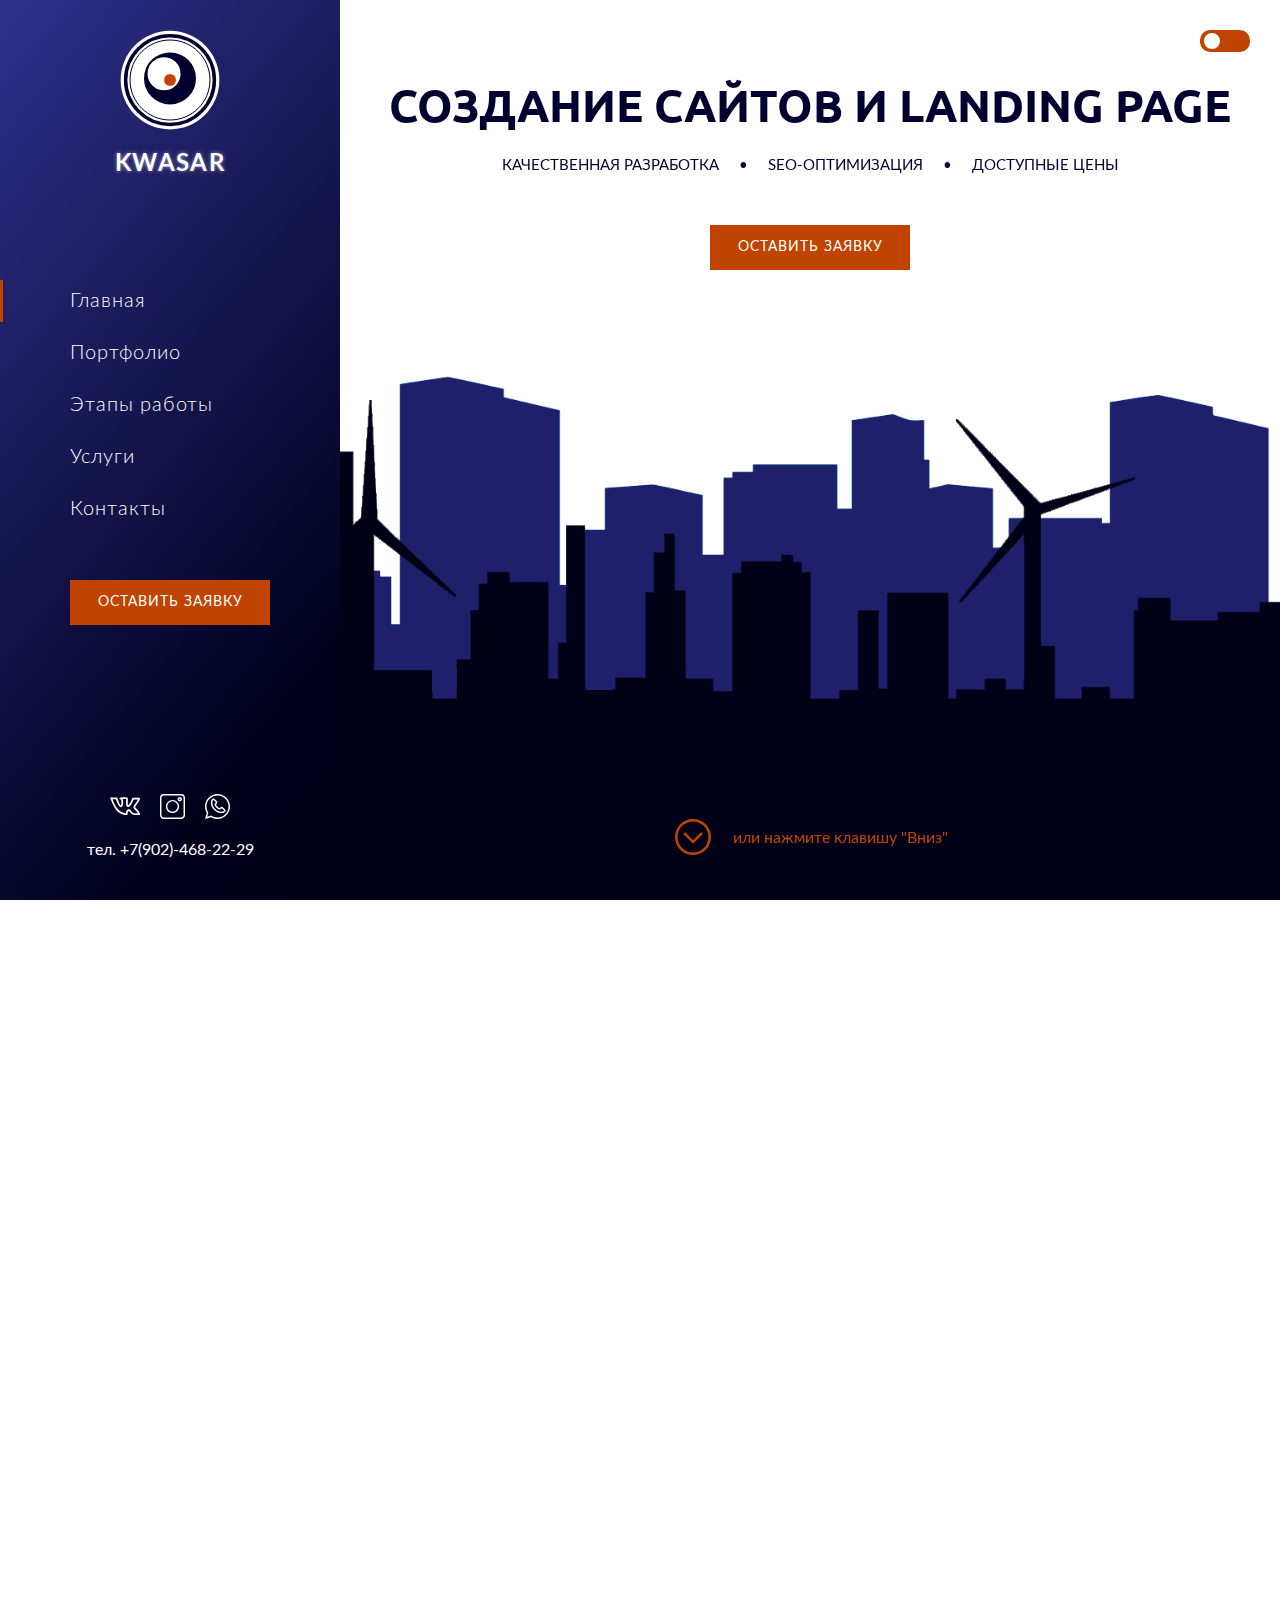
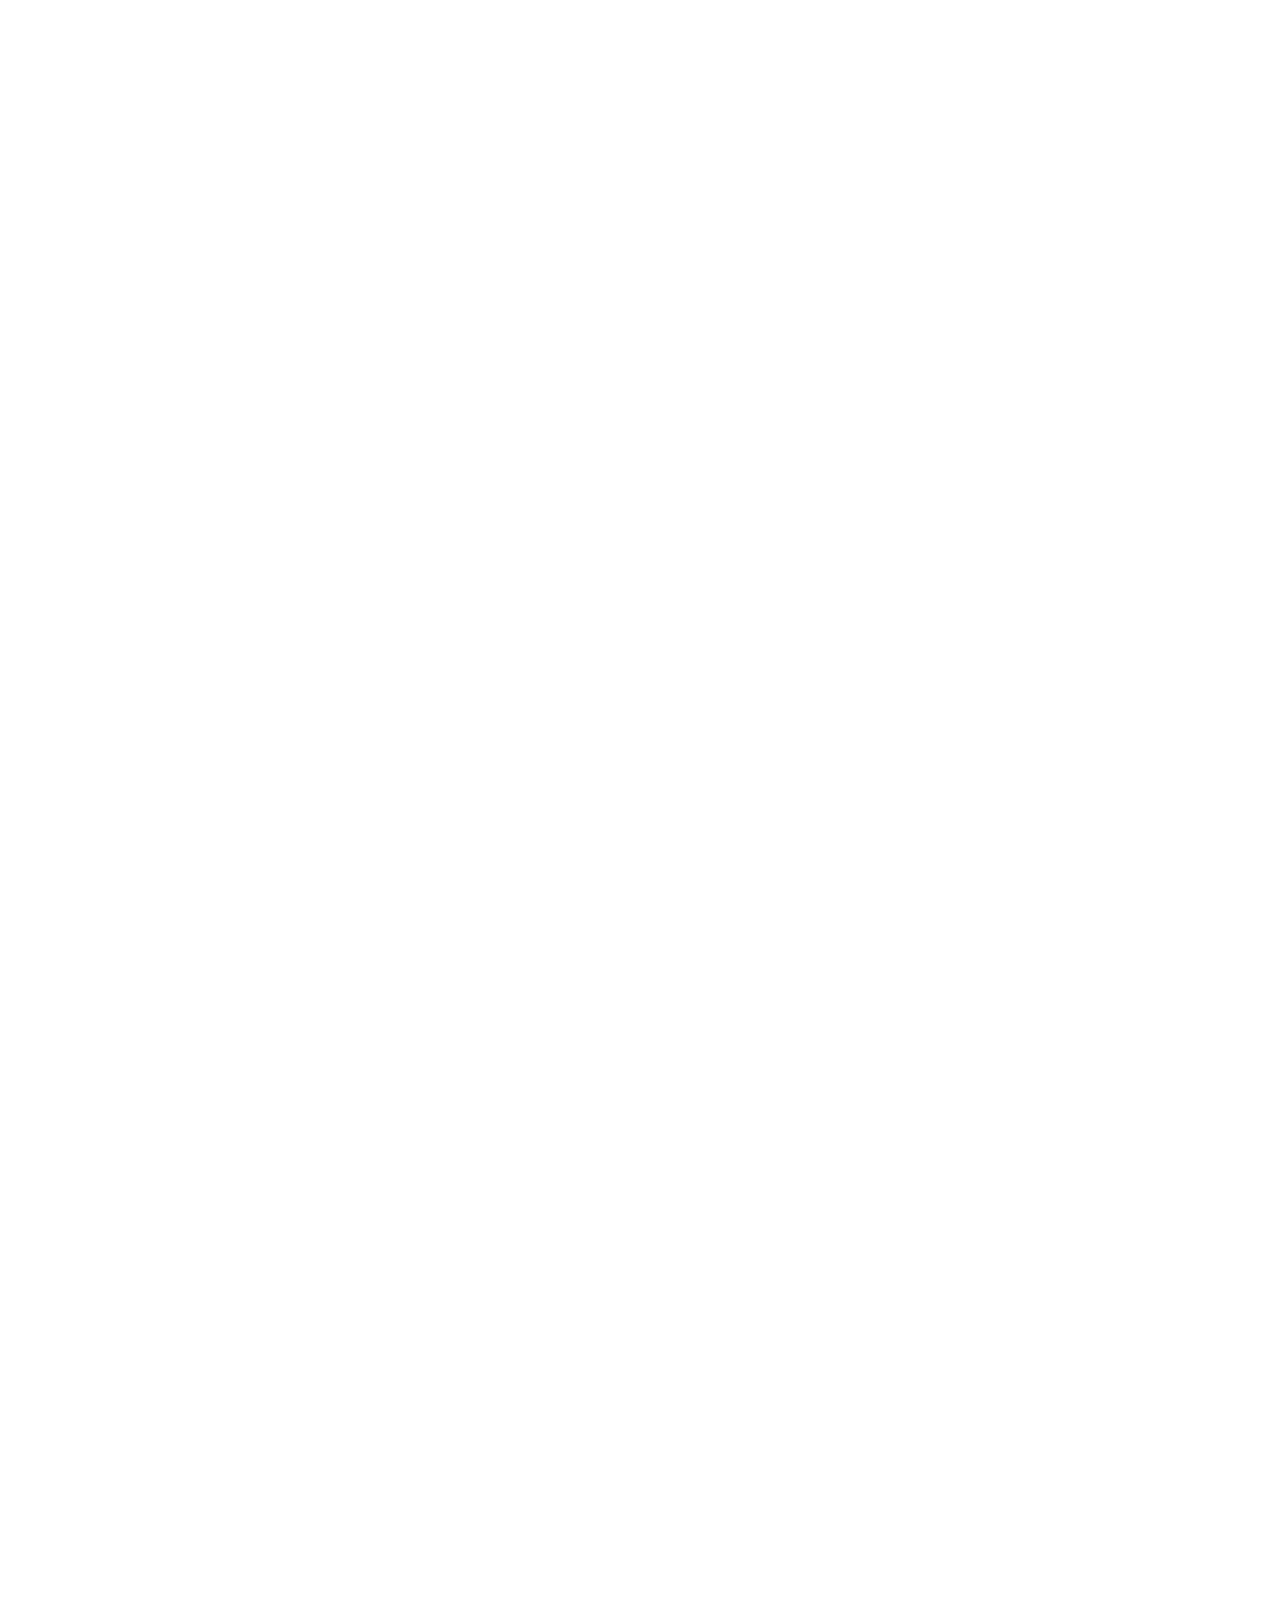
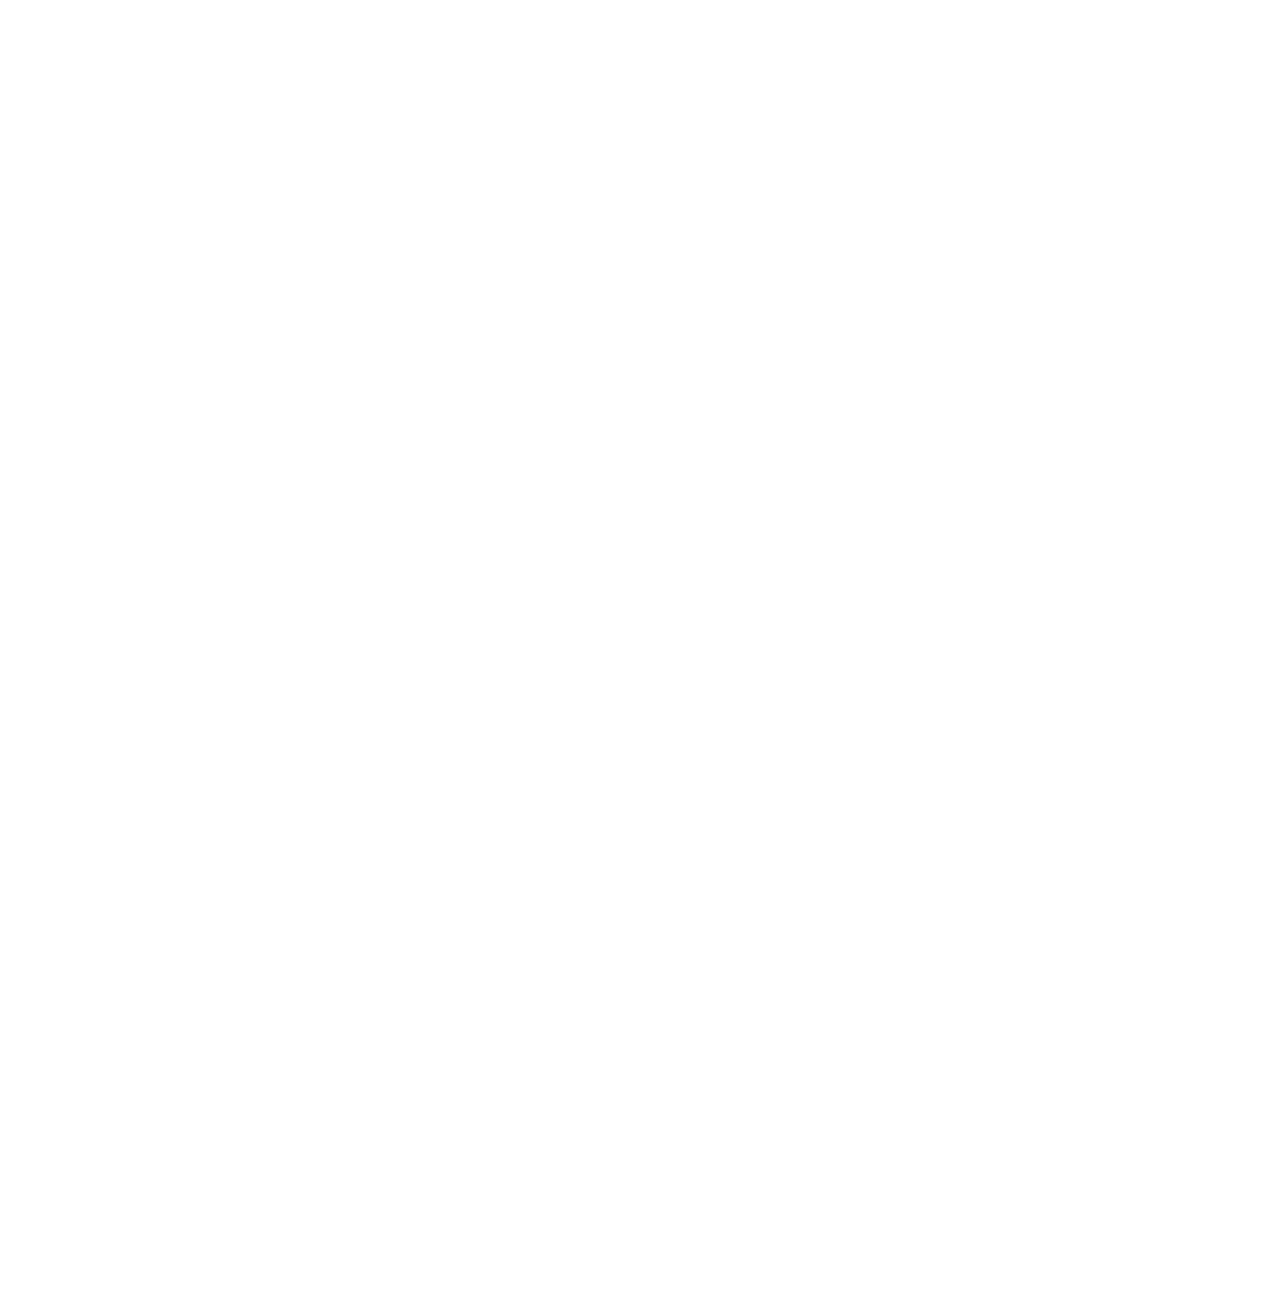
==== index.html @ 2e62e65b "v-1.0.0" ====
<!DOCTYPE html>
<html lang="ru">
<head>
	<title>Заказать Landing Page, Разработка сайтов Kwasar</title>
	<meta charset="utf-8">
	<meta name="viewport" content="width=device-width, initial-scale=1.0">
	<meta name="description" content="Нужен сайт? Разработка адаптивных сайтов и Landing Page по низким ценам. Цена лендинга - 27000 рублей. Качественная разработка, внутренняя SEO-оптимизация. Создаем посадочные страницы, Quiz-сайты и сайты-каталоги."> 
	<meta name="Keywords" content="Создание сайтов, Landin Page, Quiz-сайт, сайт-визитка, заказать лендинг">
	<link rel="shortcut icon" href="img/favicon.ico" type="image/x-icon">
	<link rel="stylesheet" type="text/css" href="css/main.css">
	<link rel="stylesheet" type="text/css" href="js/viewscroller/viewScroller.min.css">
	<link rel="stylesheet" type="text/css" href="fonts/Lato/stylesheet.css">
	<link rel="stylesheet" type="text/css" href="fonts/Ubuntu/stylesheet.css">
	<!-- Slick Style -->
	<link rel="stylesheet" type="text/css" href="js/slick/slick.css"/>
	<link rel="stylesheet" type="text/css" href="js/slick/slick-theme.css"/>
</head>
<body class="body">

<main class="main f-row">
	<!-- Sidebar -->
	<div class="sidebar f-col">
		<div class="sidebar__figure f-row">
			<div class="brand f-col">
				<img src="img/Icons/logo-white2.svg" alt="logo" width="100" class="brand__logo">  
				<h2 class="brand__sitename">Kwasar</h2>
			</div>
		</div>
		<!-- Navigation -->
		<nav class="navbar f-col">
			<div class="hamb-btn"></div>
			<ul class="navbar__list f-col">
				<li class="navbar__item active"><a href="#home" class="navbar__link data-anchor">Главная</a></li>
				<li class="navbar__item"><a href="#projects" class="navbar__link data-anchor">Портфолио</a></li>
				<li class="navbar__item"><a href="#steps" class="navbar__link data-anchor">Этапы работы</a></li>
				<li class="navbar__item"><a href="#offers" class="navbar__link data-anchor">Услуги</a></li>
				<li class="navbar__item"><a href="#contacts" class="navbar__link data-anchor">Контакты</a></li>
			</ul>
		</nav>
		<!-- Navigation (End) -->
		<!-- Action Button -->
		<div class="action-button f-row show-popup">
			<div class="action-button__line action-button__line_align_top"></div>
			<p class="action-button__par">Оставить заявку</p>
			<div class="action-button__line action-button__line_align_bottom"></div>
		</div>
		<!-- Action Button (End) -->
		<!-- Social Panel -->
		<div class="social f-col">
			<div class="social__wrapper f-row">
				<a href="https://vk.com/kwasar_web" class="social__link" rel="nofollow" target="_blank"><img src="img/Icons/vk.svg" alt="vk" width="30"></a>
				<a href="https://www.instagram.com/kwasar_web/" class="social__link" rel="nofollow" target="_blank"><img src="img/Icons/instagram.svg" alt="instagram" width="25"></a>
				<a href="https://api.whatsapp.com/send?phone=79024682229" class="social__link" rel="nofollow" target="_blank"><img src="img/Icons/whatsapp.svg" alt="whatsapp" width="25"></a>
			</div>
			<a href="tel:+79024682229" class="social__phone">тел. +7(902)-468-22-29</a>
		</div>
		<!-- Social Panel (End) -->
	</div>
	<!-- Sidebar (End) -->
	<!-- Content Area -->
	<div class="content-wrapper f-row">
		<div class="parallax">
			<div data-speed="50" class="parallax__layer1 layers"></div>
			<div data-speed="20" class="parallax__layer2 layers"></div>
		</div>
		<div class="mainbag">
			<!-- Section 1 (Header) -->
			<header data-anchor="home" class="mainview s-1 f-col header">
				<div class="hidden__anchors" id="home"></div>
				<div class="brand f-col brand_win_mobile">
					<img src="img/Icons/logo2.svg" alt="logo" width="50" class="brand__logo">  
				</div>
				<h1 class="headline headline_size_big">Создание сайтов и Landing Page</h1>
				<div class="description f-row">
					<p class="description__text">Качественная разработка</p>
					<p class="description__text description__point">•</p>
					<p class="description__text">SEO-оптимизация</p>
					<p class="description__text description__point">•</p>
					<p class="description__text">Доступные цены</p>
				</div>
				<div class="wrapper s-1__wrapper f-row">
					<div class="action-button f-row show-popup">
						<div class="action-button__line action-button__line_align_top"></div>
						<p class="action-button__par">Оставить заявку</p>
						<div class="action-button__line action-button__line_align_bottom"></div>
					</div>
				</div>
				<div class="down-panel f-row">
					<button class="vs-mainview-next scroll-down">
						<img src="img/Icons/scroll.svg" width="40" class="scroll-down__img" alt="Scroll down">
					</button>
					<p class="down-panel__par">или нажмите клавишу "Вниз"</p>
				</div>
			</header>
			<!-- Section 1 (End) -->
			<!-- Section 2 (Portfolio) -->
			<section data-anchor="projects" class="mainview s-2 f-col">
				<div class="hidden__anchors" id="projects"></div>
				<h2 class="headline">Примеры работ</h2>
				<div class="portf-container grid">
					<article class="article1 portf-container__article f-col">
						<div class="article__overlay"></div>
						<div class="article__desc f-col">
							<h2 class="article__headline">Проект "Lighter"</h2>
							<div class="wrapper f-col">
								<p class="article__price">Стоимость: 5000* руб.</p>
								<p class="article__time">Срок реализации: 5 дней</p>
								<a href="projects/lighter.html" class="show-more f-row">
									<div class="show-more__line show-more__line_align_top"></div>
									<p class="show-more__par">Подробнее</p>
									<div class="show-more__line show-more__line_align_bottom"></div>
								</a>
							</div>
						</div>
					</article>
					<article class="article2 portf-container__article f-col">
						<div class="article__overlay"></div>
						<div class="article__desc f-col">
							<h2 class="article__headline">Проект "Bestick"</h2>
							<div class="wrapper f-col">
								<p class="article__price">Стоимость: 6000* руб.</p>
								<p class="article__time">Срок реализации: 6 дней</p>
								<a href="projects/bestick.html" class="show-more f-row">
									<div class="show-more__line show-more__line_align_top"></div>
									<p class="show-more__par">Подробнее</p>
									<div class="show-more__line show-more__line_align_bottom"></div>
								</a>
							</div>
						</div>
					</article>
					<article class="article3 portf-container__article f-col">
						<div class="article__overlay"></div>
						<div class="article__desc f-col">
							<h2 class="article__headline">Проект "AGP"</h2>
							<div class="wrapper f-col">
								<p class="article__price">Стоимость: 5000* руб.</p>
								<p class="article__time">Срок реализации: 4 дня</p>
								<a href="projects/agp.html" class="show-more f-row">
									<div class="show-more__line show-more__line_align_top"></div>
									<p class="show-more__par">Подробнее</p>
									<div class="show-more__line show-more__line_align_bottom"></div>
								</a>
							</div>
						</div>
					</article>
					<article class="article4 portf-container__article f-col">
						<div class="article__overlay"></div>
						<div class="article__desc f-col">
							<h2 class="article__headline">Проект "Koles Team"</h2>
							<div class="wrapper f-col">
								<p class="article__price">Стоимость: 9000* руб.</p>
								<p class="article__time">Срок реализации: 8 дней</p>
								<a href="projects/koles.html" class="show-more f-row">
									<div class="show-more__line show-more__line_align_top"></div>
									<p class="show-more__par">Подробнее</p>
									<div class="show-more__line show-more__line_align_bottom"></div>
								</a>
							</div>
						</div>
					</article>
					<article class="article5 portf-container__article f-col">
						<div class="article__overlay"></div>
						<div class="article__desc f-col">
							<h2 class="article__headline">Проект "ITO"</h2>
							<div class="wrapper f-col">
								<p class="article__price">Стоимость: 5000* руб.</p>
								<p class="article__time">Срок реализации: 6 дней</p>
								<a href="projects/ito.html" class="show-more f-row">
									<div class="show-more__line show-more__line_align_top"></div>
									<p class="show-more__par">Подробнее</p>
									<div class="show-more__line show-more__line_align_bottom"></div>
								</a>
							</div>
						</div>
					</article>
					<article class="article6 portf-container__article f-col">
						<div class="article__overlay"></div>
						<div class="article__desc f-col">
							<h2 class="article__headline">Проект "Интуитивное Таро"</h2>
							<div class="wrapper f-col">
								<p class="article__price">Стоимость: 5000* руб.</p>
								<p class="article__time">Срок реализации: 5 дней</p>
								<a href="projects/taro.html" class="show-more f-row">
									<div class="show-more__line show-more__line_align_top"></div>
									<p class="show-more__par">Подробнее</p>
									<div class="show-more__line show-more__line_align_bottom"></div>
								</a>
							</div>
						</div>
					</article>

				</div>
				<p class="post-scriptum">Анимации интерактивных объектов и Parallax-эффекты представлены в моем профиле Instagram.</p>
				<p class="note">* - дизайн был предоставлен заказчиком</p>
			</section>
			<!-- Section 2 (End) -->		
			<!-- Section 3 (Steps) -->
			<section data-anchor="steps" class="mainview s-4 f-col">
				<div class="hidden__anchors" id="steps"></div>
				<h2 class="headline">«Как будем работать?»</h2>
				<!-- Steps -->
				<div class="f-row steps">
					<div class="f-row steps__line">
						<!-- Step 1 -->
						<div class="steps__card f-col steps__one">
							<div class="steps__number-container f-row">
								<div class="steps__circle f-row">
									<p class="steps__number">1</p>
								</div>
							</div>
							<div class="steps__icon-container f-row">
								<img src="img/Icons/list-orange.svg" alt="task" class="steps__icons">
							</div>
							<p class="steps__par">Мы начинаем с обсуждения деталей проекта и составления технического задания для работы</p>
						</div>
						<!-- Step 2 -->
						<div class="steps__card f-col steps__two">
							<div class="steps__number-container f-row">
								<div class="steps__circle f-row">
									<p class="steps__number">2</p>
								</div>
							</div>
							<div class="steps__icon-container f-row">
								<img src="img/Icons/chart-orange.svg" alt="chart" class="steps__icons">
							</div>
							<p class="steps__par">После внесения 50% предоплаты SEO-специалист (далее, сеошник) проводит анализ  конкурентов и целевой аудитории, а после - составляет семантическое ядро</p>
						</div>
						<!-- Step 3 -->
						<div class="steps__card f-col steps__three">
							<div class="steps__number-container f-row">
								<div class="steps__circle f-row">
									<p class="steps__number">3</p>
								</div>
							</div>
							<div class="steps__icon-container f-row">
								<img src="img/Icons/brush-orange.svg" alt="brush" class="steps__icons steps__icons_img_brush">
							</div>
							<p class="steps__par">Следующий этап – разработка дизайн-макета и подготовка текстового контента</p>
						</div>
						<!-- Step 4 -->
						<div class="steps__card f-col steps__four">
							<div class="steps__number-container f-row">
								<div class="steps__circle f-row">
									<p class="steps__number">4</p>
								</div>
							</div>
							<div class="steps__icon-container f-row">
								<img src="img/Icons/responsive-orange.svg" alt="layout" class="steps__icons">
							</div>
							<p class="steps__par">Время верстки сайта! Адаптация под мобильные устройства прилагается</p>
						</div>
						<!-- Step 5 -->
						<div class="steps__card f-col steps__five">
							<div class="steps__number-container f-row">
								<div class="steps__circle f-row">
									<p class="steps__number">5</p>
								</div>
							</div>
							<div class="steps__icon-container f-row">
								<img src="img/Icons/host-orange.svg" alt="host" class="steps__icons">
							</div>
							<p class="steps__par">Большая часть работы выполнена, Вы вносите оставшуюся сумму и сайт отправляется на хостинг, где получает команду «Старт»</p>
						</div>
						<!-- Step 6 -->					
						<div class="steps__card f-col steps__six">
							<div class="steps__number-container f-row">
								<div class="steps__circle f-row">
									<p class="steps__number">6</p>
								</div>
							</div>
							<div class="steps__icon-container f-row">
								<img src="img/Icons/projection-orange.svg" alt="projection" class="steps__icons">
							</div>
							<p class="steps__par">Завершающий этап: сеошник устанавливает метрики и проводит внутреннюю оптимизацию сайта на основе семантического ядра</p>
						</div>
					</div>
				</div>
			</section>
			<!-- Section 3 (End) -->
			<!-- Section 4 (Offers) -->
			<section data-anchor="offers" class="mainview s-3 f-col">
				<div class="hidden__anchors" id="offers"></div>
				<h2 class="headline">«Хочу сайт, что мне выбрать?»</h2>
				<p class="specialization">Давайте определимся с вариантом. Вы хотите прорекламировать товар или услугу и повысить уровень конверсии? Пора заказать продающую страницу. Завлечь потенциального клиента интерактивными страницами? Квиз-сайт – Ваш выбор. «У меня имеется ассортимент продукции» - Прекрасно! Разработка сайта-каталога поспособствует привлечению внимания к товару.</p>
				<div class="f-row services">
					<div class="offers offer1 f-col">
						<div class="mark f-row">
							<p class="mark__question">Что это?</p>
							<img src="img/Icons/mark.svg" class="mark__icon" alt="Question mark">
						</div>
						<div class="f-row offers__wrapper">
							<h2 class="offers__headline">Landing Page</h2>
						</div>
						<div class="height-wrapper f-col">
							<ul class="f-col offers__list">
								<li class="offers__item f-row">
									<img class="offers__check" src="img/Icons/check-box.svg" alt="checked">
									<p>Разработка дизайн-макета</p>
								</li>
								<li class="offers__item f-row">
									<img class="offers__check" src="img/Icons/check-box.svg" alt="checked">
									<p>Верстка сайта</p>
								</li>
								<li class="offers__item f-row">
									<img class="offers__check" src="img/Icons/check-box.svg" alt="checked">
									<p>Адаптация под мобильные устройства</p>
								</li>
								<li class="offers__item f-row">
									<img class="offers__check" src="img/Icons/check-box.svg" alt="checked">
									<p>SEO-продвижение</p>
								</li>
							</ul>
							<div class="wrapper f-col">
								<div class="f-col offers__info">
									<h3 class="offers__price">27000 &#8381;</h3>
									<p class="offers__time">Сроки выполнения: 9-12 дней</p>
								</div>
								<div class="action-button f-row show-popup show-details">
									<div class="action-button__line action-button__line_align_top"></div>
									<p class="action-button__par">Заказать</p>
									<div class="action-button__line action-button__line_align_bottom"></div>
								</div>
							</div>
							<div class="active-wrapper f-col">
								<p class="active-wrapper__desc">Задачей Landing Page является сбор контактных данных целевой аудитории, а также усиление эффективности рекламы и увеличение аудитории.</p>
								<p class="active-wrapper__if">Этот вариант подойдет, если Вам нужно:</p>
								<ul class="f-col active-wrapper__list">
									<li class="active-wrapper__item"><p class="active-wrapper__par">&ndash; расширить базу клиентов</p></li>
									<li class="active-wrapper__item"><p class="active-wrapper__par">&ndash; привлечь больше аудитории</p></li>
									<li class="active-wrapper__item"><p class="active-wrapper__par">&ndash; повысить эффективность рекламы товара или услуги</p></li>
								</ul>
							</div>
						</div>
					</div>
					<div class="offers offer2 f-col">
						<div class="mark f-row">
							<p class="mark__question">Что это?</p>
							<img src="img/Icons/mark.svg" class="mark__icon" alt="Question mark">
						</div>
						<div class="f-row offers__wrapper">
							<h2 class="offers__headline">Quiz-сайт</h2>
						</div>
						<div class="height-wrapper f-col">
							<ul class="f-col offers__list">
								<li class="offers__item f-row">
									<img class="offers__check" src="img/Icons/check-box.svg" alt="checked">
									<p>Разработка дизайн-макета</p>
								</li>
								<li class="offers__item f-row">
									<img class="offers__check" src="img/Icons/check-box.svg" alt="checked">
									<p>Верстка сайта</p>
								</li>
								<li class="offers__item f-row">
									<img class="offers__check" src="img/Icons/check-box.svg" alt="checked">
									<p>Адаптация под мобильные устройства</p>
								</li>
								<li class="offers__item f-row">
									<img class="offers__check" src="img/Icons/check-box.svg" alt="checked">
									<p>SEO-продвижение</p>
								</li>
								<li class="offers__item f-row">
									<img class="offers__check" src="img/Icons/check-box.svg" alt="checked">
									<p>Разработка вопросов</p>
								</li>
							</ul>
							<div class="wrapper f-col">
								<div class="f-col offers__info">
									<h3 class="offers__price">30000 &#8381;</h3>
									<p class="offers__time">Сроки выполнения: 10-13 дней</p>
								</div>
								<div class="action-button f-row show-popup show-details">
									<div class="action-button__line action-button__line_align_top"></div>
									<p class="action-button__par">Заказать</p>
									<div class="action-button__line action-button__line_align_bottom"></div>
								</div>
							</div>
							<div class="active-wrapper f-col">
								<p class="active-wrapper__desc">Представляет собой сайт-опросник, с возможностью выбора различных ответов. Основная задача сайта - сбор заявок пользователей.</p>
								<p class="active-wrapper__if">Этот вариант подойдет, если Вам нужно:</p>
								<ul class="f-col active-wrapper__list">
									<li class="active-wrapper__item"><p class="active-wrapper__par">&ndash; расширить базу клиентов</p></li>
									<li class="active-wrapper__item"><p class="active-wrapper__par">&ndash; провести анализ целевого клиента</p></li>
									<li class="active-wrapper__item"><p class="active-wrapper__par">&ndash; заинтересовать пользователя с помощью интерактивных элементов сайта</p></li>
								</ul>
							</div>
						</div>

					</div>
					<div class="offers offer3 f-col">
						<div class="mark f-row">
							<p class="mark__question">Что это?</p>
							<img src="img/Icons/mark.svg" class="mark__icon" alt="Question mark">
						</div>
						<div class="f-row offers__wrapper">
							<h2 class="offers__headline">Сайт-каталог</h2>
						</div>
						<div class="height-wrapper f-col">
							<ul class="f-col offers__list">
								<li class="offers__item f-row">
									<img class="offers__check" src="img/Icons/check-box.svg" alt="checked">
									<p>Разработка дизайн-макета</p>
								</li>
								<li class="offers__item f-row">
									<img class="offers__check" src="img/Icons/check-box.svg" alt="checked">
									<p>Верстка сайта</p>
								</li>
								<li class="offers__item f-row">
									<img class="offers__check" src="img/Icons/check-box.svg" alt="checked">
									<p>Адаптация под мобильные устройства</p>
								</li>
								<li class="offers__item f-row">
									<img class="offers__check" src="img/Icons/check-box.svg" alt="checked">
									<p>SEO-продвижение</p>
								</li>
								<li class="offers__item f-row">
									<img class="offers__check" src="img/Icons/check-box.svg" alt="checked">
									<p>Размещение карточек товаров</p>
								</li>
							</ul>
							<div class="wrapper f-col">
								<div class="f-col offers__info">
									<h3 class="offers__price">35000 &#8381;</h3>
									<p class="offers__time">Сроки выполнения: 12-14 дней</p>
								</div>
								<div class="action-button f-row show-popup show-details">
									<div class="action-button__line action-button__line_align_top"></div>
									<p class="action-button__par">Заказать</p>
									<div class="action-button__line action-button__line_align_bottom"></div>
								</div>
							</div>
							<div class="active-wrapper f-col">
								<p class="active-wrapper__desc">"Витрина", на которой представлен перечень товаров и их подробное описание.</p>
								<p class="active-wrapper__if">Этот вариант подойдет, если Вам нужно:</p>
								<ul class="f-col active-wrapper__list">
									<li class="active-wrapper__item"><p class="active-wrapper__par">&ndash; ознакомить потенциальных клиентов с ассортиментом каталога</p></li>
									<li class="active-wrapper__item"><p class="active-wrapper__par">&ndash; повысить эффективность рекламы вашего бизнеса</p></li>
								</ul>
							</div>
						</div>

					</div>
					<div class="offers offer4 f-col">
						<div class="f-row offers__wrapper">
							<h2 class="offers__headline">Индивидуальное предложение</h2>
						</div>
						<div class="height-wrapper f-col">
							<p class="offers__options">Выберите интересующие Вас опции:</p>
							<ul class="f-col offers__list">
								<li class="offers__item f-row">
									<label for="option1" id="option1-label">
										<input type="checkbox" name="option1" id="option1" class="checkboxes">
										<i></i>
									</label>
									<p>Разработка дизайн-макета</p>
								</li>
								<li class="offers__item f-row">
									<label for="option2" id="option2-label">
										<input type="checkbox" name="option2" id="option2" class="checkboxes">
										<i></i>
									</label>
									<p>Верстка сайта</p>
								</li>
								<li class="offers__item f-row">
									<label for="option3" id="option3-label">
										<input type="checkbox" name="option3" id="option3" class="checkboxes">
										<i></i>
									</label>
									<p>Адаптация под мобильные устройства</p>
								</li>
								<li class="offers__item f-row">
									<label for="option4" id="option4-label">
										<input type="checkbox" name="option4" id="option4" class="checkboxes">
										<i></i>
									</label>
									<p>SEO-продвижение</p>
								</li>
							</ul>
							<div class="wrapper f-col">
								<div class="action-button f-row show-popup show-details">
									<div class="action-button__line action-button__line_align_top"></div>
									<p class="action-button__par">Заказать</p>
									<div class="action-button__line action-button__line_align_bottom"></div>
								</div>
							</div>
						</div>
					</div>
				</div>
			</section>
			<!-- Section 4 (End) -->
			<!-- Footer -->
			<footer data-anchor="contacts" class="mainview s-5 f-col footer">
				<div class="hidden__anchors" id="contacts"></div>
				<h2 class="headline">Все еще сомневаетесь?</h2>
				<p class="feedback f-row">
					Свяжитесь со мной через форму заявки или в социальных сетях и я отвечу на интересующие вопросы.
				</p>
				<div class="s-5__wrapper f-row">
					<form class="form f-col">
						<div class="form__info f-col">
							<div class="form__wrapper f-row">
								<input type="text" name="name" class="form__name form__inputs form__focus" required="required">
								<div class="form__abs-container f-row">
									<p class="form__abs-par">Ваше имя</p>
								</div>
							</div>
							<div class="form__wrapper f-row">
								<input type="text" name="mail" class="form__mail form__inputs form__focus" required="required">
								<div class="form__abs-container f-row">
									<p class="form__abs-par">Ваш e-mail</p>
								</div>
							</div>
							<div class="form__wrapper form__message-wrapper f-row">
								<textarea class="form__message form__focus" name="message"></textarea>
								<div class="form__abs-container f-row">
									<p class="form__abs-par">Введите сообщение</p>
								</div>
							</div>
						</div>
						<div class="action-button f-row">
							<div class="action-button__line action-button__line_align_top"></div>
							<input type="submit" name="submit" class="form__submit" value="">
							<p class="action-button__par">Отправить</p>
							<div class="action-button__line action-button__line_align_bottom"></div>
						</div>
					</form>
					<div class="contacts f-col">
						<div class="contacts__container contacts__name-container f-row">
							<p class="contacts__name">kwasar web &mdash; Артём Черный</p>
						</div>				
						<div class="contacts__container f-row">
							<a href="tel:+79024682229" class="contacts__phone" target="_blank">+7(902)468-22-29</a>
						</div>
						<div class="contacts__container f-row">
							<a href="#" class="contacts__mail" target="_blank" rel="nofollow">moonmh@mail.ru</a>
						</div>
						<!-- Social Panel -->
						<div class="contacts__container contacts__soc f-row">
							<a href="https://vk.com/kwasar_web" class="contacts__link" target="_blank" rel="nofollow"><img src="img/Icons/vk-blue.svg" alt="vk" class="contacts__img contacts__img_s_big" title="VK"></a>
							<a href="https://www.instagram.com/kwasar_web/" class="contacts__link" target="_blank" rel="nofollow"><img src="img/Icons/instagram-blue.svg" alt="instagram" class="contacts__img" title="Instagram"></a>
							<a href="https://api.whatsapp.com/send?phone=79024682229" class="contacts__link" target="_blank" rel="nofollow"><img src="img/Icons/whatsapp-blue.svg" alt="whatsapp" class="contacts__img" title="What's App"></a>	
							<a href="skype:zel-ltar" class="contacts__link" target="_blank" rel="nofollow"><img src="img/Icons/skype-blue.svg" alt="skype" class="contacts__img" title="Skype"></a>		
						</div>
						<!-- Social Panel (End) -->
					</div>
				</div>
			</footer>
			<!-- Footer (End) -->
		</div>
		<!-- Toggle Button -->
		<div class="toggle-button toggle-button_status_on f-row" title="Убрать задний фон">
			<div class="toggle-button__capsule"></div>
		</div>
		<!-- Toggle Button (End) -->
	</div>
	<!-- Content Area (End) -->
	<!-- Overflow -->
	<div class="overflow f-row overflow_status_hidden">
		<form class="form f-col overflow__popup">
			<div class="form__info f-col">
				<div class="form__nomination f-row">
					<p class="form__nomination-head">Заказ &nbsp;</p>
					<p class="form__nomination-name"></p>
				</div>
				<div class="form__wrapper f-row">
					<input type="text" name="name" class="form__name form__inputs form__focus" required="required">
					<div class="form__abs-container f-row">
						<p class="form__abs-par">Ваше имя</p>
					</div>
				</div>
				<div class="form__wrapper f-row">
					<input type="text" name="mail" class="form__mail form__inputs form__focus" required="required">
					<div class="form__abs-container f-row">
						<p class="form__abs-par">Ваш e-mail</p>
					</div>
				</div>
				<div class="form__wrapper form__message-wrapper f-row">
					<textarea class="form__message form__focus" name="message"></textarea>
					<div class="form__abs-container f-row">
						<p class="form__abs-par">Введите сообщение</p>
					</div>
				</div>
			</div>
			<div class="action-button f-row">
				<div class="action-button__line action-button__line_align_top"></div>
				<input type="submit" name="submit" class="form__submit" value="">
				<p class="action-button__par">Отправить</p>
				<div class="action-button__line action-button__line_align_bottom"></div>
			</div>
			<div class="overflow__close-btn close-btn close-btn_status_inside">
				<img src="img/Icons/close.svg" alt="close" title="Закрыть" class="close-btn__img">
			</div>
		</form>
		<div class="overflow__close-btn close-btn close-btn_status_outside">
			<img src="img/Icons/close.svg" alt="close" title="Закрыть" class="close-btn__img">
		</div>
	</div>
	<!-- Overflow (End) -->
	<!-- Success -->
	<div class="overflow-message f-row overflow-message_status_hidden">
		<div class="success-message f-row">
			<p class="success-message__par">Сообщение успешно отправлено!</p>
		</div>
	</div>
</main>

<!-- jQuery Library -->
<script src="js/jquery-3.3.1.min.js"></script>	
<!-- Parallax Script -->
<script src="js/parallax.js"></script>
<!-- Menu Script -->
<script src="js/menu.js"></script>
<!-- showDesc Script -->
<script src="js/showDesc.js"></script>
<!-- focusInput Script -->
<script src="js/focusInput.js"></script>
<!-- Popup Script -->
<script src="js/popup.js"></script>
<!-- Send Mail Script -->
<script src="js/sendMail.js"></script>
<!-- ViewScroller Plugin -->
<script src="js/viewscroller/jquery.easing.min.js"></script>
<script src="js/viewscroller/jquery.mousewheel.min.js"></script>
<script src="js/viewscroller/viewScroller.min.js"></script>
<!-- ViewScroller Script -->
<script src="js/scroll.js"></script>
<!-- Slick Library -->
<script src="js/slick/slick.min.js"></script>
<!-- Slider Script -->
<script src="js/sliders.js"></script>
</body>
</html>
---- css/main.css ----
*{margin:0;padding:0;-webkit-box-sizing:inherit;box-sizing:inherit}html,body{width:100%;-webkit-box-sizing:border-box;box-sizing:border-box}.f-row{display:-webkit-box;display:-ms-flexbox;display:flex;-webkit-box-orient:horizontal;-webkit-box-direction:normal;-ms-flex-direction:row;flex-direction:row}.f-col{display:-webkit-box;display:-ms-flexbox;display:flex;-webkit-box-orient:vertical;-webkit-box-direction:normal;-ms-flex-direction:column;flex-direction:column}.grid{display:grid}a{text-decoration:none}body.body{background:#fff;display:-webkit-box;display:-ms-flexbox;display:flex;-webkit-box-pack:center;-ms-flex-pack:center;justify-content:center;-webkit-box-align:center;-ms-flex-align:center;align-items:center;height:100vh;min-height:100vh;max-height:100vh}.main{width:100%;height:100vh;max-height:100vh;min-height:100vh}.sidebar{height:100%;width:340px;position:relative;background:linear-gradient(310deg, #000016, #00001c 20%, #2f2f8b)}.sidebar__figure{margin-bottom:20px}.sidebar .action-button{margin-top:40px}.sidebar .social{margin-top:60px;-webkit-box-pack:center;-ms-flex-pack:center;justify-content:center}.sidebar__figure{width:100%;min-height:260px;-webkit-box-pack:center;-ms-flex-pack:center;justify-content:center}.brand{height:100%;padding-top:30px;-webkit-box-align:center;-ms-flex-align:center;align-items:center}.brand_win_mobile{display:none}.brand__logo{margin-bottom:20px}.brand__sitename{text-transform:uppercase;color:#fff;font-family:"Lato",sans-serif;letter-spacing:1.3px;text-shadow:0px 0px 4px rgba(255,255,255,0.5)}.navbar__list{list-style:none}.navbar__item{padding-left:70px;height:42px;background:rgba(255,255,255,0);width:100%;cursor:pointer;-webkit-transition:0.3s;transition:0.3s;position:relative;margin-bottom:10px}.navbar__item:before{content:'';position:absolute;left:0;top:0;width:3px;height:0%;background:#c04400;-webkit-transition:0.3s;transition:0.3s}.navbar__item.active:before{content:'';width:3px;height:100%}.navbar__item:hover{background:#c04400}.navbar__item:hover .navbar__link{color:#fff}.navbar__link{color:#fff;cursor:pointer;font-size:20px;height:100%;display:-webkit-box;display:-ms-flexbox;display:flex;-webkit-box-align:center;-ms-flex-align:center;align-items:center;font-family:"Lato",sans-serif;font-weight:300;letter-spacing:1px}.action-button{width:200px;height:45px;min-height:45px;-webkit-box-pack:center;-ms-flex-pack:center;justify-content:center;-webkit-box-align:center;-ms-flex-align:center;align-items:center;outline:none;cursor:pointer;border:none;position:relative;background:#c04400;text-transform:uppercase;letter-spacing:1px;font-size:14px;-ms-flex-item-align:center;align-self:center}.action-button__line{width:0%;position:absolute;height:2px;background:#c04400;-webkit-transition:0.6s;transition:0.6s}.action-button__line_align_top{top:0;left:0}.action-button__line_align_bottom{bottom:0;right:0}.action-button__par{color:#fff;-webkit-transition:0.3s;transition:0.3s;font-family:"Lato",sans-serif}.action-button:hover{background:transparent}.action-button:hover .action-button__par{color:#fff}.action-button:hover .action-button__line{width:100%}.social{-ms-flex-item-align:center;align-self:center;-webkit-box-align:center;-ms-flex-align:center;align-items:center;position:absolute;bottom:40px}.social__wrapper{margin-bottom:20px}.social__link{display:-webkit-box;display:-ms-flexbox;display:flex;-webkit-box-align:center;-ms-flex-align:center;align-items:center;margin-right:20px}.social__link:last-child{margin-right:0}.social__phone{color:#fff;font-family:"Lato",sans-serif;font-size:16px;font-weight:normal}.content-wrapper{position:relative;height:100%;width:calc(100% - 340px)}.parallax{background:#fff;position:absolute;left:0;top:0;width:100%;height:100%;overflow:hidden;z-index:-1}.parallax_status_hidden{display:none}.layers{position:absolute;left:-10%;top:0;height:100%}.parallax__bg{position:absolute;left:0;top:0;height:100%}.parallax__layer1{width:120%;background:url("../img/City1.png");background-repeat:no-repeat;background-size:cover;z-index:3}.parallax__layer2{width:120%;background:url("../img/City2.png");background-repeat:no-repeat;background-size:cover;z-index:2}.parallax__layer3{width:120%;background:url("../img/background.jpg");background-repeat:no-repeat;background-size:contain;z-index:1}.s-1{width:100%;height:100%;padding-top:130px;-webkit-box-align:center;-ms-flex-align:center;align-items:center;position:relative}.s-1 .action-button:hover .action-button__par{color:#c04400}.s-1 .description__text{margin-top:25px}.s-1__wrapper{margin-top:50px}.headline{font-size:45px;font-family:"Ubuntu",sans-serif;color:#010130;text-transform:uppercase}.headline_size_big{font-size:50px}.description__text{font-family:"Lato",sans-serif;text-transform:uppercase;font-size:15px;font-weight:400;color:#010130;margin-right:20px}.description__text:last-child{margin-right:0}.down-panel{position:absolute;-ms-flex-item-align:center;align-self:center;bottom:40px;background:transparent;-webkit-box-align:center;-ms-flex-align:center;align-items:center;-webkit-box-pack:center;-ms-flex-pack:center;justify-content:center}.down-panel .scroll-down{margin-right:20px}.scroll-down{border:none;background:transparent;cursor:pointer;outline:none}.down-panel__par{font-size:16px;color:#c04400;font-family:"Lato",sans-serif}#fullpage-wrapper{width:100%;height:100%}.s-2{width:100%;height:100%;padding:0 100px;-webkit-box-pack:center;-ms-flex-pack:center;justify-content:center;background:#fff}.s-2 .headline{margin-bottom:40px}.mainbag{width:100% !important}.portf-container{width:100%;height:500px;grid-template-areas:"article1 article2 article3" "article4 article2 article5" "article4 article6 article5";grid-gap:20px}.portf-container__article{-webkit-box-shadow:0px 0px 5px rgba(0,0,0,0.6);box-shadow:0px 0px 5px rgba(0,0,0,0.6);position:relative;cursor:pointer;padding:20px}.portf-container__article .article__overlay{position:absolute;top:0;left:0;width:100%;height:100%;-webkit-transition:0.3s;transition:0.3s;background:transparent;z-index:1}.portf-container__article:hover .article__overlay{background:rgba(0,0,0,0.8)}.portf-container__article:hover .article__desc{opacity:1}.article__desc{position:relative;z-index:2;-webkit-box-pack:justify;-ms-flex-pack:justify;justify-content:space-between;height:100%;opacity:0;-webkit-transition:0.3s;transition:0.3s}.article__desc .article__price{margin-bottom:10px}.article__desc .article__time{margin-bottom:30px}.article__headline{color:#fff;font-family:"Lato",sans-serif}.article__price{margin-bottom:10px}.article__price,.article__time{color:#fff;font-family:"Lato",sans-serif}.article1{grid-area:article1;background:url("../img/Portfolio/Lamps-preview.jpg");background-repeat:no-repeat;background-position:50% 0%;background-size:cover}.article2{grid-area:article2;background:url("../img/Portfolio/Bestick-preview.jpg");background-repeat:no-repeat;background-position:50% 0%;background-size:cover}.article3{grid-area:article3;background:url("../img/Portfolio/AGP-preview.jpg");background-repeat:no-repeat;background-position:50% 0%;background-size:cover}.article4{grid-area:article4;background:url("../img/Portfolio/Koles-preview.jpg");background-repeat:no-repeat;background-position:50% 0%;background-size:cover}.article5{grid-area:article5;background:url("../img/Portfolio/ITO-preview.jpg");background-repeat:no-repeat;background-position:50% 0%;background-size:cover}.article6{grid-area:article6;background:url("../img/Portfolio/Taro-preview.jpg");background-repeat:no-repeat;background-position:50% 0%;background-size:cover}.post-scriptum{margin-top:40px;font-family:"Lato",sans-serif;color:#010130;font-size:18px}.note{margin-top:20px;font-family:"Lato",sans-serif;color:#010130}.show-more{width:150px;height:35px;min-height:35px;-webkit-box-pack:center;-ms-flex-pack:center;justify-content:center;-webkit-box-align:center;-ms-flex-align:center;align-items:center;outline:none;cursor:pointer;border:none;position:relative;background:#c04400;text-transform:uppercase;-ms-flex-item-align:start;align-self:flex-start}.show-more__line{width:0%;position:absolute;height:2px;background:#c04400;-webkit-transition:0.6s;transition:0.6s}.show-more__line_align_top{top:0;left:0}.show-more__line_align_bottom{bottom:0;right:0}.show-more__par{color:#fff;-webkit-transition:0.3s;transition:0.3s;font-family:"Lato",sans-serif;font-size:12px;letter-spacing:1px}.show-more:hover{background:transparent}.show-more:hover .show-more__par{color:#fff}.show-more:hover .show-more__line{width:100%}.s-3{width:100%;height:100%;padding:0 100px;-webkit-box-pack:center;-ms-flex-pack:center;justify-content:center;background:rgba(255,255,255,0.3)}.s-3 .headline{margin-bottom:40px}.specialization{font-family:"Lato",sans-serif;color:#010130;font-size:18px}.services{-webkit-box-pack:center;-ms-flex-pack:center;justify-content:center;-webkit-box-align:center;-ms-flex-align:center;align-items:center;margin-top:40px}.offers{width:250px;height:420px;background:#fff;-webkit-box-shadow:2px 2px 10px rgba(0,0,0,0.7);box-shadow:2px 2px 10px rgba(0,0,0,0.7);-webkit-box-align:center;-ms-flex-align:center;align-items:center;padding:20px;margin-right:20px;overflow:hidden;position:relative}.offers:last-child{margin-right:0}.offers__headline{color:#010130;font-family:"Ubuntu",sans-serif;text-align:center}.offers__wrapper{height:60px;width:100%;-webkit-box-pack:center;-ms-flex-pack:center;justify-content:center;-webkit-box-align:center;-ms-flex-align:center;align-items:center}.offers__list{list-style:none}.offers__item{color:#010130;font-size:14px;font-family:"Lato",sans-serif;margin-bottom:10px;-webkit-box-align:center;-ms-flex-align:center;align-items:center}.offers__check{min-width:15px;width:15px;margin-right:10px}.offers__info{width:100%;-webkit-box-align:center;-ms-flex-align:center;align-items:center}.offers__price{font-size:28px;font-family:"Ubuntu",sans-serif;color:#c04400}.offers__time{font-size:13px;font-family:"Lato",sans-serif;color:#010130;margin-top:-5px}.offers .action-button:hover .action-button__par{color:#c04400}.offers .action-button{margin-top:30px}.height-wrapper{position:relative;padding-top:30px;height:calc(100% - 60px);-webkit-box-pack:justify;-ms-flex-pack:justify;justify-content:space-between;left:0;-webkit-transition:0.3s;transition:0.3s}.height-wrapper_active{left:-100%}.height-wrapper_active .offers__list,.height-wrapper_active .wrapper{opacity:0}.height-wrapper_active .active-wrapper{opacity:1}.active-wrapper{width:100%;height:100%;background:#fff;position:absolute;right:-100%;top:0;-webkit-transition:0.3s;transition:0.3s;opacity:0;-webkit-box-pack:justify;-ms-flex-pack:justify;justify-content:space-between}.active-wrapper__desc{color:#010130;font-family:"Lato",sans-serif}.active-wrapper__if{color:#c04400;font-family:"Lato",sans-serif}.active-wrapper__par{color:#010130;font-family:"Lato",sans-serif}.active-wrapper__list{list-style:none}.active-wrapper__item{margin-bottom:10px}.mark{position:absolute;right:10px;top:10px;-webkit-box-align:center;-ms-flex-align:center;align-items:center;cursor:pointer}.mark:hover .mark__question{opacity:1}.mark:hover .mark__icon{opacity:0.7}.mark__question{font-family:"Lato",sans-serif;font-size:14px;color:#010130;margin-right:5px;opacity:0;-webkit-transition:0.2s;transition:0.2s}.mark__icon{width:15px;-webkit-transition:0.2s;transition:0.2s}.offers__options{font-size:16px;font-family:"Lato",sans-serif;color:#c04400}.offer4 .offers__item input{display:none}.offer4 .offers__item label{margin-right:10px}.offer4 .offers__item i{position:relative;width:15px;height:15px;background:url("../img/Icons/empty-box.png");background-repeat:no-repeat;background-position:50% 50%;background-size:contain;display:inline-block;cursor:pointer;-webkit-box-sizing:border-box;box-sizing:border-box}.offer4 .offers__item i:before{content:'';position:absolute;left:0;top:0;background:url("../img/Icons/check.png");width:15px;height:15px;background-repeat:no-repeat;-webkit-transform:scale(0);transform:scale(0);background-position:50% 50%;background-size:contain;-webkit-transition:0.2s;transition:0.2s}.offer4 .offers__item input:checked+i:before{-webkit-transform:scale(1);transform:scale(1)}.s-4{width:100%;height:100%;padding:0 100px;-webkit-box-pack:center;-ms-flex-pack:center;justify-content:center;background:rgba(255,255,255,0.3)}.s-4 .headline{margin-bottom:40px}.steps{width:100%;-webkit-box-pack:center;-ms-flex-pack:center;justify-content:center}.steps__line{-ms-flex-wrap:wrap;flex-wrap:wrap;width:100%;-webkit-box-pack:center;-ms-flex-pack:center;justify-content:center;width:960px}.steps__card{height:230px;background:#fff;-webkit-box-shadow:2px 2px 8px rgba(0,0,0,0.7);box-shadow:2px 2px 8px rgba(0,0,0,0.7);padding:20px 15px 10px 15px;position:relative;-webkit-transition:0.3s;transition:0.3s;margin:20px 35px;-webkit-box-flex:0;-ms-flex:0 0 26%;flex:0 0 26%;max-width:220px}.steps__card:after{content:'';position:absolute;width:20px;height:20px;background:url("../img/Icons/next.svg");background-position:50% 50%;background-size:contain;background-repeat:no-repeat;right:-40px;top:45%}.steps__one{-webkit-box-ordinal-group:2;-ms-flex-order:1;order:1}.steps__two{-webkit-box-ordinal-group:3;-ms-flex-order:2;order:2}.steps__three{-webkit-box-ordinal-group:4;-ms-flex-order:3;order:3}.steps__three:after{content:'';display:none}.steps__four{-webkit-box-ordinal-group:7;-ms-flex-order:6;order:6}.steps__four:after{content:'';-webkit-transform:rotate(180deg);transform:rotate(180deg);left:-40px}.steps__five{-webkit-box-ordinal-group:6;-ms-flex-order:5;order:5}.steps__five:after{content:'';-webkit-transform:rotate(180deg);transform:rotate(180deg);left:-40px}.steps__six{-webkit-box-ordinal-group:5;-ms-flex-order:4;order:4}.steps__six:after{content:'';display:none}.steps__card:hover{-webkit-transform:scale(1.1);transform:scale(1.1)}.steps__number-container{background:#fff;width:36px;min-width:36px;height:36px;position:absolute;top:20px;left:-18px;-webkit-box-pack:center;-ms-flex-pack:center;justify-content:center;-webkit-box-align:center;-ms-flex-align:center;align-items:center;border-radius:50%}.steps__circle{-webkit-box-pack:center;-ms-flex-pack:center;justify-content:center;-webkit-box-align:center;-ms-flex-align:center;align-items:center;width:80%;height:80%;background:#2f2f8b;border-radius:50%}.steps__number{font-family:"Ubuntu",sans-serif;color:#fff;font-size:16px}.steps__icon-container{background:#fff;-webkit-box-align:center;-ms-flex-align:center;align-items:center;-webkit-box-pack:center;-ms-flex-pack:center;justify-content:center;width:100%;min-height:60px;height:60px;margin-bottom:20px}.steps__icons{width:50px}.steps__icons_img_brush{width:60px}.steps__par{color:#010130;font-family:"Lato",sans-serif;font-size:13px;text-align:center}.s-5{width:100%;height:100%;padding:0 100px;-webkit-box-pack:center;-ms-flex-pack:center;justify-content:center;background:#fff}.s-5 .headline{margin-bottom:40px}.s-5 .action-button{position:relative}.feedback{font-family:"Lato", sans-serif;color:#010130;font-size:18px;margin-bottom:40px}.form{width:400px;height:400px;background:#fff;padding:30px 20px 20px 20px;-webkit-box-pack:justify;-ms-flex-pack:justify;justify-content:space-between}.form .action-button:hover .action-button__par{color:#c04400}.s-5__wrapper{-webkit-box-align:center;-ms-flex-align:center;align-items:center;-webkit-box-pack:center;-ms-flex-pack:center;justify-content:center}.s-5__wrapper .form{margin-right:60px}.form__submit{position:absolute;top:0;left:0;width:100%;height:100%;background:transparent;border:none;cursor:pointer}.form__wrapper{width:100%;height:35px;border:2px solid #c04400;margin-bottom:30px;border-radius:4px;background:#fff;position:relative;-webkit-box-align:center;-ms-flex-align:center;align-items:center;outline:none}.form__inputs{width:100%;height:100%;border:none;background:transparent;outline:none;padding-left:15px;font-family:"Lato",sans-serif;font-size:14px;color:#010130}.form__message-wrapper{height:150px}.form__message-wrapper .form__abs-container{top:10px}.form__message{width:100%;resize:none;background:transparent;border:none;height:100%;outline:none;padding-left:15px;padding-top:15px;font-family:"Lato",sans-serif;font-size:14px;color:#010130}input:-webkit-autofill,input:-webkit-autofill:hover,input:-webkit-autofill:focus,input:-webkit-autofill:active{-webkit-box-shadow:0 0 0 30px white inset !important}.form__abs-container{left:5px;height:15px;background:#fff;padding:0px 5px;position:absolute;-webkit-transition:0.2s;transition:0.2s;outline:none;pointer-events:none;border-radius:5px}.form__abs-container_status_focus{left:20px;top:-12px !important}.form__abs-par{color:#010130;font-size:14px;font-family:"Lato",sans-serif}.contacts{background:#fff;padding:20px 20px 20px 20px}.contacts__container{margin-bottom:50px;width:100%;-webkit-box-pack:center;-ms-flex-pack:center;justify-content:center}.contacts__name-container{margin-bottom:5px}.contacts__name-container .contacts__name{color:#010130;opacity:0.5;font-size:14px;text-transform:uppercase;font-weight:bold;font-family:"Lato",sans-serif}.contacts__label{font-family:"Lato",sans-serif;font-size:18px;color:#c04400;margin-right:10px}.contacts__phone{font-size:36px;font-family:"Ubuntu",sans-serif;font-weight:bold;color:#010130}.contacts__mail{font-size:24px;font-family:"Lato",sans-serif;font-weight:300;color:#010130}.contacts__text{font-family:"Lato",sans-serif;font-size:18px;color:#c04400}.contacts__soc{-webkit-box-align:center;-ms-flex-align:center;align-items:center}.contacts__link{margin-right:20px}.contacts__link:last-child{margin-right:0}.contacts__img{width:25px}.contacts__img_s_big{width:30px}.project-body{display:-webkit-box;display:-ms-flexbox;display:flex;-webkit-box-pack:center;-ms-flex-pack:center;justify-content:center;background:#f0f0f0}.project-container{width:100%;max-width:calc(100% - 400px);width:calc(100% - 400px)}.back-btn{width:150px;height:35px;min-height:35px;-webkit-box-pack:center;-ms-flex-pack:center;justify-content:center;-webkit-box-align:center;-ms-flex-align:center;align-items:center;outline:none;cursor:pointer;border:none;position:fixed;top:40px;left:25px;background:#c04400;text-transform:uppercase;-ms-flex-item-align:start;align-self:flex-start}.back-btn__line{width:0%;position:absolute;height:2px;background:#c04400;-webkit-transition:0.6s;transition:0.6s}.back-btn__line_align_top{top:0;left:0}.back-btn__line_align_bottom{bottom:0;right:0}.back-btn__par{color:#fff;-webkit-transition:0.3s;transition:0.3s;font-family:"Lato",sans-serif;font-size:12px;letter-spacing:1px}.back-btn:hover{background:transparent}.back-btn:hover .back-btn__par{color:#c04400}.back-btn:hover .back-btn__line{width:100%}.overflow{width:100%;height:100%;position:fixed;background:rgba(0,0,0,0.8);-webkit-box-pack:center;-ms-flex-pack:center;justify-content:center;-webkit-box-align:center;-ms-flex-align:center;align-items:center;z-index:100;-webkit-transition:0.3s;transition:0.3s}.overflow_status_hidden{z-index:-5;opacity:0}.overflow_status_hidden .overflow__popup{z-index:-5;opacity:0}.overflow__popup{border-radius:5px;-webkit-box-shadow:0px 0px 10px rgba(255,255,255,0.3);box-shadow:0px 0px 10px rgba(255,255,255,0.3)}.overflow__close-btn{position:absolute;right:40px;top:40px}.close-btn{cursor:pointer}.close-btn_status_inside{display:none}.close-btn__img{width:40px;height:40px}.form__nomination{display:none;margin-bottom:30px}.form__nomination .form__nomination-head{color:#010130;font-family:"Ubuntu",sans-serif;font-size:22px}.form__nomination .form__nomination-name{color:#010130;font-family:"Ubuntu",sans-serif;font-size:22px;text-align:center}.popup-details{height:auto}.popup-details .form__nomination{display:-webkit-box;display:-ms-flexbox;display:flex}.toggle-button{position:fixed;top:30px;right:30px;z-index:10;width:50px;height:22px;background:#fff;border:1px solid #c04400;border-radius:10px;cursor:pointer;-webkit-box-align:center;-ms-flex-align:center;align-items:center;-webkit-transition:0.2s;transition:0.2s;-webkit-box-pack:end;-ms-flex-pack:end;justify-content:flex-end;padding:0px 3px}.toggle-button__capsule{right:3px;width:16px;height:16px;background:#fff;border-radius:50%;-webkit-transition:0.2s;transition:0.2s;-webkit-transform:translateX(0);transform:translateX(0);border:1px solid #c04400}.toggle-button_status_on{border:none;background:#c04400}.toggle-button_status_on .toggle-button__capsule{border:none;-webkit-transform:translateX(-27px);transform:translateX(-27px);right:auto}.hamb-btn{width:30px;height:30px;background-image:url("../img/Icons/hamb.svg");background-repeat:no-repeat;background-size:90%;border-top-left-radius:50%;border-bottom-left-radius:50%;background-position:50% 50%;display:none}.hidden__anchors{display:none;top:-40px;left:0;position:absolute}.overflow-message{position:fixed;width:100%;height:100%;z-index:60;background:transparent;-webkit-box-pack:center;-ms-flex-pack:center;justify-content:center;-webkit-box-align:center;-ms-flex-align:center;align-items:center}.overflow-message_status_hidden{display:none}.success-message{width:300px;height:50px;background:#010130;-webkit-box-pack:center;-ms-flex-pack:center;justify-content:center;-webkit-box-align:center;-ms-flex-align:center;align-items:center}.success-message__par{font-size:15px;color:#fff;font-family:"Lato",sans-serif}@media (max-width: 320px){.mainbag,html{overflow:visible !important;height:auto !important}.parallax{display:none}body.body{height:auto !important;max-height:none;min-height:auto}.content-wrapper{width:100%}.headline{font-size:20px;text-align:center;margin-bottom:20px !important}.headline_size_big{font-size:26px}.main{-webkit-box-orient:vertical;-webkit-box-direction:normal;-ms-flex-direction:column;flex-direction:column;height:auto;max-height:none;min-height:auto}.footer,.header{padding:20px 20px}.s-2,.s-3,.s-4{padding:20px 0}.s-2 .headline,.s-3 .headline,.s-4 .headline{padding:0px 20px}.s-2,.s-3{background:#f5f5f5}.portf-container{display:-webkit-box;display:-ms-flexbox;display:flex;-webkit-box-orient:vertical;-webkit-box-direction:normal;-ms-flex-direction:column;flex-direction:column;height:auto}.portf-container__article{-webkit-box-shadow:none;box-shadow:none;height:200px !important}.article__desc .article__time{margin-bottom:15px}.article__headline{font-size:20px}.note{font-size:14px;padding:0 20px}.mainview,.subview{height:auto !important}.down-panel{display:none}.s-5__wrapper{-webkit-box-orient:vertical;-webkit-box-direction:normal;-ms-flex-direction:column;flex-direction:column}.services{-webkit-box-orient:vertical;-webkit-box-direction:normal;-ms-flex-direction:column;flex-direction:column}.steps__corner-arrows,.steps__arrows{display:none}.steps__line{width:100%;-webkit-box-pack:center;-ms-flex-pack:center;justify-content:center}.steps__card{-webkit-box-flex:0;-ms-flex:none;flex:none;margin:0;width:100%;max-width:100%;-webkit-box-shadow:none;box-shadow:none;padding:10px 50px;outline:none}.steps__card:hover{-webkit-transform:scale(1);transform:scale(1)}.steps__card:after{content:'';display:none}.steps__number-container{left:20px}.steps .slick-next{z-index:5;right:20px;background:url("../img/Icons/next.svg");background-repeat:no-repeat;background-size:contain;background-position:50% 50%;cursor:pointer}.steps .slick-next:before{content:'';display:none}.steps .slick-next:hover,.steps .slick-next:focus{background:url("../img/Icons/next.svg");background-repeat:no-repeat;background-size:contain;background-position:50% 50%}.steps .slick-prev{display:none !important}.portf-container .slick-next{z-index:5;right:20px;background:url("../img/Icons/next.svg");background-repeat:no-repeat;background-size:contain;background-position:50% 50%;cursor:pointer}.portf-container .slick-next:before{content:'';display:none}.portf-container .slick-next:hover,.portf-container .slick-next:focus{background:url("../img/Icons/next.svg");background-repeat:no-repeat;background-size:contain;background-position:50% 50%}.portf-container .slick-prev{display:none !important}.services .slick-next{z-index:5;right:20px;background:url("../img/Icons/next.svg");background-repeat:no-repeat;background-size:contain;background-position:50% 50%;cursor:pointer}.services .slick-next:before{content:'';display:none}.services .slick-next:hover,.services .slick-next:focus{background:url("../img/Icons/next.svg");background-repeat:no-repeat;background-size:contain;background-position:50% 50%}.services .slick-prev{display:none !important}.toggle-button{display:none}.hamb-btn{display:-webkit-box;display:-ms-flexbox;display:flex}.sidebar{width:100%;height:40px;position:fixed;-webkit-box-orient:horizontal;-webkit-box-direction:normal;-ms-flex-direction:row;flex-direction:row;-webkit-box-align:center;-ms-flex-align:center;align-items:center;-webkit-box-pack:justify;-ms-flex-pack:justify;justify-content:space-between;padding:0 5px 0px 20px;z-index:10}.sidebar .action-button{margin:0;height:30px;min-height:30px;width:140px}.sidebar .action-button__par{font-size:11px}.sidebar .social{display:none}.navbar{z-index:20}.navbar__list{opacity:0;position:absolute;left:-200px;-webkit-transition:0.3s;transition:0.3s;top:40px;background:#fff;-webkit-box-shadow:0px 0px 12px #010130;box-shadow:0px 0px 12px #010130}.navbar__list .navbar__item{padding:0 15px}.navbar__list .navbar__item:last-child{margin-bottom:0}.navbar__list .navbar__item:before{content:'';display:none}.navbar__list .navbar__link{color:#010130;font-size:14px;font-weight:400}.navbar__list_status_visible{opacity:1;left:0px}.sidebar__figure{display:none;min-height:auto;height:100%;-webkit-box-pack:start;-ms-flex-pack:start;justify-content:flex-start;padding-left:20px}.brand{-webkit-box-orient:horizontal;-webkit-box-direction:normal;-ms-flex-direction:row;flex-direction:row;padding:0}.brand__logo{width:70px !important;margin:0 15px 0 0}.brand__sitename{font-size:20px}.brand_win_mobile{display:-webkit-box;display:-ms-flexbox;display:flex;background:#fff;margin-bottom:20px}.brand_win_mobile .brand__logo{margin-right:0}.form{width:100%}.description{-webkit-box-orient:vertical;-webkit-box-direction:normal;-ms-flex-direction:column;flex-direction:column}.description__text{display:-webkit-box;display:-ms-flexbox;display:flex;-webkit-box-align:center;-ms-flex-align:center;align-items:center}.description__text:before{content:'•';margin-right:10px}.description__point{display:none}.header{padding-top:80px;padding-bottom:60px}.header .headline{margin-bottom:40px}.post-scriptum{font-size:14px;padding:0 20px}.specialization{font-size:14px;padding:0 20px}.feedback{font-size:14px;margin-bottom:20px}.offers{-webkit-box-shadow:none;box-shadow:none;margin-right:0;outline:none;height:420px !important}.offers__options{margin-bottom:20px}.offers__list{margin-bottom:20px}.s-5__wrapper .form{margin-right:0}.contacts__container{margin-bottom:30px}.contacts__container:last-child{margin-bottom:0}.contacts__name-container{margin-bottom:5px}.contacts__name-container .contacts__name{font-size:12px}.contacts__phone{font-size:28px}.overflow__popup{width:90%;position:relative;border-radius:0}.close-btn_status_inside{display:-webkit-box;display:-ms-flexbox;display:flex;right:5px;top:5px;background:#010130;border-radius:50%;width:20px;height:20px;-webkit-box-pack:center;-ms-flex-pack:center;justify-content:center;-webkit-box-align:center;-ms-flex-align:center;align-items:center}.close-btn_status_inside .close-btn__img{width:12px;height:12px}.close-btn_status_outside{display:none}.hidden__anchors{display:block}.project-container{width:100%;max-width:100%}.back-btn{left:0;width:40px;height:40px;background-color:#c04400;background-image:url("../img/Icons/return.svg");background-repeat:no-repeat;background-position:50% 50%;background-size:70%}.back-btn__par{display:none}.back-btn:hover{background-image:url("../img/Icons/return.svg");background-repeat:no-repeat;background-position:50% 50%;background-size:70%}.s-1__wrapper{display:none}}@media (min-width: 321px) and (max-width: 374px){.mainbag,html{overflow:visible !important;height:auto !important}.parallax{display:none}body.body{height:auto !important;max-height:none;min-height:auto}.content-wrapper{width:100%}.headline{font-size:20px;text-align:center;margin-bottom:20px !important}.headline_size_big{font-size:26px}.s-2,.s-3{background:#f5f5f5}.main{-webkit-box-orient:vertical;-webkit-box-direction:normal;-ms-flex-direction:column;flex-direction:column;height:auto;max-height:none;min-height:auto}.footer,.header{padding:20px 20px}.s-2,.s-3,.s-4{padding:20px 0}.s-2 .headline,.s-3 .headline,.s-4 .headline{padding:0px 20px}.portf-container{display:-webkit-box;display:-ms-flexbox;display:flex;-webkit-box-orient:vertical;-webkit-box-direction:normal;-ms-flex-direction:column;flex-direction:column;height:auto}.portf-container__article{-webkit-box-shadow:none;box-shadow:none;height:200px !important}.article__desc .article__time{margin-bottom:15px}.article__headline{font-size:20px}.note{font-size:14px;padding:0 20px}.mainview,.subview{height:auto !important}.down-panel{display:none}.s-5__wrapper{-webkit-box-orient:vertical;-webkit-box-direction:normal;-ms-flex-direction:column;flex-direction:column}.services{-webkit-box-orient:vertical;-webkit-box-direction:normal;-ms-flex-direction:column;flex-direction:column}.steps__corner-arrows,.steps__arrows{display:none}.steps__line{width:100%;-webkit-box-pack:center;-ms-flex-pack:center;justify-content:center}.steps__card{-webkit-box-flex:0;-ms-flex:none;flex:none;margin:0;width:100%;max-width:100%;-webkit-box-shadow:none;box-shadow:none;padding:10px 50px;outline:none}.steps__card:hover{-webkit-transform:scale(1);transform:scale(1)}.steps__card:after{content:'';display:none}.steps__number-container{left:20px}.steps .slick-next{z-index:5;right:20px;background:url("../img/Icons/next.svg");background-repeat:no-repeat;background-size:contain;background-position:50% 50%;cursor:pointer}.steps .slick-next:before{content:'';display:none}.steps .slick-next:hover,.steps .slick-next:focus{background:url("../img/Icons/next.svg");background-repeat:no-repeat;background-size:contain;background-position:50% 50%}.steps .slick-prev{display:none !important}.portf-container .slick-next{z-index:5;right:20px;background:url("../img/Icons/next.svg");background-repeat:no-repeat;background-size:contain;background-position:50% 50%;cursor:pointer}.portf-container .slick-next:before{content:'';display:none}.portf-container .slick-next:hover,.portf-container .slick-next:focus{background:url("../img/Icons/next.svg");background-repeat:no-repeat;background-size:contain;background-position:50% 50%}.portf-container .slick-prev{display:none !important}.services .slick-next{z-index:5;right:20px;background:url("../img/Icons/next.svg");background-repeat:no-repeat;background-size:contain;background-position:50% 50%;cursor:pointer}.services .slick-next:before{content:'';display:none}.services .slick-next:hover,.services .slick-next:focus{background:url("../img/Icons/next.svg");background-repeat:no-repeat;background-size:contain;background-position:50% 50%}.services .slick-prev{display:none !important}.toggle-button{display:none}.hamb-btn{display:-webkit-box;display:-ms-flexbox;display:flex}.sidebar{width:100%;height:40px;position:fixed;-webkit-box-orient:horizontal;-webkit-box-direction:normal;-ms-flex-direction:row;flex-direction:row;-webkit-box-align:center;-ms-flex-align:center;align-items:center;-webkit-box-pack:justify;-ms-flex-pack:justify;justify-content:space-between;padding:0 5px 0px 20px;z-index:10}.sidebar .action-button{margin:0;height:30px;min-height:30px;width:140px}.sidebar .action-button__par{font-size:11px}.sidebar .social{display:none}.navbar{z-index:20}.navbar__list{opacity:0;position:absolute;left:-200px;-webkit-transition:0.3s;transition:0.3s;top:40px;background:#fff;-webkit-box-shadow:0px 0px 12px #010130;box-shadow:0px 0px 12px #010130}.navbar__list .navbar__item{padding:0 15px}.navbar__list .navbar__item:last-child{margin-bottom:0}.navbar__list .navbar__item:before{content:'';display:none}.navbar__list .navbar__link{color:#010130;font-size:14px;font-weight:400}.navbar__list_status_visible{opacity:1;left:0px}.sidebar__figure{display:none;min-height:auto;height:100%;-webkit-box-pack:start;-ms-flex-pack:start;justify-content:flex-start;padding-left:20px}.brand{-webkit-box-orient:horizontal;-webkit-box-direction:normal;-ms-flex-direction:row;flex-direction:row;padding:0}.brand__logo{width:70px !important;margin:0 15px 0 0}.brand__sitename{font-size:20px}.brand_win_mobile{display:-webkit-box;display:-ms-flexbox;display:flex;background:#fff;margin-bottom:20px}.brand_win_mobile .brand__logo{margin-right:0}.form{width:100%}.description{-webkit-box-orient:vertical;-webkit-box-direction:normal;-ms-flex-direction:column;flex-direction:column}.description__text{display:-webkit-box;display:-ms-flexbox;display:flex;-webkit-box-align:center;-ms-flex-align:center;align-items:center}.description__text:before{content:'•';margin-right:10px}.description__point{display:none}.header{padding-top:80px;padding-bottom:60px}.header .headline{margin-bottom:40px}.s-1__wrapper{display:none}.post-scriptum{font-size:14px;padding:0 20px}.specialization{font-size:14px;padding:0 20px}.feedback{font-size:14px;margin-bottom:20px}.offers{-webkit-box-shadow:none;box-shadow:none;margin-right:0;outline:none;height:420px !important}.offers__options{margin-bottom:20px}.offers__list{margin-bottom:20px}.s-5__wrapper .form{margin-right:0}.contacts__container{margin-bottom:30px}.contacts__container:last-child{margin-bottom:0}.contacts__name-container{margin-bottom:5px}.contacts__name-container .contacts__name{font-size:12px}.contacts__phone{font-size:28px}.overflow__popup{width:90%;position:relative;border-radius:0}.close-btn_status_inside{display:-webkit-box;display:-ms-flexbox;display:flex;right:5px;top:5px;background:#010130;border-radius:50%;width:20px;height:20px;-webkit-box-pack:center;-ms-flex-pack:center;justify-content:center;-webkit-box-align:center;-ms-flex-align:center;align-items:center}.close-btn_status_inside .close-btn__img{width:12px;height:12px}.close-btn_status_outside{display:none}.hidden__anchors{display:block}.project-container{width:100%;max-width:100%}.back-btn{left:0;width:40px;height:40px;background-color:#c04400;background-image:url("../img/Icons/return.svg");background-repeat:no-repeat;background-position:50% 50%;background-size:70%}.back-btn__par{display:none}.back-btn:hover{background-image:url("../img/Icons/return.svg");background-repeat:no-repeat;background-position:50% 50%;background-size:70%}}@media (min-width: 375px) and (max-width: 479px){.mainbag,html{overflow:visible !important;height:auto !important}.parallax{display:none}body.body{height:auto !important;max-height:none;min-height:auto}.content-wrapper{width:100%}.headline{font-size:20px;text-align:center;margin-bottom:20px !important}.headline_size_big{font-size:32px}.s-2,.s-3{background:#f5f5f5}.main{-webkit-box-orient:vertical;-webkit-box-direction:normal;-ms-flex-direction:column;flex-direction:column;height:auto;max-height:none;min-height:auto}.footer,.header{padding:20px 20px}.s-2,.s-3,.s-4{padding:20px 0}.s-2 .headline,.s-3 .headline,.s-4 .headline{padding:0px 20px}.portf-container{display:-webkit-box;display:-ms-flexbox;display:flex;-webkit-box-orient:vertical;-webkit-box-direction:normal;-ms-flex-direction:column;flex-direction:column;height:auto}.portf-container__article{-webkit-box-shadow:none;box-shadow:none;height:200px !important}.article__desc .article__time{margin-bottom:15px}.article__headline{font-size:20px}.note{font-size:14px;padding:0 20px}.mainview,.subview{height:auto !important}.down-panel{display:none}.s-5__wrapper{-webkit-box-orient:vertical;-webkit-box-direction:normal;-ms-flex-direction:column;flex-direction:column}.services{-webkit-box-orient:vertical;-webkit-box-direction:normal;-ms-flex-direction:column;flex-direction:column}.steps__corner-arrows,.steps__arrows{display:none}.steps__line{width:100%;-webkit-box-pack:center;-ms-flex-pack:center;justify-content:center}.steps__card{-webkit-box-flex:0;-ms-flex:none;flex:none;margin:0;width:100%;max-width:100%;-webkit-box-shadow:none;box-shadow:none;padding:10px 60px;outline:none}.steps__card:hover{-webkit-transform:scale(1);transform:scale(1)}.steps__card:after{content:'';display:none}.steps__number-container{left:40px}.steps .slick-next{z-index:5;right:20px;background:url("../img/Icons/next.svg");background-repeat:no-repeat;background-size:contain;background-position:50% 50%;cursor:pointer}.steps .slick-next:before{content:'';display:none}.steps .slick-next:hover,.steps .slick-next:focus{background:url("../img/Icons/next.svg");background-repeat:no-repeat;background-size:contain;background-position:50% 50%}.steps .slick-prev{display:none !important}.portf-container .slick-next{z-index:5;right:20px;background:url("../img/Icons/next.svg");background-repeat:no-repeat;background-size:contain;background-position:50% 50%;cursor:pointer}.portf-container .slick-next:before{content:'';display:none}.portf-container .slick-next:hover,.portf-container .slick-next:focus{background:url("../img/Icons/next.svg");background-repeat:no-repeat;background-size:contain;background-position:50% 50%}.portf-container .slick-prev{display:none !important}.services .slick-next{z-index:5;right:20px;background:url("../img/Icons/next.svg");background-repeat:no-repeat;background-size:contain;background-position:50% 50%;cursor:pointer}.services .slick-next:before{content:'';display:none}.services .slick-next:hover,.services .slick-next:focus{background:url("../img/Icons/next.svg");background-repeat:no-repeat;background-size:contain;background-position:50% 50%}.services .slick-prev{display:none !important}.toggle-button{display:none}.hamb-btn{display:-webkit-box;display:-ms-flexbox;display:flex}.sidebar{width:100%;height:40px;position:fixed;-webkit-box-orient:horizontal;-webkit-box-direction:normal;-ms-flex-direction:row;flex-direction:row;-webkit-box-align:center;-ms-flex-align:center;align-items:center;-webkit-box-pack:justify;-ms-flex-pack:justify;justify-content:space-between;padding:0 5px 0px 20px;z-index:10}.sidebar .action-button{margin:0;height:30px;min-height:30px;width:140px}.sidebar .action-button__par{font-size:11px}.sidebar .social{display:none}.navbar{z-index:20}.navbar__list{opacity:0;position:absolute;left:-200px;-webkit-transition:0.3s;transition:0.3s;top:40px;background:#fff;-webkit-box-shadow:0px 0px 12px #010130;box-shadow:0px 0px 12px #010130}.navbar__list .navbar__item{padding:0 15px}.navbar__list .navbar__item:last-child{margin-bottom:0}.navbar__list .navbar__item:before{content:'';display:none}.navbar__list .navbar__link{color:#010130;font-size:14px;font-weight:400}.navbar__list_status_visible{opacity:1;left:0px}.sidebar__figure{display:none;min-height:auto;height:100%;-webkit-box-pack:start;-ms-flex-pack:start;justify-content:flex-start;padding-left:20px}.brand{-webkit-box-orient:horizontal;-webkit-box-direction:normal;-ms-flex-direction:row;flex-direction:row;padding:0;height:auto}.brand__logo{width:70px !important;height:70px;margin:0 15px 0 0}.brand__sitename{font-size:20px}.brand_win_mobile{display:-webkit-box;display:-ms-flexbox;display:flex;background:#fff;margin-bottom:20px}.brand_win_mobile .brand__logo{margin-right:0}.form{width:100%;max-width:400px}.description{-webkit-box-orient:vertical;-webkit-box-direction:normal;-ms-flex-direction:column;flex-direction:column;-webkit-box-align:center;-ms-flex-align:center;align-items:center}.description__text{display:-webkit-box;display:-ms-flexbox;display:flex;-webkit-box-align:center;-ms-flex-align:center;align-items:center;margin-right:0}.description__text:before{content:'•';margin-right:10px}.description__point{display:none}.header{padding-top:80px;padding-bottom:60px}.header .headline{margin-bottom:40px}.s-1__wrapper{display:none}.post-scriptum{font-size:14px;padding:0 20px}.specialization{font-size:14px;padding:0 20px}.feedback{font-size:14px;margin-bottom:20px}.offers{-webkit-box-shadow:none;box-shadow:none;margin-right:0;outline:none;height:420px !important;padding-left:40px;padding-right:40px}.offers__options{margin-bottom:20px}.offers__list{margin-bottom:20px}.offers .mark{right:40px}.s-5__wrapper .form{margin-right:0}.contacts__container{margin-bottom:30px}.contacts__container:last-child{margin-bottom:0}.contacts__name-container{margin-bottom:5px}.contacts__name-container .contacts__name{font-size:12px}.contacts__phone{font-size:28px}.overflow__popup{width:90%;position:relative;border-radius:0}.close-btn_status_inside{display:-webkit-box;display:-ms-flexbox;display:flex;right:5px;top:5px;background:#010130;border-radius:50%;width:20px;height:20px;-webkit-box-pack:center;-ms-flex-pack:center;justify-content:center;-webkit-box-align:center;-ms-flex-align:center;align-items:center}.close-btn_status_inside .close-btn__img{width:12px;height:12px}.close-btn_status_outside{display:none}.hidden__anchors{display:block}.project-container{width:100%;max-width:100%}.back-btn{left:0;width:40px;height:40px;background-color:#c04400;background-image:url("../img/Icons/return.svg");background-repeat:no-repeat;background-position:50% 50%;background-size:70%}.back-btn__par{display:none}.back-btn:hover{background-image:url("../img/Icons/return.svg");background-repeat:no-repeat;background-position:50% 50%;background-size:70%}}@media (min-width: 480px) and (max-width: 639px){.mainbag,html{overflow:visible !important;height:auto !important}.parallax{display:none}body.body{height:auto !important;max-height:none;min-height:auto}.content-wrapper{width:100%}.headline{font-size:24px;text-align:center;margin-bottom:20px !important}.headline_size_big{font-size:32px}.s-2,.s-3{background:#f5f5f5}.main{-webkit-box-orient:vertical;-webkit-box-direction:normal;-ms-flex-direction:column;flex-direction:column;height:auto;max-height:none;min-height:auto}.footer,.header{padding:20px 20px}.s-2,.s-3,.s-4{padding:20px 0}.s-2 .headline,.s-3 .headline,.s-4 .headline{padding:0px 20px}.portf-container{display:-webkit-box;display:-ms-flexbox;display:flex;-webkit-box-orient:vertical;-webkit-box-direction:normal;-ms-flex-direction:column;flex-direction:column;height:auto}.portf-container__article{-webkit-box-shadow:none;box-shadow:none;height:300px !important}.note{padding:0 20px}.mainview,.subview{height:auto !important}.down-panel{display:none}.s-5__wrapper{-webkit-box-orient:vertical;-webkit-box-direction:normal;-ms-flex-direction:column;flex-direction:column}.services{-webkit-box-orient:vertical;-webkit-box-direction:normal;-ms-flex-direction:column;flex-direction:column}.steps__corner-arrows,.steps__arrows{display:none}.steps__line{width:100%;-webkit-box-pack:center;-ms-flex-pack:center;justify-content:center}.steps__card{-webkit-box-flex:0;-ms-flex:none;flex:none;margin:0;width:100%;max-width:100%;-webkit-box-shadow:none;box-shadow:none;padding:10px 30px;outline:none}.steps__card:hover{-webkit-transform:scale(1);transform:scale(1)}.steps__card:after{content:'';display:none}.steps__number-container{left:30px}.steps .slick-next{z-index:5;right:20px;background:url("../img/Icons/next.svg");background-repeat:no-repeat;background-size:contain;background-position:50% 50%;cursor:pointer;top:40% !important}.steps .slick-next:before{content:'';display:none}.steps .slick-next:hover,.steps .slick-next:focus{background:url("../img/Icons/next.svg");background-repeat:no-repeat;background-size:contain;background-position:50% 50%}.steps .slick-prev{display:none !important}.portf-container .slick-next{z-index:5;right:20px;background:url("../img/Icons/next.svg");background-repeat:no-repeat;background-size:contain;background-position:50% 50%;cursor:pointer}.portf-container .slick-next:before{content:'';display:none}.portf-container .slick-next:hover,.portf-container .slick-next:focus{background:url("../img/Icons/next.svg");background-repeat:no-repeat;background-size:contain;background-position:50% 50%}.portf-container .slick-prev{display:none !important}.services .slick-next{z-index:5;right:20px;background:url("../img/Icons/next.svg");background-repeat:no-repeat;background-size:contain;background-position:50% 50%;cursor:pointer}.services .slick-next:before{content:'';display:none}.services .slick-next:hover,.services .slick-next:focus{background:url("../img/Icons/next.svg");background-repeat:no-repeat;background-size:contain;background-position:50% 50%}.services .slick-prev{display:none !important}.toggle-button{display:none}.hamb-btn{display:-webkit-box;display:-ms-flexbox;display:flex}.sidebar{width:100%;height:40px;position:fixed;-webkit-box-orient:horizontal;-webkit-box-direction:normal;-ms-flex-direction:row;flex-direction:row;-webkit-box-align:center;-ms-flex-align:center;align-items:center;-webkit-box-pack:justify;-ms-flex-pack:justify;justify-content:space-between;padding:0 5px 0px 20px;z-index:10}.sidebar .action-button{margin:0;height:30px;min-height:30px;width:140px}.sidebar .action-button__par{font-size:11px}.sidebar .social{display:none}.navbar{z-index:20}.navbar__list{opacity:0;position:absolute;left:-200px;-webkit-transition:0.3s;transition:0.3s;top:40px;background:#fff;-webkit-box-shadow:0px 0px 12px #010130;box-shadow:0px 0px 12px #010130}.navbar__list .navbar__item{padding:0 15px}.navbar__list .navbar__item:last-child{margin-bottom:0}.navbar__list .navbar__item:before{content:'';display:none}.navbar__list .navbar__link{color:#010130;font-size:14px;font-weight:400}.navbar__list_status_visible{opacity:1;left:0px}.sidebar__figure{display:none;min-height:auto;height:100%;-webkit-box-pack:start;-ms-flex-pack:start;justify-content:flex-start;padding-left:20px}.brand{-webkit-box-orient:horizontal;-webkit-box-direction:normal;-ms-flex-direction:row;flex-direction:row;padding:0}.brand__logo{width:70px !important;margin:0 15px 0 0}.brand__sitename{font-size:20px}.brand_win_mobile{display:-webkit-box;display:-ms-flexbox;display:flex;background:#fff;margin-bottom:20px}.brand_win_mobile .brand__logo{margin-right:0}.form{width:100%;max-width:400px}.description{-webkit-box-orient:vertical;-webkit-box-direction:normal;-ms-flex-direction:column;flex-direction:column;-webkit-box-align:center;-ms-flex-align:center;align-items:center}.description__text{display:-webkit-box;display:-ms-flexbox;display:flex;-webkit-box-align:center;-ms-flex-align:center;align-items:center;margin-right:0}.description__text:before{content:'•';margin-right:10px}.description__point{display:none}.header{padding-top:80px;padding-bottom:60px}.header .headline{margin-bottom:40px}.s-1__wrapper{display:none}.post-scriptum{font-size:16px;padding:0 20px}.specialization{font-size:16px;padding:0 20px}.feedback{font-size:16px;margin-bottom:20px}.offers{-webkit-box-shadow:none;box-shadow:none;margin-right:0;outline:none;height:420px !important;padding-left:90px;padding-right:90px}.offers__options{margin-bottom:20px}.offers__list{margin-bottom:20px}.offers .mark{right:40px}.s-5__wrapper .form{margin-right:0}.contacts__container:last-child{margin-bottom:0}.contacts__name-container{margin-bottom:5px}.overflow__popup{width:90%;position:relative;border-radius:0}.close-btn_status_inside{display:-webkit-box;display:-ms-flexbox;display:flex;right:5px;top:5px;background:#010130;border-radius:50%;width:20px;height:20px;-webkit-box-pack:center;-ms-flex-pack:center;justify-content:center;-webkit-box-align:center;-ms-flex-align:center;align-items:center}.close-btn_status_inside .close-btn__img{width:12px;height:12px}.close-btn_status_outside{display:none}.hidden__anchors{display:block}.project-container{width:100%;max-width:100%}.back-btn{left:0;width:40px;height:40px;background-color:#c04400;background-image:url("../img/Icons/return.svg");background-repeat:no-repeat;background-position:50% 50%;background-size:70%}.back-btn__par{display:none}.back-btn:hover{background-image:url("../img/Icons/return.svg");background-repeat:no-repeat;background-position:50% 50%;background-size:70%}}@media (min-width: 640px) and (max-width: 767px){.mainbag,html{overflow:visible !important;height:auto !important}.parallax{display:none}body.body{height:auto !important;max-height:none;min-height:auto}.content-wrapper{width:100%}.headline{font-size:24px;text-align:center;margin-bottom:20px !important}.headline_size_big{font-size:40px}.s-2,.s-3{background:#f5f5f5}.main{-webkit-box-orient:vertical;-webkit-box-direction:normal;-ms-flex-direction:column;flex-direction:column;height:auto;max-height:none;min-height:auto}.header{padding:20px 20px}.footer{padding:20px 40px}.s-2,.s-3,.s-4{padding:20px 0}.s-2 .headline,.s-3 .headline,.s-4 .headline{padding:0px 20px}.portf-container{display:-webkit-box;display:-ms-flexbox;display:flex;-webkit-box-orient:vertical;-webkit-box-direction:normal;-ms-flex-direction:column;flex-direction:column;height:auto}.portf-container__article{-webkit-box-shadow:none;box-shadow:none;height:400px !important}.note{padding:0 40px}.mainview,.subview{height:auto !important}.down-panel{display:none}.s-5__wrapper{-webkit-box-orient:vertical;-webkit-box-direction:normal;-ms-flex-direction:column;flex-direction:column}.services{-webkit-box-orient:vertical;-webkit-box-direction:normal;-ms-flex-direction:column;flex-direction:column}.steps__corner-arrows,.steps__arrows{display:none}.steps__line{width:100%;-webkit-box-pack:center;-ms-flex-pack:center;justify-content:center}.steps__card{-webkit-box-flex:0;-ms-flex:none;flex:none;margin:0;width:100%;max-width:100%;-webkit-box-shadow:none;box-shadow:none;padding:10px 40px;outline:none}.steps__card:hover{-webkit-transform:scale(1);transform:scale(1)}.steps__card:after{content:'';display:none}.steps__number-container{left:40px}.steps .slick-next{z-index:5;right:20px;background:url("../img/Icons/next.svg");background-repeat:no-repeat;background-size:contain;background-position:50% 50%;cursor:pointer;top:40% !important}.steps .slick-next:before{content:'';display:none}.steps .slick-next:hover,.steps .slick-next:focus{background:url("../img/Icons/next.svg");background-repeat:no-repeat;background-size:contain;background-position:50% 50%}.steps .slick-prev{display:none !important}.portf-container .slick-next{z-index:5;right:20px;background:url("../img/Icons/next.svg");background-repeat:no-repeat;background-size:contain;background-position:50% 50%;cursor:pointer}.portf-container .slick-next:before{content:'';display:none}.portf-container .slick-next:hover,.portf-container .slick-next:focus{background:url("../img/Icons/next.svg");background-repeat:no-repeat;background-size:contain;background-position:50% 50%}.portf-container .slick-prev{display:none !important}.services .slick-next{z-index:5;right:20px;background:url("../img/Icons/next.svg");background-repeat:no-repeat;background-size:contain;background-position:50% 50%;cursor:pointer}.services .slick-next:before{content:'';display:none}.services .slick-next:hover,.services .slick-next:focus{background:url("../img/Icons/next.svg");background-repeat:no-repeat;background-size:contain;background-position:50% 50%}.services .slick-prev{display:none !important}.toggle-button{display:none}.hamb-btn{display:-webkit-box;display:-ms-flexbox;display:flex}.sidebar{width:100%;height:40px;position:fixed;-webkit-box-orient:horizontal;-webkit-box-direction:normal;-ms-flex-direction:row;flex-direction:row;-webkit-box-align:center;-ms-flex-align:center;align-items:center;-webkit-box-pack:justify;-ms-flex-pack:justify;justify-content:space-between;padding:0 5px 0px 20px;z-index:10}.sidebar .action-button{margin:0;height:30px;min-height:30px;width:140px}.sidebar .action-button__par{font-size:11px}.sidebar .social{display:none}.navbar{z-index:20}.navbar__list{opacity:0;position:absolute;left:-200px;-webkit-transition:0.3s;transition:0.3s;top:40px;background:#fff;-webkit-box-shadow:0px 0px 12px #010130;box-shadow:0px 0px 12px #010130}.navbar__list .navbar__item{padding:0 15px}.navbar__list .navbar__item:last-child{margin-bottom:0}.navbar__list .navbar__item:before{content:'';display:none}.navbar__list .navbar__link{color:#010130;font-size:14px;font-weight:400}.navbar__list_status_visible{opacity:1;left:0px}.sidebar__figure{display:none;min-height:auto;height:100%;-webkit-box-pack:start;-ms-flex-pack:start;justify-content:flex-start;padding-left:20px}.brand{-webkit-box-orient:horizontal;-webkit-box-direction:normal;-ms-flex-direction:row;flex-direction:row;padding:0}.brand__logo{width:70px !important;margin:0 15px 0 0}.brand__sitename{font-size:20px}.brand_win_mobile{display:-webkit-box;display:-ms-flexbox;display:flex;background:#fff;margin-bottom:20px}.brand_win_mobile .brand__logo{margin-right:0;width:80px !important}.form{width:100%;max-width:400px}.description__text{text-align:center}.header{padding-top:80px;padding-bottom:60px}.header .headline{margin-bottom:40px}.s-1__wrapper{display:none}.post-scriptum{font-size:16px;padding:0 40px}.specialization{font-size:16px;padding:0 40px}.feedback{font-size:16px;margin-bottom:20px}.offers{-webkit-box-shadow:none;box-shadow:none;margin-right:0;outline:none;height:420px !important;padding-left:90px;padding-right:90px}.offers__options{margin-bottom:20px}.offers__list{margin-bottom:20px}.offers .mark{right:40px}.s-5__wrapper .form{margin-right:0}.contacts__container:last-child{margin-bottom:0}.contacts__name-container{margin-bottom:5px}.overflow__popup{width:90%;position:relative;border-radius:0}.close-btn_status_inside{display:-webkit-box;display:-ms-flexbox;display:flex;right:5px;top:5px;background:#010130;border-radius:50%;width:20px;height:20px;-webkit-box-pack:center;-ms-flex-pack:center;justify-content:center;-webkit-box-align:center;-ms-flex-align:center;align-items:center}.close-btn_status_inside .close-btn__img{width:12px;height:12px}.close-btn_status_outside{display:none}.hidden__anchors{display:block}.project-container{max-width:calc(100% - 240px);width:calc(100% - 240px)}.back-btn{left:10px;width:100px}}@media (min-width: 768px) and (max-width: 991px){.mainbag,html{overflow:visible !important;height:auto !important}.parallax{display:none}body.body{height:auto !important;max-height:none;min-height:auto}.content-wrapper{width:100%}.headline{font-size:30px;text-align:center;margin-bottom:20px !important}.headline_size_big{font-size:50px}.s-2,.s-3{background:#f5f5f5}.main{-webkit-box-orient:vertical;-webkit-box-direction:normal;-ms-flex-direction:column;flex-direction:column;height:auto;max-height:none;min-height:auto}.header{padding:20px 20px}.footer{padding:20px 40px}.s-2,.s-3,.s-4{padding:20px 0}.s-2 .headline,.s-3 .headline,.s-4 .headline{padding:0px 20px}.portf-container{display:-webkit-box;display:-ms-flexbox;display:flex;-webkit-box-orient:vertical;-webkit-box-direction:normal;-ms-flex-direction:column;flex-direction:column;height:auto}.portf-container__article{-webkit-box-shadow:none;box-shadow:none;height:250px !important}.note{padding:0 40px}.mainview,.subview{height:auto !important}.down-panel{display:none}.s-5__wrapper{-webkit-box-orient:vertical;-webkit-box-direction:normal;-ms-flex-direction:column;flex-direction:column}.services{-webkit-box-orient:vertical;-webkit-box-direction:normal;-ms-flex-direction:column;flex-direction:column}.steps__corner-arrows,.steps__arrows{display:none}.steps__line{width:100%;-webkit-box-pack:center;-ms-flex-pack:center;justify-content:center}.steps__card{-webkit-box-flex:0;-ms-flex:none;flex:none;margin:0;width:100%;max-width:100%;-webkit-box-shadow:none;box-shadow:none;padding:10px 20px;outline:none}.steps__card:hover{-webkit-transform:scale(1);transform:scale(1)}.steps__card:after{content:'';display:none}.steps__number-container{left:20px}.steps .slick-next{z-index:5;right:20px;background:url("../img/Icons/next.svg");background-repeat:no-repeat;background-size:contain;background-position:50% 50%;cursor:pointer;top:40% !important}.steps .slick-next:before{content:'';display:none}.steps .slick-next:hover,.steps .slick-next:focus{background:url("../img/Icons/next.svg");background-repeat:no-repeat;background-size:contain;background-position:50% 50%}.steps .slick-prev{display:none !important}.portf-container .slick-next{z-index:5;right:20px;background:url("../img/Icons/next.svg");background-repeat:no-repeat;background-size:contain;background-position:50% 50%;cursor:pointer}.portf-container .slick-next:before{content:'';display:none}.portf-container .slick-next:hover,.portf-container .slick-next:focus{background:url("../img/Icons/next.svg");background-repeat:no-repeat;background-size:contain;background-position:50% 50%}.portf-container .slick-prev{display:none !important}.services .slick-next{z-index:5;right:20px;background:url("../img/Icons/next.svg");background-repeat:no-repeat;background-size:contain;background-position:50% 50%;cursor:pointer}.services .slick-next:before{content:'';display:none}.services .slick-next:hover,.services .slick-next:focus{background:url("../img/Icons/next.svg");background-repeat:no-repeat;background-size:contain;background-position:50% 50%}.services .slick-prev{display:none !important}.toggle-button{display:none}.sidebar{width:100%;height:40px;position:fixed;-webkit-box-orient:horizontal;-webkit-box-direction:normal;-ms-flex-direction:row;flex-direction:row;-webkit-box-align:center;-ms-flex-align:center;align-items:center;-webkit-box-pack:justify;-ms-flex-pack:justify;justify-content:space-between;padding:0 5px 0px 20px;z-index:10}.sidebar .action-button{margin:0;height:30px;min-height:30px;width:140px}.sidebar .action-button__par{font-size:11px}.sidebar .social{display:none}.navbar{z-index:20}.navbar__list{-webkit-box-orient:horizontal;-webkit-box-direction:normal;-ms-flex-direction:row;flex-direction:row}.navbar__list .navbar__item{padding:0 10px;margin:0;height:40px}.navbar__list .navbar__item:before{content:'';display:none}.navbar__list .navbar__link{white-space:nowrap;font-size:14px;font-weight:400}.navbar__list_status_visible{opacity:1;left:0px}.sidebar__figure{display:none;min-height:auto;height:100%;-webkit-box-pack:start;-ms-flex-pack:start;justify-content:flex-start;padding-left:20px}.brand{-webkit-box-orient:horizontal;-webkit-box-direction:normal;-ms-flex-direction:row;flex-direction:row;padding:0}.brand__logo{width:70px !important;margin:0 15px 0 0}.brand__sitename{font-size:20px}.brand_win_mobile{display:-webkit-box;display:-ms-flexbox;display:flex;background:#fff;margin-bottom:20px}.brand_win_mobile .brand__logo{margin-right:0;width:80px !important}.form{width:100%;max-width:400px}.description__text{text-align:center}.header{padding-top:80px;padding-bottom:60px}.header .headline{margin-bottom:40px}.s-1__wrapper{display:none}.post-scriptum{padding:0 40px}.specialization{padding:0 40px}.feedback{margin-bottom:20px}.offers{-webkit-box-shadow:none;box-shadow:none;margin-right:0;outline:none;height:450px !important}.offers__options{margin-bottom:20px}.offers__list{margin-bottom:20px}.offers .mark{right:40px}.s-5__wrapper .form{margin-right:0}.contacts__container:last-child{margin-bottom:0}.contacts__name-container{margin-bottom:5px}.overflow__popup{width:90%;position:relative;border-radius:0}.hidden__anchors{display:block}.project-container{max-width:calc(100% - 240px);width:calc(100% - 240px)}.back-btn{left:10px;width:100px}}@media (min-width: 992px) and (max-width: 1279px){.mainbag,html{overflow:visible !important;height:auto !important}.parallax{display:none}body.body{height:auto !important;max-height:none;min-height:auto}.content-wrapper{width:100%}.headline{margin-bottom:20px !important;text-align:center}.s-2,.s-3{background:#f5f5f5}.main{-webkit-box-orient:vertical;-webkit-box-direction:normal;-ms-flex-direction:column;flex-direction:column;height:auto;max-height:none;min-height:auto}.s-1.header{padding:80px 20px 80px 20px;height:100vh !important;min-height:100vh;max-height:100vh;-webkit-box-pack:justify;-ms-flex-pack:justify;justify-content:space-between}.description{margin-top:-150px}.footer{padding:20px 40px}.s-3,.s-4{padding:20px 0}.s-3 .headline,.s-4 .headline{padding:0px 20px}.s-2{padding:20px 20px}.note{padding:0 40px}.mainview,.subview{height:auto !important}.down-panel{display:none}.steps__corner-arrows,.steps__arrows{display:none}.offers:after{content:'';position:absolute;right:0;top:100px;bottom:100px;background:#c04400;width:1px}.offers:last-child:after{content:'';display:none}.toggle-button{display:none}.sidebar{width:100%;height:40px;position:fixed;-webkit-box-orient:horizontal;-webkit-box-direction:normal;-ms-flex-direction:row;flex-direction:row;-webkit-box-align:center;-ms-flex-align:center;align-items:center;-webkit-box-pack:justify;-ms-flex-pack:justify;justify-content:space-between;padding:0 5px 0px 20px;z-index:10}.sidebar .action-button{margin:0;height:30px;min-height:30px;width:140px}.sidebar .action-button__par{font-size:11px}.sidebar .social{display:none}.navbar{z-index:20}.navbar__list{-webkit-box-orient:horizontal;-webkit-box-direction:normal;-ms-flex-direction:row;flex-direction:row}.navbar__list .navbar__item{padding:0 10px;margin:0;height:40px}.navbar__list .navbar__item:before{content:'';display:none}.navbar__list .navbar__link{white-space:nowrap;font-size:14px;font-weight:400}.navbar__list_status_visible{opacity:1;left:0px}.sidebar__figure{display:none;min-height:auto;height:100%;-webkit-box-pack:start;-ms-flex-pack:start;justify-content:flex-start;padding-left:20px}.brand{-webkit-box-orient:horizontal;-webkit-box-direction:normal;-ms-flex-direction:row;flex-direction:row;padding:0}.brand__logo{width:70px !important;margin:0 15px 0 0}.brand__sitename{font-size:20px}.brand_win_mobile{display:-webkit-box;display:-ms-flexbox;display:flex;background:#fff;height:80px}.brand_win_mobile .brand__logo{margin-right:0;width:80px !important}.form{width:100%;max-width:400px}.description__text{text-align:center}.header .headline{margin-bottom:20px}.post-scriptum{padding:0 40px}.specialization{padding:0 40px}.feedback{margin-bottom:20px;-webkit-box-pack:center;-ms-flex-pack:center;justify-content:center;text-align:center}.offers{-webkit-box-shadow:none;box-shadow:none;margin-right:0;outline:none;height:450px !important}.offers__options{margin-bottom:20px}.offers__list{margin-bottom:20px}.offers .mark{right:40px}.s-5__wrapper .form{margin-right:0}.contacts__container:last-child{margin-bottom:0}.contacts__name-container{margin-bottom:5px}.overflow__popup{width:90%;position:relative;border-radius:0}.hidden__anchors{display:block}}@media (min-width: 1280px) and (max-width: 1359px){.s-1{padding-top:80px}.headline_size_big{font-size:45px}.s-2,.s-3,.footer{padding:0px 50px}.s-4{padding:0}.s-4 .headline{padding-left:50px}.offers{-webkit-box-shadow:none;box-shadow:none;border:1px solid #010130;height:420px !important}.services .slick-next{right:-20px;z-index:5;background:url("../img/Icons/next.svg");background-repeat:no-repeat;background-size:contain;background-position:50% 50%;cursor:pointer}.services .slick-next:before{content:'';display:none}.services .slick-next:hover,.services .slick-next:focus{background:url("../img/Icons/next.svg");background-repeat:no-repeat;background-size:contain;background-position:50% 50%}.services .slick-prev{display:none !important}}@media (min-width: 1360px) and (max-width: 1509px){.s-1{padding-top:80px}.s-2,.s-3,.footer{padding:0px 50px}.s-4{padding:0}.s-4 .headline{padding-left:50px}.offers{margin-right:10px}.offers__headline{font-size:20px}}@media (min-width: 1920px){.headline{font-size:50px}.headline_size_big{font-size:60px}.description__text{font-size:20px}.s-1__wrapper .action-button{width:250px;height:60px}.navbar{margin-top:80px}.post-scriptum,.specialization,.feedback{font-size:22px}.note{font-size:20px}.steps__card{max-width:300px;height:270px}.steps__par{font-size:18px}.steps__line{width:1100px}.steps__number-container{width:44px;min-width:44px;height:44px;left:-22px}.steps__number{font-size:18px}.form{width:500px;height:500px}.form__wrapper{height:45px}.form__message-wrapper{height:200px}.form__inputs{font-size:16px}.form__message{font-size:16px}.form__abs-par{font-size:16px}.contacts__phone{font-size:40px}.contacts__name-container .contacts__name{font-size:16px}.contacts__mail{font-size:28px}.offers{width:300px;height:450px}.offers__item{font-size:16px}.article__headline{font-size:28px}.article__price,.article__time{font-size:20px}}

/*# sourceMappingURL=main.css.map */
---- js/viewscroller/viewScroller.min.css ----
/*! 
 * =================================================
 * viewScroller
 * Version: 2.1.1
 * Copyright (c) 2016 Marcin Gierczak
 * http://www.viewdesic.com
 * =================================================
 */.mainbag,html{overflow-y:hidden}body,html{margin:0;height:100%}html{overflow-x:hidden}.vs-center-wrap{display:table;width:100%;height:100%}.vs-center{display:table-cell;vertical-align:middle;text-align:center}.mainview,.subview{position:relative;height:100%;width:100%;vertical-align:bottom}.mainbag{position:relative;height:100%;width:100%}.mainview{font-size:16px;white-space:normal}.subbag{overflow:hidden;height:100%;white-space:nowrap;font-size:0}.subview{display:inline-block;font-size:16px;white-space:normal}
---- fonts/Lato/stylesheet.css ----
/* This stylesheet generated by Transfonter (https://transfonter.org) on February 13, 2018 8:55 AM */

@font-face {
    font-family: 'Lato Hairline';
    src: url('Lato-Hairline.eot');
    src: local('Lato Hairline'), local('Lato-Hairline'),
        url('Lato-Hairline.eot?#iefix') format('embedded-opentype'),
        url('Lato-Hairline.woff') format('woff'),
        url('Lato-Hairline.ttf') format('truetype');
    font-weight: 100;
    font-style: normal;
}

@font-face {
    font-family: 'Lato';
    src: url('Lato-Heavy.eot');
    src: local('Lato Heavy'), local('Lato-Heavy'),
        url('Lato-Heavy.eot?#iefix') format('embedded-opentype'),
        url('Lato-Heavy.woff') format('woff'),
        url('Lato-Heavy.ttf') format('truetype');
    font-weight: 900;
    font-style: normal;
}

/*@font-face {
    font-family: 'Lato';
    src: url('Lato-HeavyItalic.eot');
    src: local('Lato Heavy Italic'), local('Lato-HeavyItalic'),
        url('Lato-HeavyItalic.eot?#iefix') format('embedded-opentype'),
        url('Lato-HeavyItalic.woff') format('woff'),
        url('Lato-HeavyItalic.ttf') format('truetype');
    font-weight: 900;
    font-style: italic;
}*/

@font-face {
    font-family: 'Lato';
    src: url('Lato-Regular.eot');
    src: local('Lato Regular'), local('Lato-Regular'),
        url('Lato-Regular.eot?#iefix') format('embedded-opentype'),
        url('Lato-Regular.woff') format('woff'),
        url('Lato-Regular.ttf') format('truetype');
    font-weight: normal;
    font-style: normal;
}

@font-face {
    font-family: 'Lato';
    src: url('Lato-Black.eot');
    src: local('Lato Black'), local('Lato-Black'),
        url('Lato-Black.eot?#iefix') format('embedded-opentype'),
        url('Lato-Black.woff') format('woff'),
        url('Lato-Black.ttf') format('truetype');
    font-weight: 900;
    font-style: normal;
}

/*@font-face {
    font-family: 'Lato';
    src: url('Lato-SemiboldItalic.eot');
    src: local('Lato Semibold Italic'), local('Lato-SemiboldItalic'),
        url('Lato-SemiboldItalic.eot?#iefix') format('embedded-opentype'),
        url('Lato-SemiboldItalic.woff') format('woff'),
        url('Lato-SemiboldItalic.ttf') format('truetype');
    font-weight: 600;
    font-style: italic;
}*/

/*@font-face {
    font-family: 'Lato';
    src: url('Lato-BlackItalic.eot');
    src: local('Lato Black Italic'), local('Lato-BlackItalic'),
        url('Lato-BlackItalic.eot?#iefix') format('embedded-opentype'),
        url('Lato-BlackItalic.woff') format('woff'),
        url('Lato-BlackItalic.ttf') format('truetype');
    font-weight: 900;
    font-style: italic;
}*/

@font-face {
    font-family: 'Lato Hairline';
    src: url('Lato-HairlineItalic.eot');
    src: local('Lato Hairline Italic'), local('Lato-HairlineItalic'),
        url('Lato-HairlineItalic.eot?#iefix') format('embedded-opentype'),
        url('Lato-HairlineItalic.woff') format('woff'),
        url('Lato-HairlineItalic.ttf') format('truetype');
    font-weight: 100;
    font-style: italic;
}

/*@font-face {
    font-family: 'Lato';
    src: url('Lato-MediumItalic.eot');
    src: local('Lato Medium Italic'), local('Lato-MediumItalic'),
        url('Lato-MediumItalic.eot?#iefix') format('embedded-opentype'),
        url('Lato-MediumItalic.woff') format('woff'),
        url('Lato-MediumItalic.ttf') format('truetype');
    font-weight: 500;
    font-style: italic;
}*/

/*@font-face {
    font-family: 'Lato';
    src: url('Lato-ThinItalic.eot');
    src: local('Lato Thin Italic'), local('Lato-ThinItalic'),
        url('Lato-ThinItalic.eot?#iefix') format('embedded-opentype'),
        url('Lato-ThinItalic.woff') format('woff'),
        url('Lato-ThinItalic.ttf') format('truetype');
    font-weight: 100;
    font-style: italic;
}*/

@font-face {
    font-family: 'Lato';
    src: url('Lato-Thin.eot');
    src: local('Lato Thin'), local('Lato-Thin'),
        url('Lato-Thin.eot?#iefix') format('embedded-opentype'),
        url('Lato-Thin.woff') format('woff'),
        url('Lato-Thin.ttf') format('truetype');
    font-weight: 100;
    font-style: normal;
}

@font-face {
    font-family: 'Lato';
    src: url('Lato-Medium.eot');
    src: local('Lato Medium'), local('Lato-Medium'),
        url('Lato-Medium.eot?#iefix') format('embedded-opentype'),
        url('Lato-Medium.woff') format('woff'),
        url('Lato-Medium.ttf') format('truetype');
    font-weight: 500;
    font-style: normal;
}

/*@font-face {
    font-family: 'Lato';
    src: url('Lato-Italic.eot');
    src: local('Lato Italic'), local('Lato-Italic'),
        url('Lato-Italic.eot?#iefix') format('embedded-opentype'),
        url('Lato-Italic.woff') format('woff'),
        url('Lato-Italic.ttf') format('truetype');
    font-weight: normal;
    font-style: italic;
}*/

@font-face {
    font-family: 'Lato';
    src: url('Lato-Semibold.eot');
    src: local('Lato Semibold'), local('Lato-Semibold'),
        url('Lato-Semibold.eot?#iefix') format('embedded-opentype'),
        url('Lato-Semibold.woff') format('woff'),
        url('Lato-Semibold.ttf') format('truetype');
    font-weight: 600;
    font-style: normal;
}

@font-face {
    font-family: 'Lato';
    src: url('Lato-Bold.eot');
    src: local('Lato Bold'), local('Lato-Bold'),
        url('Lato-Bold.eot?#iefix') format('embedded-opentype'),
        url('Lato-Bold.woff') format('woff'),
        url('Lato-Bold.ttf') format('truetype');
    font-weight: bold;
    font-style: normal;
}

/*@font-face {
    font-family: 'Lato';
    src: url('Lato-BoldItalic.eot');
    src: local('Lato Bold Italic'), local('Lato-BoldItalic'),
        url('Lato-BoldItalic.eot?#iefix') format('embedded-opentype'),
        url('Lato-BoldItalic.woff') format('woff'),
        url('Lato-BoldItalic.ttf') format('truetype');
    font-weight: bold;
    font-style: italic;
}*/

/*@font-face {
    font-family: 'Lato';
    src: url('Lato-LightItalic.eot');
    src: local('Lato Light Italic'), local('Lato-LightItalic'),
        url('Lato-LightItalic.eot?#iefix') format('embedded-opentype'),
        url('Lato-LightItalic.woff') format('woff'),
        url('Lato-LightItalic.ttf') format('truetype');
    font-weight: 300;
    font-style: italic;
}*/

@font-face {
    font-family: 'Lato';
    src: url('Lato-Light.eot');
    src: local('Lato Light'), local('Lato-Light'),
        url('Lato-Light.eot?#iefix') format('embedded-opentype'),
        url('Lato-Light.woff') format('woff'),
        url('Lato-Light.ttf') format('truetype');
    font-weight: 300;
    font-style: normal;
}
---- fonts/Ubuntu/stylesheet.css ----
/* This stylesheet generated by Transfonter (https://transfonter.org) on February 25, 2018 4:05 PM */

@font-face {
    font-family: 'Ubuntu';
    src: url('Ubuntu-Regular.eot');
    src: local('Ubuntu Regular'), local('Ubuntu-Regular'),
        url('Ubuntu-Regular.eot?#iefix') format('embedded-opentype'),
        url('Ubuntu-Regular.woff') format('woff'),
        url('Ubuntu-Regular.ttf') format('truetype');
    font-weight: normal;
    font-style: normal;
}

@font-face {
    font-family: 'Ubuntu';
    src: url('Ubuntu-Light.eot');
    src: local('Ubuntu Light'), local('Ubuntu-Light'),
        url('Ubuntu-Light.eot?#iefix') format('embedded-opentype'),
        url('Ubuntu-Light.woff') format('woff'),
        url('Ubuntu-Light.ttf') format('truetype');
    font-weight: 300;
    font-style: normal;
}

@font-face {
    font-family: 'Ubuntu';
    src: url('Ubuntu-LightItalic.eot');
    src: local('Ubuntu Light Italic'), local('Ubuntu-LightItalic'),
        url('Ubuntu-LightItalic.eot?#iefix') format('embedded-opentype'),
        url('Ubuntu-LightItalic.woff') format('woff'),
        url('Ubuntu-LightItalic.ttf') format('truetype');
    font-weight: 300;
    font-style: italic;
}

@font-face {
    font-family: 'Ubuntu';
    src: url('Ubuntu-Medium.eot');
    src: local('Ubuntu Medium'), local('Ubuntu-Medium'),
        url('Ubuntu-Medium.eot?#iefix') format('embedded-opentype'),
        url('Ubuntu-Medium.woff') format('woff'),
        url('Ubuntu-Medium.ttf') format('truetype');
    font-weight: 500;
    font-style: normal;
}

@font-face {
    font-family: 'Ubuntu';
    src: url('Ubuntu-Italic.eot');
    src: local('Ubuntu Italic'), local('Ubuntu-Italic'),
        url('Ubuntu-Italic.eot?#iefix') format('embedded-opentype'),
        url('Ubuntu-Italic.woff') format('woff'),
        url('Ubuntu-Italic.ttf') format('truetype');
    font-weight: normal;
    font-style: italic;
}

@font-face {
    font-family: 'Ubuntu';
    src: url('Ubuntu-Bold.eot');
    src: local('Ubuntu Bold'), local('Ubuntu-Bold'),
        url('Ubuntu-Bold.eot?#iefix') format('embedded-opentype'),
        url('Ubuntu-Bold.woff') format('woff'),
        url('Ubuntu-Bold.ttf') format('truetype');
    font-weight: bold;
    font-style: normal;
}

@font-face {
    font-family: 'Ubuntu';
    src: url('Ubuntu-BoldItalic.eot');
    src: local('Ubuntu Bold Italic'), local('Ubuntu-BoldItalic'),
        url('Ubuntu-BoldItalic.eot?#iefix') format('embedded-opentype'),
        url('Ubuntu-BoldItalic.woff') format('woff'),
        url('Ubuntu-BoldItalic.ttf') format('truetype');
    font-weight: bold;
    font-style: italic;
}

@font-face {
    font-family: 'Ubuntu';
    src: url('Ubuntu-MediumItalic.eot');
    src: local('Ubuntu Medium Italic'), local('Ubuntu-MediumItalic'),
        url('Ubuntu-MediumItalic.eot?#iefix') format('embedded-opentype'),
        url('Ubuntu-MediumItalic.woff') format('woff'),
        url('Ubuntu-MediumItalic.ttf') format('truetype');
    font-weight: 500;
    font-style: italic;
}
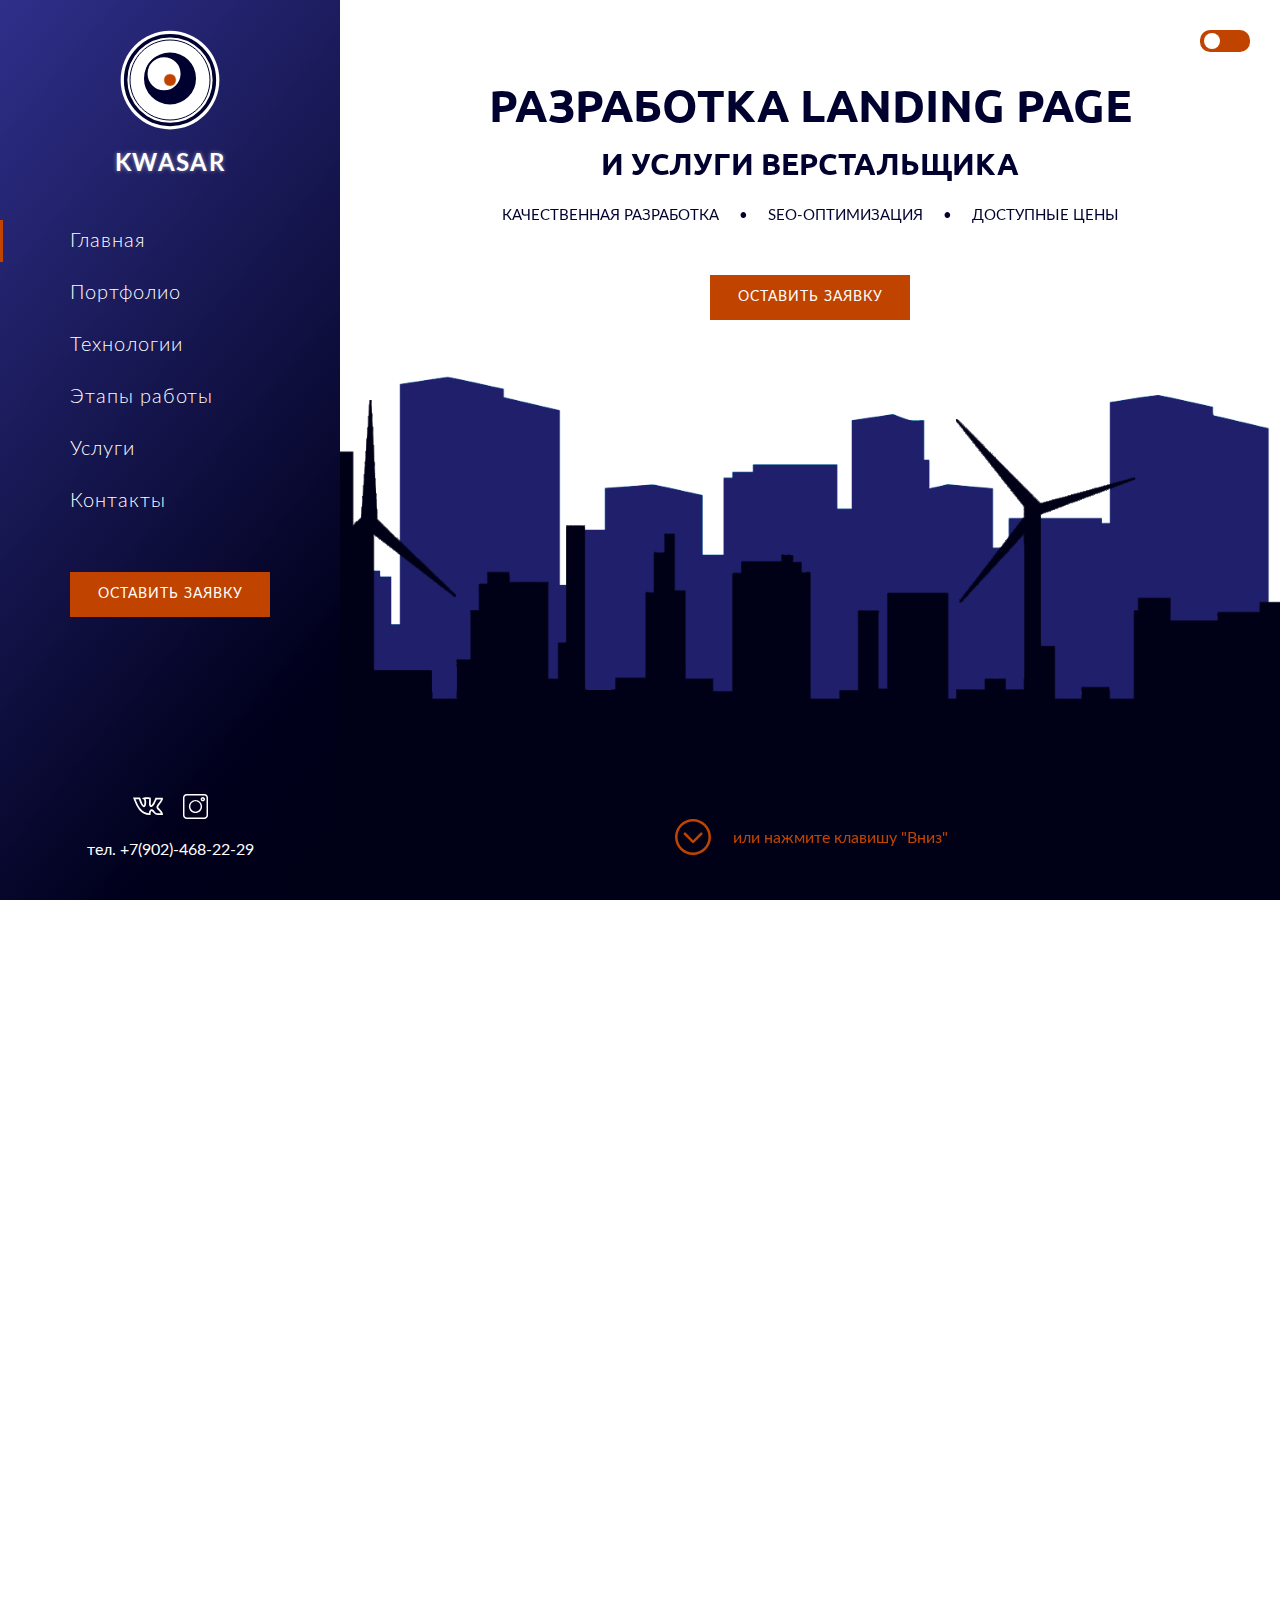
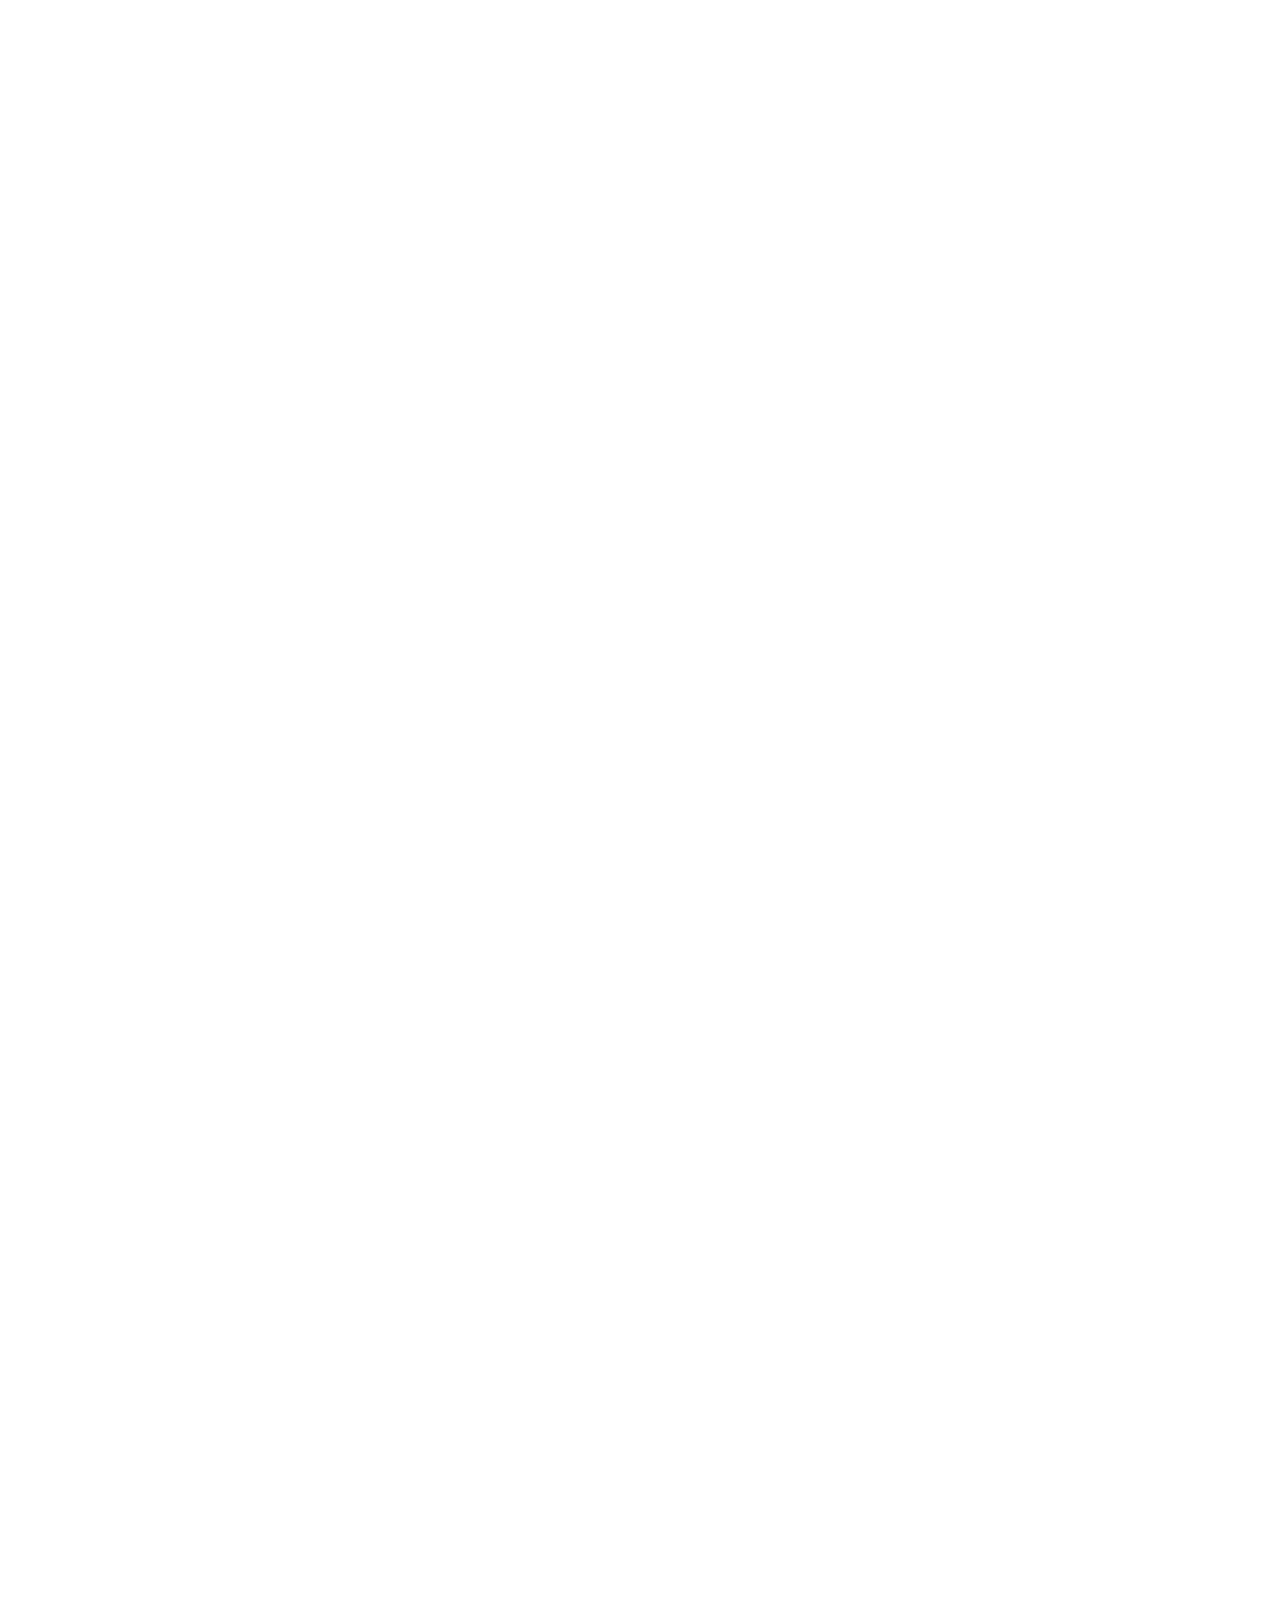
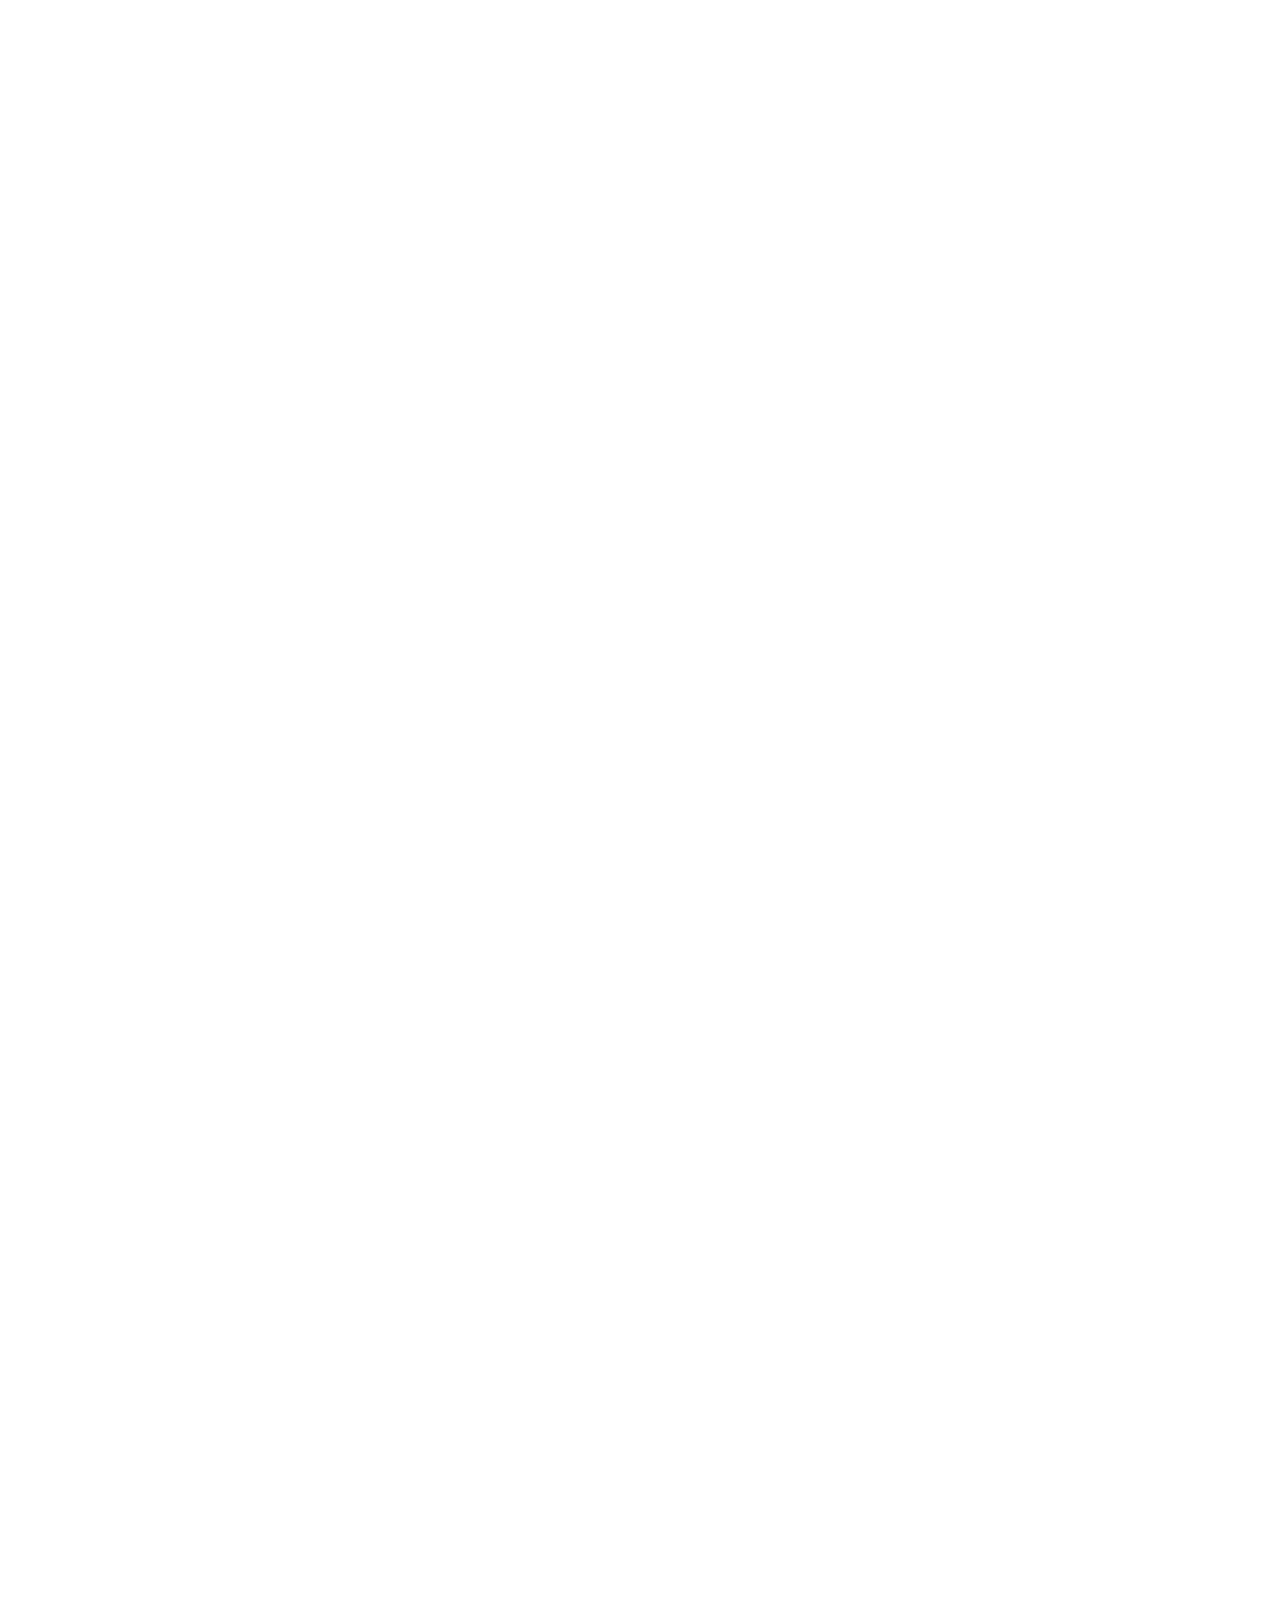
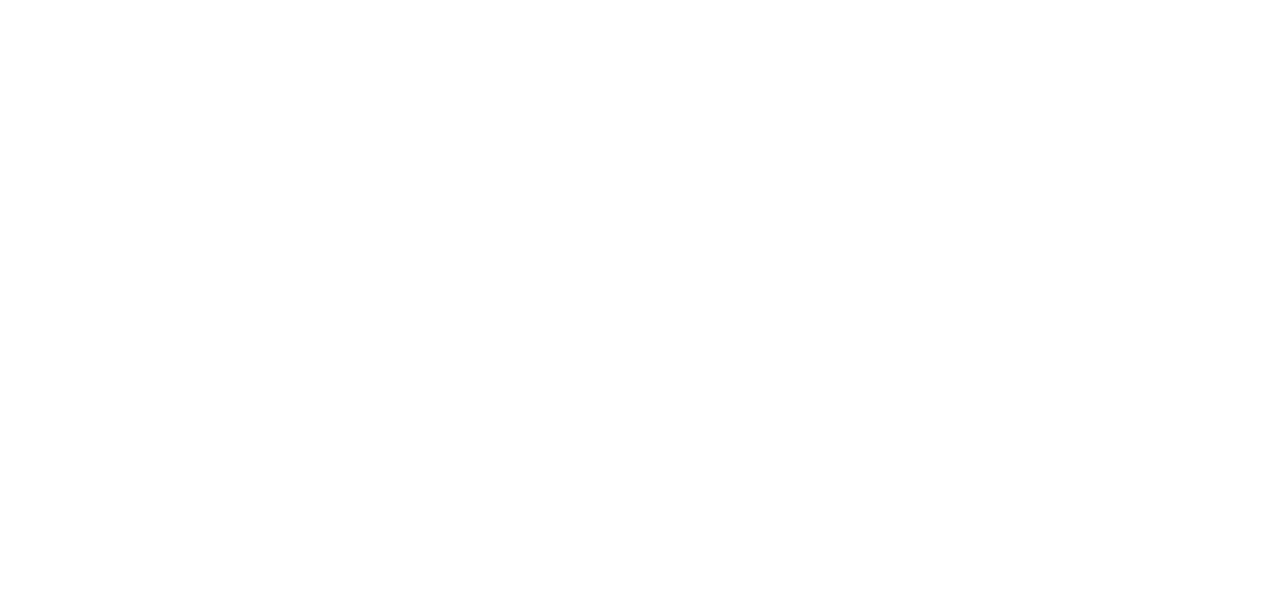
==== commit 280bc91d: "v-1.0.2" ====
--- a/index.html
+++ b/index.html
@@ -4,8 +4,8 @@
 	<title>Заказать Landing Page, Разработка сайтов Kwasar</title>
 	<meta charset="utf-8">
 	<meta name="viewport" content="width=device-width, initial-scale=1.0">
-	<meta name="description" content="Нужен сайт? Разработка адаптивных сайтов и Landing Page по низким ценам. Цена лендинга - 27000 рублей. Качественная разработка, внутренняя SEO-оптимизация. Создаем посадочные страницы, Quiz-сайты и сайты-каталоги."> 
-	<meta name="Keywords" content="Создание сайтов, Landin Page, Quiz-сайт, сайт-визитка, заказать лендинг">
+	<meta name="description" content="Нужен сайт или верстка? Создание Landing Page по низким ценам. Цена лендинга - 27000 рублей. Качественная разработка, внутренняя SEO-оптимизация. Предоставляю услуги верстальщика."> 
+	<meta name="yandex-verification" content="966e4f2eb8a16497" />
 	<link rel="shortcut icon" href="img/favicon.ico" type="image/x-icon">
 	<link rel="stylesheet" type="text/css" href="css/main.css">
 	<link rel="stylesheet" type="text/css" href="js/viewscroller/viewScroller.min.css">
@@ -14,6 +14,21 @@
 	<!-- Slick Style -->
 	<link rel="stylesheet" type="text/css" href="js/slick/slick.css"/>
 	<link rel="stylesheet" type="text/css" href="js/slick/slick-theme.css"/>
+	<!-- Yandex.Metrika counter -->
+    <script type="text/javascript" >
+       (function(m,e,t,r,i,k,a){m[i]=m[i]||function(){(m[i].a=m[i].a||[]).push(arguments)};
+       m[i].l=1*new Date();k=e.createElement(t),a=e.getElementsByTagName(t)[0],k.async=1,k.src=r,a.parentNode.insertBefore(k,a)})
+       (window, document, "script", "https://mc.yandex.ru/metrika/tag.js", "ym");
+    
+       ym(53958547, "init", {
+            clickmap:true,
+            trackLinks:true,
+            accurateTrackBounce:true
+       });
+    </script>
+    <noscript><div><img src="https://mc.yandex.ru/watch/53958547" style="position:absolute; left:-9999px;" alt="" /></div></noscript>
+    <!-- /Yandex.Metrika counter -->
+    <meta name="google-site-verification" content="ZdHkwTeoanhHfQ43Z2rJuYllT5_80Gqb3pRApJroxLo" />
 </head>
 <body class="body">
 
@@ -32,6 +47,7 @@
 			<ul class="navbar__list f-col">
 				<li class="navbar__item active"><a href="#home" class="navbar__link data-anchor">Главная</a></li>
 				<li class="navbar__item"><a href="#projects" class="navbar__link data-anchor">Портфолио</a></li>
+				<li class="navbar__item"><a href="#tech" class="navbar__link data-anchor">Технологии</a></li>
 				<li class="navbar__item"><a href="#steps" class="navbar__link data-anchor">Этапы работы</a></li>
 				<li class="navbar__item"><a href="#offers" class="navbar__link data-anchor">Услуги</a></li>
 				<li class="navbar__item"><a href="#contacts" class="navbar__link data-anchor">Контакты</a></li>
@@ -50,7 +66,6 @@
 			<div class="social__wrapper f-row">
 				<a href="https://vk.com/kwasar_web" class="social__link" rel="nofollow" target="_blank"><img src="img/Icons/vk.svg" alt="vk" width="30"></a>
 				<a href="https://www.instagram.com/kwasar_web/" class="social__link" rel="nofollow" target="_blank"><img src="img/Icons/instagram.svg" alt="instagram" width="25"></a>
-				<a href="https://api.whatsapp.com/send?phone=79024682229" class="social__link" rel="nofollow" target="_blank"><img src="img/Icons/whatsapp.svg" alt="whatsapp" width="25"></a>
 			</div>
 			<a href="tel:+79024682229" class="social__phone">тел. +7(902)-468-22-29</a>
 		</div>
@@ -70,7 +85,10 @@
 				<div class="brand f-col brand_win_mobile">
 					<img src="img/Icons/logo2.svg" alt="logo" width="50" class="brand__logo">  
 				</div>
-				<h1 class="headline headline_size_big">Создание сайтов и Landing Page</h1>
+				<div class="header-wrapper f-col">
+					<h1 class="headline headline_size_big">Разработка Landing Page</h1>
+					<h2 class="headline_size_small">и услуги верстальщика</h2>
+				</div>
 				<div class="description f-row">
 					<p class="description__text">Качественная разработка</p>
 					<p class="description__text description__point">•</p>
@@ -101,11 +119,11 @@
 					<article class="article1 portf-container__article f-col">
 						<div class="article__overlay"></div>
 						<div class="article__desc f-col">
-							<h2 class="article__headline">Проект "Lighter"</h2>
+							<h2 class="article__headline">"Lighter"</h2>
 							<div class="wrapper f-col">
 								<p class="article__price">Стоимость: 5000* руб.</p>
 								<p class="article__time">Срок реализации: 5 дней</p>
-								<a href="projects/lighter.html" class="show-more f-row">
+								<a href="projects/lighter.php" class="show-more f-row" rel="nofollow">
 									<div class="show-more__line show-more__line_align_top"></div>
 									<p class="show-more__par">Подробнее</p>
 									<div class="show-more__line show-more__line_align_bottom"></div>
@@ -116,11 +134,11 @@
 					<article class="article2 portf-container__article f-col">
 						<div class="article__overlay"></div>
 						<div class="article__desc f-col">
-							<h2 class="article__headline">Проект "Bestick"</h2>
+							<h2 class="article__headline">"Bestick"</h2>
 							<div class="wrapper f-col">
 								<p class="article__price">Стоимость: 6000* руб.</p>
 								<p class="article__time">Срок реализации: 6 дней</p>
-								<a href="projects/bestick.html" class="show-more f-row">
+								<a href="projects/bestick.php" class="show-more f-row" rel="nofollow">
 									<div class="show-more__line show-more__line_align_top"></div>
 									<p class="show-more__par">Подробнее</p>
 									<div class="show-more__line show-more__line_align_bottom"></div>
@@ -131,11 +149,11 @@
 					<article class="article3 portf-container__article f-col">
 						<div class="article__overlay"></div>
 						<div class="article__desc f-col">
-							<h2 class="article__headline">Проект "AGP"</h2>
+							<h2 class="article__headline">"AGP"</h2>
 							<div class="wrapper f-col">
 								<p class="article__price">Стоимость: 5000* руб.</p>
 								<p class="article__time">Срок реализации: 4 дня</p>
-								<a href="projects/agp.html" class="show-more f-row">
+								<a href="projects/agp.php" class="show-more f-row" rel="nofollow">
 									<div class="show-more__line show-more__line_align_top"></div>
 									<p class="show-more__par">Подробнее</p>
 									<div class="show-more__line show-more__line_align_bottom"></div>
@@ -146,11 +164,11 @@
 					<article class="article4 portf-container__article f-col">
 						<div class="article__overlay"></div>
 						<div class="article__desc f-col">
-							<h2 class="article__headline">Проект "Koles Team"</h2>
+							<h2 class="article__headline">"Koles Team"</h2>
 							<div class="wrapper f-col">
 								<p class="article__price">Стоимость: 9000* руб.</p>
 								<p class="article__time">Срок реализации: 8 дней</p>
-								<a href="projects/koles.html" class="show-more f-row">
+								<a href="projects/koles.php" class="show-more f-row" rel="nofollow">
 									<div class="show-more__line show-more__line_align_top"></div>
 									<p class="show-more__par">Подробнее</p>
 									<div class="show-more__line show-more__line_align_bottom"></div>
@@ -161,11 +179,11 @@
 					<article class="article5 portf-container__article f-col">
 						<div class="article__overlay"></div>
 						<div class="article__desc f-col">
-							<h2 class="article__headline">Проект "ITO"</h2>
+							<h2 class="article__headline">"ITO"</h2>
 							<div class="wrapper f-col">
 								<p class="article__price">Стоимость: 5000* руб.</p>
 								<p class="article__time">Срок реализации: 6 дней</p>
-								<a href="projects/ito.html" class="show-more f-row">
+								<a href="projects/ito.php" class="show-more f-row" rel="nofollow">
 									<div class="show-more__line show-more__line_align_top"></div>
 									<p class="show-more__par">Подробнее</p>
 									<div class="show-more__line show-more__line_align_bottom"></div>
@@ -176,11 +194,11 @@
 					<article class="article6 portf-container__article f-col">
 						<div class="article__overlay"></div>
 						<div class="article__desc f-col">
-							<h2 class="article__headline">Проект "Интуитивное Таро"</h2>
+							<h2 class="article__headline">"Интуитивное Таро"</h2>
 							<div class="wrapper f-col">
 								<p class="article__price">Стоимость: 5000* руб.</p>
 								<p class="article__time">Срок реализации: 5 дней</p>
-								<a href="projects/taro.html" class="show-more f-row">
+								<a href="projects/taro.php" class="show-more f-row" rel="nofollow">
 									<div class="show-more__line show-more__line_align_top"></div>
 									<p class="show-more__par">Подробнее</p>
 									<div class="show-more__line show-more__line_align_bottom"></div>
@@ -190,10 +208,21 @@
 					</article>
 
 				</div>
-				<p class="post-scriptum">Анимации интерактивных объектов и Parallax-эффекты представлены в моем профиле Instagram.</p>
 				<p class="note">* - дизайн был предоставлен заказчиком</p>
 			</section>
-			<!-- Section 2 (End) -->		
+			<!-- Section 2 (End) -->
+			<!-- Section 6 (Parallax) -->
+			<section data-anchor="tech" class="mainview s-6 f-col">
+				<div class="hidden__anchors" id="tech"></div>
+				<h2 class="headline">Parallax &mdash; оригинальное дизайн-решение</h2>
+				<p class="effects">При верстке макетов я часто использую параллакс-эффекты.  Общую картину дополняют интерактивные объекты, обеспечивающие взаимодействие пользователя с веб-сайтом. Чем сильнее клиента заинтересует дизайн и его отзывчивость, тем выше вероятность, что он просмотрит ресурс до конца и свяжется с вами. </p>
+				<p class="effects">Ниже я привел пример одного из вариантов реализации параллакса.</p>
+				<div class="example f-row">
+					<div class="example__play"></div>
+					<img src="img/preview.jpg" alt="Garden Estúdio Illustrations"  class="example__img">
+				</div>
+			</section>
+			<!-- Section 6 (End)	 -->
 			<!-- Section 3 (Steps) -->
 			<section data-anchor="steps" class="mainview s-4 f-col">
 				<div class="hidden__anchors" id="steps"></div>
@@ -223,7 +252,7 @@
 							<div class="steps__icon-container f-row">
 								<img src="img/Icons/chart-orange.svg" alt="chart" class="steps__icons">
 							</div>
-							<p class="steps__par">После внесения 50% предоплаты SEO-специалист (далее, сеошник) проводит анализ  конкурентов и целевой аудитории, а после - составляет семантическое ядро</p>
+							<p class="steps__par">После внесения 50% предоплаты SEO-специалист (далее, сеошник) проводит анализ конкурентов и целевого рынка, а после - составляет семантическое ядро</p>
 						</div>
 						<!-- Step 3 -->
 						<div class="steps__card f-col steps__three">
@@ -247,7 +276,7 @@
 							<div class="steps__icon-container f-row">
 								<img src="img/Icons/responsive-orange.svg" alt="layout" class="steps__icons">
 							</div>
-							<p class="steps__par">Время верстки сайта! Адаптация под мобильные устройства прилагается</p>
+							<p class="steps__par">Время верстки по макету! Сюда же включается адаптация под смартфоны и планшеты</p>
 						</div>
 						<!-- Step 5 -->
 						<div class="steps__card f-col steps__five">
@@ -271,7 +300,7 @@
 							<div class="steps__icon-container f-row">
 								<img src="img/Icons/projection-orange.svg" alt="projection" class="steps__icons">
 							</div>
-							<p class="steps__par">Завершающий этап: сеошник устанавливает метрики и проводит внутреннюю оптимизацию сайта на основе семантического ядра</p>
+							<p class="steps__par">Завершающий этап: сеошник устанавливает метрики и проводит внутреннюю оптимизацию на основе семантического ядра</p>
 						</div>
 					</div>
 				</div>
@@ -280,8 +309,10 @@
 			<!-- Section 4 (Offers) -->
 			<section data-anchor="offers" class="mainview s-3 f-col">
 				<div class="hidden__anchors" id="offers"></div>
-				<h2 class="headline">«Хочу сайт, что мне выбрать?»</h2>
-				<p class="specialization">Давайте определимся с вариантом. Вы хотите прорекламировать товар или услугу и повысить уровень конверсии? Пора заказать продающую страницу. Завлечь потенциального клиента интерактивными страницами? Квиз-сайт – Ваш выбор. «У меня имеется ассортимент продукции» - Прекрасно! Разработка сайта-каталога поспособствует привлечению внимания к товару.</p>
+				<h2 class="headline">«Что мне выбрать?»</h2>
+				<p class="specialization">Давайте определимся с вариантом. Если Вам нужен лендинг под ключ, Вы можете сбросить всю ответственность на меня. Я сам связываюсь с дизайнером, копирайтером и SEO-специалистом, после чего мы начинаем работу по алгоритму, описанному выше. По окончанию, Вы получаете готовый конверсионный сайт, который начнет повышать интерес к Вашему товару или услуге.<br/>
+				Если же Вы уже имеете дизайн-макет на руках, контент продуман,  SEO-специалист ожидает своего выхода и Вы ищете именно разработчика-верстальщика – напишите мне и мы обговорим индивидуальную цену за проект.
+				</p>
 				<div class="f-row services">
 					<div class="offers offer1 f-col">
 						<div class="mark f-row">
@@ -295,19 +326,23 @@
 							<ul class="f-col offers__list">
 								<li class="offers__item f-row">
 									<img class="offers__check" src="img/Icons/check-box.svg" alt="checked">
-									<p>Разработка дизайн-макета</p>
-								</li>
-								<li class="offers__item f-row">
-									<img class="offers__check" src="img/Icons/check-box.svg" alt="checked">
-									<p>Верстка сайта</p>
-								</li>
-								<li class="offers__item f-row">
-									<img class="offers__check" src="img/Icons/check-box.svg" alt="checked">
-									<p>Адаптация под мобильные устройства</p>
-								</li>
-								<li class="offers__item f-row">
-									<img class="offers__check" src="img/Icons/check-box.svg" alt="checked">
-									<p>SEO-продвижение</p>
+									Индивидуальный дизайн
+								</li>
+								<li class="offers__item f-row">
+									<img class="offers__check" src="img/Icons/check-box.svg" alt="checked">
+									Мультилендинг
+								</li>
+								<li class="offers__item f-row">
+									<img class="offers__check" src="img/Icons/check-box.svg" alt="checked">
+									Адаптивность
+								</li>
+								<li class="offers__item f-row">
+									<img class="offers__check" src="img/Icons/check-box.svg" alt="checked">
+									Внутренняя оптимизация
+								</li>
+								<li class="offers__item f-row">
+									<img class="offers__check" src="img/Icons/check-box.svg" alt="checked">
+									Счетчик посещаемости
 								</li>
 							</ul>
 							<div class="wrapper f-col">
@@ -322,7 +357,7 @@
 								</div>
 							</div>
 							<div class="active-wrapper f-col">
-								<p class="active-wrapper__desc">Задачей Landing Page является сбор контактных данных целевой аудитории, а также усиление эффективности рекламы и увеличение аудитории.</p>
+								<p class="active-wrapper__desc">Задачей такого ресурса является сбор контактных данных заинтересованых потребителей, а также усиление эффективности рекламы и увеличение аудитории.</p>
 								<p class="active-wrapper__if">Этот вариант подойдет, если Вам нужно:</p>
 								<ul class="f-col active-wrapper__list">
 									<li class="active-wrapper__item"><p class="active-wrapper__par">&ndash; расширить базу клиентов</p></li>
@@ -338,35 +373,34 @@
 							<img src="img/Icons/mark.svg" class="mark__icon" alt="Question mark">
 						</div>
 						<div class="f-row offers__wrapper">
-							<h2 class="offers__headline">Quiz-сайт</h2>
+							<h2 class="offers__headline">Услуги верстальщика</h2>
 						</div>
 						<div class="height-wrapper f-col">
 							<ul class="f-col offers__list">
 								<li class="offers__item f-row">
 									<img class="offers__check" src="img/Icons/check-box.svg" alt="checked">
-									<p>Разработка дизайн-макета</p>
-								</li>
-								<li class="offers__item f-row">
-									<img class="offers__check" src="img/Icons/check-box.svg" alt="checked">
-									<p>Верстка сайта</p>
-								</li>
-								<li class="offers__item f-row">
-									<img class="offers__check" src="img/Icons/check-box.svg" alt="checked">
-									<p>Адаптация под мобильные устройства</p>
-								</li>
-								<li class="offers__item f-row">
-									<img class="offers__check" src="img/Icons/check-box.svg" alt="checked">
-									<p>SEO-продвижение</p>
-								</li>
-								<li class="offers__item f-row">
-									<img class="offers__check" src="img/Icons/check-box.svg" alt="checked">
-									<p>Разработка вопросов</p>
+									Семантический подход
+								</li>
+								<li class="offers__item f-row">
+									<img class="offers__check" src="img/Icons/check-box.svg" alt="checked">
+									Адаптивная верстка
+								</li>
+								<li class="offers__item f-row">
+									<img class="offers__check" src="img/Icons/check-box.svg" alt="checked">
+									Гарантия валидности документа
+								</li>
+								<li class="offers__item f-row">
+									<img class="offers__check" src="img/Icons/check-box.svg" alt="checked">
+									Использование БЭМ
+								</li>
+								<li class="offers__item f-row">
+									<img class="offers__check" src="img/Icons/check-box.svg" alt="checked">
+									JavaScript-интерактив
 								</li>
 							</ul>
 							<div class="wrapper f-col">
 								<div class="f-col offers__info">
-									<h3 class="offers__price">30000 &#8381;</h3>
-									<p class="offers__time">Сроки выполнения: 10-13 дней</p>
+									<h3 class="offers__price offers__price_size_low">Цена договорная</h3>
 								</div>
 								<div class="action-button f-row show-popup show-details">
 									<div class="action-button__line action-button__line_align_top"></div>
@@ -375,71 +409,16 @@
 								</div>
 							</div>
 							<div class="active-wrapper f-col">
-								<p class="active-wrapper__desc">Представляет собой сайт-опросник, с возможностью выбора различных ответов. Основная задача сайта - сбор заявок пользователей.</p>
-								<p class="active-wrapper__if">Этот вариант подойдет, если Вам нужно:</p>
+								<p class="active-wrapper__desc">Семантика задает смысл документу, исходный код будет предельно понятен. <br/>Адаптивная верстка подстраивает сайт под разрешения всех мобильных устройств.<br/>
+								JavaScript-интерактив подразумевает то, что Ваши задумки касательно анимации на сайте будут реализованы.</p>
+								<p class="active-wrapper__if">Этот вариант подойдет, если Вам нужна:</p>
 								<ul class="f-col active-wrapper__list">
-									<li class="active-wrapper__item"><p class="active-wrapper__par">&ndash; расширить базу клиентов</p></li>
-									<li class="active-wrapper__item"><p class="active-wrapper__par">&ndash; провести анализ целевого клиента</p></li>
-									<li class="active-wrapper__item"><p class="active-wrapper__par">&ndash; заинтересовать пользователя с помощью интерактивных элементов сайта</p></li>
+									<li class="active-wrapper__item"><p class="active-wrapper__par">&ndash; качественная верстка по готовому дизайну</p></li>
 								</ul>
 							</div>
 						</div>
-
-					</div>
-					<div class="offers offer3 f-col">
-						<div class="mark f-row">
-							<p class="mark__question">Что это?</p>
-							<img src="img/Icons/mark.svg" class="mark__icon" alt="Question mark">
-						</div>
-						<div class="f-row offers__wrapper">
-							<h2 class="offers__headline">Сайт-каталог</h2>
-						</div>
-						<div class="height-wrapper f-col">
-							<ul class="f-col offers__list">
-								<li class="offers__item f-row">
-									<img class="offers__check" src="img/Icons/check-box.svg" alt="checked">
-									<p>Разработка дизайн-макета</p>
-								</li>
-								<li class="offers__item f-row">
-									<img class="offers__check" src="img/Icons/check-box.svg" alt="checked">
-									<p>Верстка сайта</p>
-								</li>
-								<li class="offers__item f-row">
-									<img class="offers__check" src="img/Icons/check-box.svg" alt="checked">
-									<p>Адаптация под мобильные устройства</p>
-								</li>
-								<li class="offers__item f-row">
-									<img class="offers__check" src="img/Icons/check-box.svg" alt="checked">
-									<p>SEO-продвижение</p>
-								</li>
-								<li class="offers__item f-row">
-									<img class="offers__check" src="img/Icons/check-box.svg" alt="checked">
-									<p>Размещение карточек товаров</p>
-								</li>
-							</ul>
-							<div class="wrapper f-col">
-								<div class="f-col offers__info">
-									<h3 class="offers__price">35000 &#8381;</h3>
-									<p class="offers__time">Сроки выполнения: 12-14 дней</p>
-								</div>
-								<div class="action-button f-row show-popup show-details">
-									<div class="action-button__line action-button__line_align_top"></div>
-									<p class="action-button__par">Заказать</p>
-									<div class="action-button__line action-button__line_align_bottom"></div>
-								</div>
-							</div>
-							<div class="active-wrapper f-col">
-								<p class="active-wrapper__desc">"Витрина", на которой представлен перечень товаров и их подробное описание.</p>
-								<p class="active-wrapper__if">Этот вариант подойдет, если Вам нужно:</p>
-								<ul class="f-col active-wrapper__list">
-									<li class="active-wrapper__item"><p class="active-wrapper__par">&ndash; ознакомить потенциальных клиентов с ассортиментом каталога</p></li>
-									<li class="active-wrapper__item"><p class="active-wrapper__par">&ndash; повысить эффективность рекламы вашего бизнеса</p></li>
-								</ul>
-							</div>
-						</div>
-
-					</div>
-					<div class="offers offer4 f-col">
+					</div>
+					<!-- <div class="offers offer4 f-col">
 						<div class="f-row offers__wrapper">
 							<h2 class="offers__headline">Индивидуальное предложение</h2>
 						</div>
@@ -472,7 +451,7 @@
 										<input type="checkbox" name="option4" id="option4" class="checkboxes">
 										<i></i>
 									</label>
-									<p>SEO-продвижение</p>
+									<p>SEO-оптимизация</p>
 								</li>
 							</ul>
 							<div class="wrapper f-col">
@@ -483,7 +462,7 @@
 								</div>
 							</div>
 						</div>
-					</div>
+					</div> -->
 				</div>
 			</section>
 			<!-- Section 4 (End) -->
@@ -492,10 +471,10 @@
 				<div class="hidden__anchors" id="contacts"></div>
 				<h2 class="headline">Все еще сомневаетесь?</h2>
 				<p class="feedback f-row">
-					Свяжитесь со мной через форму заявки или в социальных сетях и я отвечу на интересующие вопросы.
+					Свяжитесь со мной, и я отвечу на интересующие вопросы.
 				</p>
 				<div class="s-5__wrapper f-row">
-					<form class="form f-col">
+					<form class="form f-col" action="mail.php" method="post">
 						<div class="form__info f-col">
 							<div class="form__wrapper f-row">
 								<input type="text" name="name" class="form__name form__inputs form__focus" required="required">
@@ -530,15 +509,10 @@
 						<div class="contacts__container f-row">
 							<a href="tel:+79024682229" class="contacts__phone" target="_blank">+7(902)468-22-29</a>
 						</div>
-						<div class="contacts__container f-row">
-							<a href="#" class="contacts__mail" target="_blank" rel="nofollow">moonmh@mail.ru</a>
-						</div>
 						<!-- Social Panel -->
 						<div class="contacts__container contacts__soc f-row">
 							<a href="https://vk.com/kwasar_web" class="contacts__link" target="_blank" rel="nofollow"><img src="img/Icons/vk-blue.svg" alt="vk" class="contacts__img contacts__img_s_big" title="VK"></a>
 							<a href="https://www.instagram.com/kwasar_web/" class="contacts__link" target="_blank" rel="nofollow"><img src="img/Icons/instagram-blue.svg" alt="instagram" class="contacts__img" title="Instagram"></a>
-							<a href="https://api.whatsapp.com/send?phone=79024682229" class="contacts__link" target="_blank" rel="nofollow"><img src="img/Icons/whatsapp-blue.svg" alt="whatsapp" class="contacts__img" title="What's App"></a>	
-							<a href="skype:zel-ltar" class="contacts__link" target="_blank" rel="nofollow"><img src="img/Icons/skype-blue.svg" alt="skype" class="contacts__img" title="Skype"></a>		
 						</div>
 						<!-- Social Panel (End) -->
 					</div>
@@ -555,7 +529,7 @@
 	<!-- Content Area (End) -->
 	<!-- Overflow -->
 	<div class="overflow f-row overflow_status_hidden">
-		<form class="form f-col overflow__popup">
+		<form class="form f-col overflow__popup" action="mail.php" method="post">
 			<div class="form__info f-col">
 				<div class="form__nomination f-row">
 					<p class="form__nomination-head">Заказ &nbsp;</p>
@@ -615,8 +589,8 @@
 <script src="js/focusInput.js"></script>
 <!-- Popup Script -->
 <script src="js/popup.js"></script>
-<!-- Send Mail Script -->
-<script src="js/sendMail.js"></script>
+<!-- Gif Run Script -->
+<script src="js/gifRun.js"></script>
 <!-- ViewScroller Plugin -->
 <script src="js/viewscroller/jquery.easing.min.js"></script>
 <script src="js/viewscroller/jquery.mousewheel.min.js"></script>
--- a/css/main.css
+++ b/css/main.css
@@ -1,3 +1,2 @@
-*{margin:0;padding:0;-webkit-box-sizing:inherit;box-sizing:inherit}html,body{width:100%;-webkit-box-sizing:border-box;box-sizing:border-box}.f-row{display:-webkit-box;display:-ms-flexbox;display:flex;-webkit-box-orient:horizontal;-webkit-box-direction:normal;-ms-flex-direction:row;flex-direction:row}.f-col{display:-webkit-box;display:-ms-flexbox;display:flex;-webkit-box-orient:vertical;-webkit-box-direction:normal;-ms-flex-direction:column;flex-direction:column}.grid{display:grid}a{text-decoration:none}body.body{background:#fff;display:-webkit-box;display:-ms-flexbox;display:flex;-webkit-box-pack:center;-ms-flex-pack:center;justify-content:center;-webkit-box-align:center;-ms-flex-align:center;align-items:center;height:100vh;min-height:100vh;max-height:100vh}.main{width:100%;height:100vh;max-height:100vh;min-height:100vh}.sidebar{height:100%;width:340px;position:relative;background:linear-gradient(310deg, #000016, #00001c 20%, #2f2f8b)}.sidebar__figure{margin-bottom:20px}.sidebar .action-button{margin-top:40px}.sidebar .social{margin-top:60px;-webkit-box-pack:center;-ms-flex-pack:center;justify-content:center}.sidebar__figure{width:100%;min-height:260px;-webkit-box-pack:center;-ms-flex-pack:center;justify-content:center}.brand{height:100%;padding-top:30px;-webkit-box-align:center;-ms-flex-align:center;align-items:center}.brand_win_mobile{display:none}.brand__logo{margin-bottom:20px}.brand__sitename{text-transform:uppercase;color:#fff;font-family:"Lato",sans-serif;letter-spacing:1.3px;text-shadow:0px 0px 4px rgba(255,255,255,0.5)}.navbar__list{list-style:none}.navbar__item{padding-left:70px;height:42px;background:rgba(255,255,255,0);width:100%;cursor:pointer;-webkit-transition:0.3s;transition:0.3s;position:relative;margin-bottom:10px}.navbar__item:before{content:'';position:absolute;left:0;top:0;width:3px;height:0%;background:#c04400;-webkit-transition:0.3s;transition:0.3s}.navbar__item.active:before{content:'';width:3px;height:100%}.navbar__item:hover{background:#c04400}.navbar__item:hover .navbar__link{color:#fff}.navbar__link{color:#fff;cursor:pointer;font-size:20px;height:100%;display:-webkit-box;display:-ms-flexbox;display:flex;-webkit-box-align:center;-ms-flex-align:center;align-items:center;font-family:"Lato",sans-serif;font-weight:300;letter-spacing:1px}.action-button{width:200px;height:45px;min-height:45px;-webkit-box-pack:center;-ms-flex-pack:center;justify-content:center;-webkit-box-align:center;-ms-flex-align:center;align-items:center;outline:none;cursor:pointer;border:none;position:relative;background:#c04400;text-transform:uppercase;letter-spacing:1px;font-size:14px;-ms-flex-item-align:center;align-self:center}.action-button__line{width:0%;position:absolute;height:2px;background:#c04400;-webkit-transition:0.6s;transition:0.6s}.action-button__line_align_top{top:0;left:0}.action-button__line_align_bottom{bottom:0;right:0}.action-button__par{color:#fff;-webkit-transition:0.3s;transition:0.3s;font-family:"Lato",sans-serif}.action-button:hover{background:transparent}.action-button:hover .action-button__par{color:#fff}.action-button:hover .action-button__line{width:100%}.social{-ms-flex-item-align:center;align-self:center;-webkit-box-align:center;-ms-flex-align:center;align-items:center;position:absolute;bottom:40px}.social__wrapper{margin-bottom:20px}.social__link{display:-webkit-box;display:-ms-flexbox;display:flex;-webkit-box-align:center;-ms-flex-align:center;align-items:center;margin-right:20px}.social__link:last-child{margin-right:0}.social__phone{color:#fff;font-family:"Lato",sans-serif;font-size:16px;font-weight:normal}.content-wrapper{position:relative;height:100%;width:calc(100% - 340px)}.parallax{background:#fff;position:absolute;left:0;top:0;width:100%;height:100%;overflow:hidden;z-index:-1}.parallax_status_hidden{display:none}.layers{position:absolute;left:-10%;top:0;height:100%}.parallax__bg{position:absolute;left:0;top:0;height:100%}.parallax__layer1{width:120%;background:url("../img/City1.png");background-repeat:no-repeat;background-size:cover;z-index:3}.parallax__layer2{width:120%;background:url("../img/City2.png");background-repeat:no-repeat;background-size:cover;z-index:2}.parallax__layer3{width:120%;background:url("../img/background.jpg");background-repeat:no-repeat;background-size:contain;z-index:1}.s-1{width:100%;height:100%;padding-top:130px;-webkit-box-align:center;-ms-flex-align:center;align-items:center;position:relative}.s-1 .action-button:hover .action-button__par{color:#c04400}.s-1 .description__text{margin-top:25px}.s-1__wrapper{margin-top:50px}.headline{font-size:45px;font-family:"Ubuntu",sans-serif;color:#010130;text-transform:uppercase}.headline_size_big{font-size:50px}.description__text{font-family:"Lato",sans-serif;text-transform:uppercase;font-size:15px;font-weight:400;color:#010130;margin-right:20px}.description__text:last-child{margin-right:0}.down-panel{position:absolute;-ms-flex-item-align:center;align-self:center;bottom:40px;background:transparent;-webkit-box-align:center;-ms-flex-align:center;align-items:center;-webkit-box-pack:center;-ms-flex-pack:center;justify-content:center}.down-panel .scroll-down{margin-right:20px}.scroll-down{border:none;background:transparent;cursor:pointer;outline:none}.down-panel__par{font-size:16px;color:#c04400;font-family:"Lato",sans-serif}#fullpage-wrapper{width:100%;height:100%}.s-2{width:100%;height:100%;padding:0 100px;-webkit-box-pack:center;-ms-flex-pack:center;justify-content:center;background:#fff}.s-2 .headline{margin-bottom:40px}.mainbag{width:100% !important}.portf-container{width:100%;height:500px;grid-template-areas:"article1 article2 article3" "article4 article2 article5" "article4 article6 article5";grid-gap:20px}.portf-container__article{-webkit-box-shadow:0px 0px 5px rgba(0,0,0,0.6);box-shadow:0px 0px 5px rgba(0,0,0,0.6);position:relative;cursor:pointer;padding:20px}.portf-container__article .article__overlay{position:absolute;top:0;left:0;width:100%;height:100%;-webkit-transition:0.3s;transition:0.3s;background:transparent;z-index:1}.portf-container__article:hover .article__overlay{background:rgba(0,0,0,0.8)}.portf-container__article:hover .article__desc{opacity:1}.article__desc{position:relative;z-index:2;-webkit-box-pack:justify;-ms-flex-pack:justify;justify-content:space-between;height:100%;opacity:0;-webkit-transition:0.3s;transition:0.3s}.article__desc .article__price{margin-bottom:10px}.article__desc .article__time{margin-bottom:30px}.article__headline{color:#fff;font-family:"Lato",sans-serif}.article__price{margin-bottom:10px}.article__price,.article__time{color:#fff;font-family:"Lato",sans-serif}.article1{grid-area:article1;background:url("../img/Portfolio/Lamps-preview.jpg");background-repeat:no-repeat;background-position:50% 0%;background-size:cover}.article2{grid-area:article2;background:url("../img/Portfolio/Bestick-preview.jpg");background-repeat:no-repeat;background-position:50% 0%;background-size:cover}.article3{grid-area:article3;background:url("../img/Portfolio/AGP-preview.jpg");background-repeat:no-repeat;background-position:50% 0%;background-size:cover}.article4{grid-area:article4;background:url("../img/Portfolio/Koles-preview.jpg");background-repeat:no-repeat;background-position:50% 0%;background-size:cover}.article5{grid-area:article5;background:url("../img/Portfolio/ITO-preview.jpg");background-repeat:no-repeat;background-position:50% 0%;background-size:cover}.article6{grid-area:article6;background:url("../img/Portfolio/Taro-preview.jpg");background-repeat:no-repeat;background-position:50% 0%;background-size:cover}.post-scriptum{margin-top:40px;font-family:"Lato",sans-serif;color:#010130;font-size:18px}.note{margin-top:20px;font-family:"Lato",sans-serif;color:#010130}.show-more{width:150px;height:35px;min-height:35px;-webkit-box-pack:center;-ms-flex-pack:center;justify-content:center;-webkit-box-align:center;-ms-flex-align:center;align-items:center;outline:none;cursor:pointer;border:none;position:relative;background:#c04400;text-transform:uppercase;-ms-flex-item-align:start;align-self:flex-start}.show-more__line{width:0%;position:absolute;height:2px;background:#c04400;-webkit-transition:0.6s;transition:0.6s}.show-more__line_align_top{top:0;left:0}.show-more__line_align_bottom{bottom:0;right:0}.show-more__par{color:#fff;-webkit-transition:0.3s;transition:0.3s;font-family:"Lato",sans-serif;font-size:12px;letter-spacing:1px}.show-more:hover{background:transparent}.show-more:hover .show-more__par{color:#fff}.show-more:hover .show-more__line{width:100%}.s-3{width:100%;height:100%;padding:0 100px;-webkit-box-pack:center;-ms-flex-pack:center;justify-content:center;background:rgba(255,255,255,0.3)}.s-3 .headline{margin-bottom:40px}.specialization{font-family:"Lato",sans-serif;color:#010130;font-size:18px}.services{-webkit-box-pack:center;-ms-flex-pack:center;justify-content:center;-webkit-box-align:center;-ms-flex-align:center;align-items:center;margin-top:40px}.offers{width:250px;height:420px;background:#fff;-webkit-box-shadow:2px 2px 10px rgba(0,0,0,0.7);box-shadow:2px 2px 10px rgba(0,0,0,0.7);-webkit-box-align:center;-ms-flex-align:center;align-items:center;padding:20px;margin-right:20px;overflow:hidden;position:relative}.offers:last-child{margin-right:0}.offers__headline{color:#010130;font-family:"Ubuntu",sans-serif;text-align:center}.offers__wrapper{height:60px;width:100%;-webkit-box-pack:center;-ms-flex-pack:center;justify-content:center;-webkit-box-align:center;-ms-flex-align:center;align-items:center}.offers__list{list-style:none}.offers__item{color:#010130;font-size:14px;font-family:"Lato",sans-serif;margin-bottom:10px;-webkit-box-align:center;-ms-flex-align:center;align-items:center}.offers__check{min-width:15px;width:15px;margin-right:10px}.offers__info{width:100%;-webkit-box-align:center;-ms-flex-align:center;align-items:center}.offers__price{font-size:28px;font-family:"Ubuntu",sans-serif;color:#c04400}.offers__time{font-size:13px;font-family:"Lato",sans-serif;color:#010130;margin-top:-5px}.offers .action-button:hover .action-button__par{color:#c04400}.offers .action-button{margin-top:30px}.height-wrapper{position:relative;padding-top:30px;height:calc(100% - 60px);-webkit-box-pack:justify;-ms-flex-pack:justify;justify-content:space-between;left:0;-webkit-transition:0.3s;transition:0.3s}.height-wrapper_active{left:-100%}.height-wrapper_active .offers__list,.height-wrapper_active .wrapper{opacity:0}.height-wrapper_active .active-wrapper{opacity:1}.active-wrapper{width:100%;height:100%;background:#fff;position:absolute;right:-100%;top:0;-webkit-transition:0.3s;transition:0.3s;opacity:0;-webkit-box-pack:justify;-ms-flex-pack:justify;justify-content:space-between}.active-wrapper__desc{color:#010130;font-family:"Lato",sans-serif}.active-wrapper__if{color:#c04400;font-family:"Lato",sans-serif}.active-wrapper__par{color:#010130;font-family:"Lato",sans-serif}.active-wrapper__list{list-style:none}.active-wrapper__item{margin-bottom:10px}.mark{position:absolute;right:10px;top:10px;-webkit-box-align:center;-ms-flex-align:center;align-items:center;cursor:pointer}.mark:hover .mark__question{opacity:1}.mark:hover .mark__icon{opacity:0.7}.mark__question{font-family:"Lato",sans-serif;font-size:14px;color:#010130;margin-right:5px;opacity:0;-webkit-transition:0.2s;transition:0.2s}.mark__icon{width:15px;-webkit-transition:0.2s;transition:0.2s}.offers__options{font-size:16px;font-family:"Lato",sans-serif;color:#c04400}.offer4 .offers__item input{display:none}.offer4 .offers__item label{margin-right:10px}.offer4 .offers__item i{position:relative;width:15px;height:15px;background:url("../img/Icons/empty-box.png");background-repeat:no-repeat;background-position:50% 50%;background-size:contain;display:inline-block;cursor:pointer;-webkit-box-sizing:border-box;box-sizing:border-box}.offer4 .offers__item i:before{content:'';position:absolute;left:0;top:0;background:url("../img/Icons/check.png");width:15px;height:15px;background-repeat:no-repeat;-webkit-transform:scale(0);transform:scale(0);background-position:50% 50%;background-size:contain;-webkit-transition:0.2s;transition:0.2s}.offer4 .offers__item input:checked+i:before{-webkit-transform:scale(1);transform:scale(1)}.s-4{width:100%;height:100%;padding:0 100px;-webkit-box-pack:center;-ms-flex-pack:center;justify-content:center;background:rgba(255,255,255,0.3)}.s-4 .headline{margin-bottom:40px}.steps{width:100%;-webkit-box-pack:center;-ms-flex-pack:center;justify-content:center}.steps__line{-ms-flex-wrap:wrap;flex-wrap:wrap;width:100%;-webkit-box-pack:center;-ms-flex-pack:center;justify-content:center;width:960px}.steps__card{height:230px;background:#fff;-webkit-box-shadow:2px 2px 8px rgba(0,0,0,0.7);box-shadow:2px 2px 8px rgba(0,0,0,0.7);padding:20px 15px 10px 15px;position:relative;-webkit-transition:0.3s;transition:0.3s;margin:20px 35px;-webkit-box-flex:0;-ms-flex:0 0 26%;flex:0 0 26%;max-width:220px}.steps__card:after{content:'';position:absolute;width:20px;height:20px;background:url("../img/Icons/next.svg");background-position:50% 50%;background-size:contain;background-repeat:no-repeat;right:-40px;top:45%}.steps__one{-webkit-box-ordinal-group:2;-ms-flex-order:1;order:1}.steps__two{-webkit-box-ordinal-group:3;-ms-flex-order:2;order:2}.steps__three{-webkit-box-ordinal-group:4;-ms-flex-order:3;order:3}.steps__three:after{content:'';display:none}.steps__four{-webkit-box-ordinal-group:7;-ms-flex-order:6;order:6}.steps__four:after{content:'';-webkit-transform:rotate(180deg);transform:rotate(180deg);left:-40px}.steps__five{-webkit-box-ordinal-group:6;-ms-flex-order:5;order:5}.steps__five:after{content:'';-webkit-transform:rotate(180deg);transform:rotate(180deg);left:-40px}.steps__six{-webkit-box-ordinal-group:5;-ms-flex-order:4;order:4}.steps__six:after{content:'';display:none}.steps__card:hover{-webkit-transform:scale(1.1);transform:scale(1.1)}.steps__number-container{background:#fff;width:36px;min-width:36px;height:36px;position:absolute;top:20px;left:-18px;-webkit-box-pack:center;-ms-flex-pack:center;justify-content:center;-webkit-box-align:center;-ms-flex-align:center;align-items:center;border-radius:50%}.steps__circle{-webkit-box-pack:center;-ms-flex-pack:center;justify-content:center;-webkit-box-align:center;-ms-flex-align:center;align-items:center;width:80%;height:80%;background:#2f2f8b;border-radius:50%}.steps__number{font-family:"Ubuntu",sans-serif;color:#fff;font-size:16px}.steps__icon-container{background:#fff;-webkit-box-align:center;-ms-flex-align:center;align-items:center;-webkit-box-pack:center;-ms-flex-pack:center;justify-content:center;width:100%;min-height:60px;height:60px;margin-bottom:20px}.steps__icons{width:50px}.steps__icons_img_brush{width:60px}.steps__par{color:#010130;font-family:"Lato",sans-serif;font-size:13px;text-align:center}.s-5{width:100%;height:100%;padding:0 100px;-webkit-box-pack:center;-ms-flex-pack:center;justify-content:center;background:#fff}.s-5 .headline{margin-bottom:40px}.s-5 .action-button{position:relative}.feedback{font-family:"Lato", sans-serif;color:#010130;font-size:18px;margin-bottom:40px}.form{width:400px;height:400px;background:#fff;padding:30px 20px 20px 20px;-webkit-box-pack:justify;-ms-flex-pack:justify;justify-content:space-between}.form .action-button:hover .action-button__par{color:#c04400}.s-5__wrapper{-webkit-box-align:center;-ms-flex-align:center;align-items:center;-webkit-box-pack:center;-ms-flex-pack:center;justify-content:center}.s-5__wrapper .form{margin-right:60px}.form__submit{position:absolute;top:0;left:0;width:100%;height:100%;background:transparent;border:none;cursor:pointer}.form__wrapper{width:100%;height:35px;border:2px solid #c04400;margin-bottom:30px;border-radius:4px;background:#fff;position:relative;-webkit-box-align:center;-ms-flex-align:center;align-items:center;outline:none}.form__inputs{width:100%;height:100%;border:none;background:transparent;outline:none;padding-left:15px;font-family:"Lato",sans-serif;font-size:14px;color:#010130}.form__message-wrapper{height:150px}.form__message-wrapper .form__abs-container{top:10px}.form__message{width:100%;resize:none;background:transparent;border:none;height:100%;outline:none;padding-left:15px;padding-top:15px;font-family:"Lato",sans-serif;font-size:14px;color:#010130}input:-webkit-autofill,input:-webkit-autofill:hover,input:-webkit-autofill:focus,input:-webkit-autofill:active{-webkit-box-shadow:0 0 0 30px white inset !important}.form__abs-container{left:5px;height:15px;background:#fff;padding:0px 5px;position:absolute;-webkit-transition:0.2s;transition:0.2s;outline:none;pointer-events:none;border-radius:5px}.form__abs-container_status_focus{left:20px;top:-12px !important}.form__abs-par{color:#010130;font-size:14px;font-family:"Lato",sans-serif}.contacts{background:#fff;padding:20px 20px 20px 20px}.contacts__container{margin-bottom:50px;width:100%;-webkit-box-pack:center;-ms-flex-pack:center;justify-content:center}.contacts__name-container{margin-bottom:5px}.contacts__name-container .contacts__name{color:#010130;opacity:0.5;font-size:14px;text-transform:uppercase;font-weight:bold;font-family:"Lato",sans-serif}.contacts__label{font-family:"Lato",sans-serif;font-size:18px;color:#c04400;margin-right:10px}.contacts__phone{font-size:36px;font-family:"Ubuntu",sans-serif;font-weight:bold;color:#010130}.contacts__mail{font-size:24px;font-family:"Lato",sans-serif;font-weight:300;color:#010130}.contacts__text{font-family:"Lato",sans-serif;font-size:18px;color:#c04400}.contacts__soc{-webkit-box-align:center;-ms-flex-align:center;align-items:center}.contacts__link{margin-right:20px}.contacts__link:last-child{margin-right:0}.contacts__img{width:25px}.contacts__img_s_big{width:30px}.project-body{display:-webkit-box;display:-ms-flexbox;display:flex;-webkit-box-pack:center;-ms-flex-pack:center;justify-content:center;background:#f0f0f0}.project-container{width:100%;max-width:calc(100% - 400px);width:calc(100% - 400px)}.back-btn{width:150px;height:35px;min-height:35px;-webkit-box-pack:center;-ms-flex-pack:center;justify-content:center;-webkit-box-align:center;-ms-flex-align:center;align-items:center;outline:none;cursor:pointer;border:none;position:fixed;top:40px;left:25px;background:#c04400;text-transform:uppercase;-ms-flex-item-align:start;align-self:flex-start}.back-btn__line{width:0%;position:absolute;height:2px;background:#c04400;-webkit-transition:0.6s;transition:0.6s}.back-btn__line_align_top{top:0;left:0}.back-btn__line_align_bottom{bottom:0;right:0}.back-btn__par{color:#fff;-webkit-transition:0.3s;transition:0.3s;font-family:"Lato",sans-serif;font-size:12px;letter-spacing:1px}.back-btn:hover{background:transparent}.back-btn:hover .back-btn__par{color:#c04400}.back-btn:hover .back-btn__line{width:100%}.overflow{width:100%;height:100%;position:fixed;background:rgba(0,0,0,0.8);-webkit-box-pack:center;-ms-flex-pack:center;justify-content:center;-webkit-box-align:center;-ms-flex-align:center;align-items:center;z-index:100;-webkit-transition:0.3s;transition:0.3s}.overflow_status_hidden{z-index:-5;opacity:0}.overflow_status_hidden .overflow__popup{z-index:-5;opacity:0}.overflow__popup{border-radius:5px;-webkit-box-shadow:0px 0px 10px rgba(255,255,255,0.3);box-shadow:0px 0px 10px rgba(255,255,255,0.3)}.overflow__close-btn{position:absolute;right:40px;top:40px}.close-btn{cursor:pointer}.close-btn_status_inside{display:none}.close-btn__img{width:40px;height:40px}.form__nomination{display:none;margin-bottom:30px}.form__nomination .form__nomination-head{color:#010130;font-family:"Ubuntu",sans-serif;font-size:22px}.form__nomination .form__nomination-name{color:#010130;font-family:"Ubuntu",sans-serif;font-size:22px;text-align:center}.popup-details{height:auto}.popup-details .form__nomination{display:-webkit-box;display:-ms-flexbox;display:flex}.toggle-button{position:fixed;top:30px;right:30px;z-index:10;width:50px;height:22px;background:#fff;border:1px solid #c04400;border-radius:10px;cursor:pointer;-webkit-box-align:center;-ms-flex-align:center;align-items:center;-webkit-transition:0.2s;transition:0.2s;-webkit-box-pack:end;-ms-flex-pack:end;justify-content:flex-end;padding:0px 3px}.toggle-button__capsule{right:3px;width:16px;height:16px;background:#fff;border-radius:50%;-webkit-transition:0.2s;transition:0.2s;-webkit-transform:translateX(0);transform:translateX(0);border:1px solid #c04400}.toggle-button_status_on{border:none;background:#c04400}.toggle-button_status_on .toggle-button__capsule{border:none;-webkit-transform:translateX(-27px);transform:translateX(-27px);right:auto}.hamb-btn{width:30px;height:30px;background-image:url("../img/Icons/hamb.svg");background-repeat:no-repeat;background-size:90%;border-top-left-radius:50%;border-bottom-left-radius:50%;background-position:50% 50%;display:none}.hidden__anchors{display:none;top:-40px;left:0;position:absolute}.overflow-message{position:fixed;width:100%;height:100%;z-index:60;background:transparent;-webkit-box-pack:center;-ms-flex-pack:center;justify-content:center;-webkit-box-align:center;-ms-flex-align:center;align-items:center}.overflow-message_status_hidden{display:none}.success-message{width:300px;height:50px;background:#010130;-webkit-box-pack:center;-ms-flex-pack:center;justify-content:center;-webkit-box-align:center;-ms-flex-align:center;align-items:center}.success-message__par{font-size:15px;color:#fff;font-family:"Lato",sans-serif}@media (max-width: 320px){.mainbag,html{overflow:visible !important;height:auto !important}.parallax{display:none}body.body{height:auto !important;max-height:none;min-height:auto}.content-wrapper{width:100%}.headline{font-size:20px;text-align:center;margin-bottom:20px !important}.headline_size_big{font-size:26px}.main{-webkit-box-orient:vertical;-webkit-box-direction:normal;-ms-flex-direction:column;flex-direction:column;height:auto;max-height:none;min-height:auto}.footer,.header{padding:20px 20px}.s-2,.s-3,.s-4{padding:20px 0}.s-2 .headline,.s-3 .headline,.s-4 .headline{padding:0px 20px}.s-2,.s-3{background:#f5f5f5}.portf-container{display:-webkit-box;display:-ms-flexbox;display:flex;-webkit-box-orient:vertical;-webkit-box-direction:normal;-ms-flex-direction:column;flex-direction:column;height:auto}.portf-container__article{-webkit-box-shadow:none;box-shadow:none;height:200px !important}.article__desc .article__time{margin-bottom:15px}.article__headline{font-size:20px}.note{font-size:14px;padding:0 20px}.mainview,.subview{height:auto !important}.down-panel{display:none}.s-5__wrapper{-webkit-box-orient:vertical;-webkit-box-direction:normal;-ms-flex-direction:column;flex-direction:column}.services{-webkit-box-orient:vertical;-webkit-box-direction:normal;-ms-flex-direction:column;flex-direction:column}.steps__corner-arrows,.steps__arrows{display:none}.steps__line{width:100%;-webkit-box-pack:center;-ms-flex-pack:center;justify-content:center}.steps__card{-webkit-box-flex:0;-ms-flex:none;flex:none;margin:0;width:100%;max-width:100%;-webkit-box-shadow:none;box-shadow:none;padding:10px 50px;outline:none}.steps__card:hover{-webkit-transform:scale(1);transform:scale(1)}.steps__card:after{content:'';display:none}.steps__number-container{left:20px}.steps .slick-next{z-index:5;right:20px;background:url("../img/Icons/next.svg");background-repeat:no-repeat;background-size:contain;background-position:50% 50%;cursor:pointer}.steps .slick-next:before{content:'';display:none}.steps .slick-next:hover,.steps .slick-next:focus{background:url("../img/Icons/next.svg");background-repeat:no-repeat;background-size:contain;background-position:50% 50%}.steps .slick-prev{display:none !important}.portf-container .slick-next{z-index:5;right:20px;background:url("../img/Icons/next.svg");background-repeat:no-repeat;background-size:contain;background-position:50% 50%;cursor:pointer}.portf-container .slick-next:before{content:'';display:none}.portf-container .slick-next:hover,.portf-container .slick-next:focus{background:url("../img/Icons/next.svg");background-repeat:no-repeat;background-size:contain;background-position:50% 50%}.portf-container .slick-prev{display:none !important}.services .slick-next{z-index:5;right:20px;background:url("../img/Icons/next.svg");background-repeat:no-repeat;background-size:contain;background-position:50% 50%;cursor:pointer}.services .slick-next:before{content:'';display:none}.services .slick-next:hover,.services .slick-next:focus{background:url("../img/Icons/next.svg");background-repeat:no-repeat;background-size:contain;background-position:50% 50%}.services .slick-prev{display:none !important}.toggle-button{display:none}.hamb-btn{display:-webkit-box;display:-ms-flexbox;display:flex}.sidebar{width:100%;height:40px;position:fixed;-webkit-box-orient:horizontal;-webkit-box-direction:normal;-ms-flex-direction:row;flex-direction:row;-webkit-box-align:center;-ms-flex-align:center;align-items:center;-webkit-box-pack:justify;-ms-flex-pack:justify;justify-content:space-between;padding:0 5px 0px 20px;z-index:10}.sidebar .action-button{margin:0;height:30px;min-height:30px;width:140px}.sidebar .action-button__par{font-size:11px}.sidebar .social{display:none}.navbar{z-index:20}.navbar__list{opacity:0;position:absolute;left:-200px;-webkit-transition:0.3s;transition:0.3s;top:40px;background:#fff;-webkit-box-shadow:0px 0px 12px #010130;box-shadow:0px 0px 12px #010130}.navbar__list .navbar__item{padding:0 15px}.navbar__list .navbar__item:last-child{margin-bottom:0}.navbar__list .navbar__item:before{content:'';display:none}.navbar__list .navbar__link{color:#010130;font-size:14px;font-weight:400}.navbar__list_status_visible{opacity:1;left:0px}.sidebar__figure{display:none;min-height:auto;height:100%;-webkit-box-pack:start;-ms-flex-pack:start;justify-content:flex-start;padding-left:20px}.brand{-webkit-box-orient:horizontal;-webkit-box-direction:normal;-ms-flex-direction:row;flex-direction:row;padding:0}.brand__logo{width:70px !important;margin:0 15px 0 0}.brand__sitename{font-size:20px}.brand_win_mobile{display:-webkit-box;display:-ms-flexbox;display:flex;background:#fff;margin-bottom:20px}.brand_win_mobile .brand__logo{margin-right:0}.form{width:100%}.description{-webkit-box-orient:vertical;-webkit-box-direction:normal;-ms-flex-direction:column;flex-direction:column}.description__text{display:-webkit-box;display:-ms-flexbox;display:flex;-webkit-box-align:center;-ms-flex-align:center;align-items:center}.description__text:before{content:'•';margin-right:10px}.description__point{display:none}.header{padding-top:80px;padding-bottom:60px}.header .headline{margin-bottom:40px}.post-scriptum{font-size:14px;padding:0 20px}.specialization{font-size:14px;padding:0 20px}.feedback{font-size:14px;margin-bottom:20px}.offers{-webkit-box-shadow:none;box-shadow:none;margin-right:0;outline:none;height:420px !important}.offers__options{margin-bottom:20px}.offers__list{margin-bottom:20px}.s-5__wrapper .form{margin-right:0}.contacts__container{margin-bottom:30px}.contacts__container:last-child{margin-bottom:0}.contacts__name-container{margin-bottom:5px}.contacts__name-container .contacts__name{font-size:12px}.contacts__phone{font-size:28px}.overflow__popup{width:90%;position:relative;border-radius:0}.close-btn_status_inside{display:-webkit-box;display:-ms-flexbox;display:flex;right:5px;top:5px;background:#010130;border-radius:50%;width:20px;height:20px;-webkit-box-pack:center;-ms-flex-pack:center;justify-content:center;-webkit-box-align:center;-ms-flex-align:center;align-items:center}.close-btn_status_inside .close-btn__img{width:12px;height:12px}.close-btn_status_outside{display:none}.hidden__anchors{display:block}.project-container{width:100%;max-width:100%}.back-btn{left:0;width:40px;height:40px;background-color:#c04400;background-image:url("../img/Icons/return.svg");background-repeat:no-repeat;background-position:50% 50%;background-size:70%}.back-btn__par{display:none}.back-btn:hover{background-image:url("../img/Icons/return.svg");background-repeat:no-repeat;background-position:50% 50%;background-size:70%}.s-1__wrapper{display:none}}@media (min-width: 321px) and (max-width: 374px){.mainbag,html{overflow:visible !important;height:auto !important}.parallax{display:none}body.body{height:auto !important;max-height:none;min-height:auto}.content-wrapper{width:100%}.headline{font-size:20px;text-align:center;margin-bottom:20px !important}.headline_size_big{font-size:26px}.s-2,.s-3{background:#f5f5f5}.main{-webkit-box-orient:vertical;-webkit-box-direction:normal;-ms-flex-direction:column;flex-direction:column;height:auto;max-height:none;min-height:auto}.footer,.header{padding:20px 20px}.s-2,.s-3,.s-4{padding:20px 0}.s-2 .headline,.s-3 .headline,.s-4 .headline{padding:0px 20px}.portf-container{display:-webkit-box;display:-ms-flexbox;display:flex;-webkit-box-orient:vertical;-webkit-box-direction:normal;-ms-flex-direction:column;flex-direction:column;height:auto}.portf-container__article{-webkit-box-shadow:none;box-shadow:none;height:200px !important}.article__desc .article__time{margin-bottom:15px}.article__headline{font-size:20px}.note{font-size:14px;padding:0 20px}.mainview,.subview{height:auto !important}.down-panel{display:none}.s-5__wrapper{-webkit-box-orient:vertical;-webkit-box-direction:normal;-ms-flex-direction:column;flex-direction:column}.services{-webkit-box-orient:vertical;-webkit-box-direction:normal;-ms-flex-direction:column;flex-direction:column}.steps__corner-arrows,.steps__arrows{display:none}.steps__line{width:100%;-webkit-box-pack:center;-ms-flex-pack:center;justify-content:center}.steps__card{-webkit-box-flex:0;-ms-flex:none;flex:none;margin:0;width:100%;max-width:100%;-webkit-box-shadow:none;box-shadow:none;padding:10px 50px;outline:none}.steps__card:hover{-webkit-transform:scale(1);transform:scale(1)}.steps__card:after{content:'';display:none}.steps__number-container{left:20px}.steps .slick-next{z-index:5;right:20px;background:url("../img/Icons/next.svg");background-repeat:no-repeat;background-size:contain;background-position:50% 50%;cursor:pointer}.steps .slick-next:before{content:'';display:none}.steps .slick-next:hover,.steps .slick-next:focus{background:url("../img/Icons/next.svg");background-repeat:no-repeat;background-size:contain;background-position:50% 50%}.steps .slick-prev{display:none !important}.portf-container .slick-next{z-index:5;right:20px;background:url("../img/Icons/next.svg");background-repeat:no-repeat;background-size:contain;background-position:50% 50%;cursor:pointer}.portf-container .slick-next:before{content:'';display:none}.portf-container .slick-next:hover,.portf-container .slick-next:focus{background:url("../img/Icons/next.svg");background-repeat:no-repeat;background-size:contain;background-position:50% 50%}.portf-container .slick-prev{display:none !important}.services .slick-next{z-index:5;right:20px;background:url("../img/Icons/next.svg");background-repeat:no-repeat;background-size:contain;background-position:50% 50%;cursor:pointer}.services .slick-next:before{content:'';display:none}.services .slick-next:hover,.services .slick-next:focus{background:url("../img/Icons/next.svg");background-repeat:no-repeat;background-size:contain;background-position:50% 50%}.services .slick-prev{display:none !important}.toggle-button{display:none}.hamb-btn{display:-webkit-box;display:-ms-flexbox;display:flex}.sidebar{width:100%;height:40px;position:fixed;-webkit-box-orient:horizontal;-webkit-box-direction:normal;-ms-flex-direction:row;flex-direction:row;-webkit-box-align:center;-ms-flex-align:center;align-items:center;-webkit-box-pack:justify;-ms-flex-pack:justify;justify-content:space-between;padding:0 5px 0px 20px;z-index:10}.sidebar .action-button{margin:0;height:30px;min-height:30px;width:140px}.sidebar .action-button__par{font-size:11px}.sidebar .social{display:none}.navbar{z-index:20}.navbar__list{opacity:0;position:absolute;left:-200px;-webkit-transition:0.3s;transition:0.3s;top:40px;background:#fff;-webkit-box-shadow:0px 0px 12px #010130;box-shadow:0px 0px 12px #010130}.navbar__list .navbar__item{padding:0 15px}.navbar__list .navbar__item:last-child{margin-bottom:0}.navbar__list .navbar__item:before{content:'';display:none}.navbar__list .navbar__link{color:#010130;font-size:14px;font-weight:400}.navbar__list_status_visible{opacity:1;left:0px}.sidebar__figure{display:none;min-height:auto;height:100%;-webkit-box-pack:start;-ms-flex-pack:start;justify-content:flex-start;padding-left:20px}.brand{-webkit-box-orient:horizontal;-webkit-box-direction:normal;-ms-flex-direction:row;flex-direction:row;padding:0}.brand__logo{width:70px !important;margin:0 15px 0 0}.brand__sitename{font-size:20px}.brand_win_mobile{display:-webkit-box;display:-ms-flexbox;display:flex;background:#fff;margin-bottom:20px}.brand_win_mobile .brand__logo{margin-right:0}.form{width:100%}.description{-webkit-box-orient:vertical;-webkit-box-direction:normal;-ms-flex-direction:column;flex-direction:column}.description__text{display:-webkit-box;display:-ms-flexbox;display:flex;-webkit-box-align:center;-ms-flex-align:center;align-items:center}.description__text:before{content:'•';margin-right:10px}.description__point{display:none}.header{padding-top:80px;padding-bottom:60px}.header .headline{margin-bottom:40px}.s-1__wrapper{display:none}.post-scriptum{font-size:14px;padding:0 20px}.specialization{font-size:14px;padding:0 20px}.feedback{font-size:14px;margin-bottom:20px}.offers{-webkit-box-shadow:none;box-shadow:none;margin-right:0;outline:none;height:420px !important}.offers__options{margin-bottom:20px}.offers__list{margin-bottom:20px}.s-5__wrapper .form{margin-right:0}.contacts__container{margin-bottom:30px}.contacts__container:last-child{margin-bottom:0}.contacts__name-container{margin-bottom:5px}.contacts__name-container .contacts__name{font-size:12px}.contacts__phone{font-size:28px}.overflow__popup{width:90%;position:relative;border-radius:0}.close-btn_status_inside{display:-webkit-box;display:-ms-flexbox;display:flex;right:5px;top:5px;background:#010130;border-radius:50%;width:20px;height:20px;-webkit-box-pack:center;-ms-flex-pack:center;justify-content:center;-webkit-box-align:center;-ms-flex-align:center;align-items:center}.close-btn_status_inside .close-btn__img{width:12px;height:12px}.close-btn_status_outside{display:none}.hidden__anchors{display:block}.project-container{width:100%;max-width:100%}.back-btn{left:0;width:40px;height:40px;background-color:#c04400;background-image:url("../img/Icons/return.svg");background-repeat:no-repeat;background-position:50% 50%;background-size:70%}.back-btn__par{display:none}.back-btn:hover{background-image:url("../img/Icons/return.svg");background-repeat:no-repeat;background-position:50% 50%;background-size:70%}}@media (min-width: 375px) and (max-width: 479px){.mainbag,html{overflow:visible !important;height:auto !important}.parallax{display:none}body.body{height:auto !important;max-height:none;min-height:auto}.content-wrapper{width:100%}.headline{font-size:20px;text-align:center;margin-bottom:20px !important}.headline_size_big{font-size:32px}.s-2,.s-3{background:#f5f5f5}.main{-webkit-box-orient:vertical;-webkit-box-direction:normal;-ms-flex-direction:column;flex-direction:column;height:auto;max-height:none;min-height:auto}.footer,.header{padding:20px 20px}.s-2,.s-3,.s-4{padding:20px 0}.s-2 .headline,.s-3 .headline,.s-4 .headline{padding:0px 20px}.portf-container{display:-webkit-box;display:-ms-flexbox;display:flex;-webkit-box-orient:vertical;-webkit-box-direction:normal;-ms-flex-direction:column;flex-direction:column;height:auto}.portf-container__article{-webkit-box-shadow:none;box-shadow:none;height:200px !important}.article__desc .article__time{margin-bottom:15px}.article__headline{font-size:20px}.note{font-size:14px;padding:0 20px}.mainview,.subview{height:auto !important}.down-panel{display:none}.s-5__wrapper{-webkit-box-orient:vertical;-webkit-box-direction:normal;-ms-flex-direction:column;flex-direction:column}.services{-webkit-box-orient:vertical;-webkit-box-direction:normal;-ms-flex-direction:column;flex-direction:column}.steps__corner-arrows,.steps__arrows{display:none}.steps__line{width:100%;-webkit-box-pack:center;-ms-flex-pack:center;justify-content:center}.steps__card{-webkit-box-flex:0;-ms-flex:none;flex:none;margin:0;width:100%;max-width:100%;-webkit-box-shadow:none;box-shadow:none;padding:10px 60px;outline:none}.steps__card:hover{-webkit-transform:scale(1);transform:scale(1)}.steps__card:after{content:'';display:none}.steps__number-container{left:40px}.steps .slick-next{z-index:5;right:20px;background:url("../img/Icons/next.svg");background-repeat:no-repeat;background-size:contain;background-position:50% 50%;cursor:pointer}.steps .slick-next:before{content:'';display:none}.steps .slick-next:hover,.steps .slick-next:focus{background:url("../img/Icons/next.svg");background-repeat:no-repeat;background-size:contain;background-position:50% 50%}.steps .slick-prev{display:none !important}.portf-container .slick-next{z-index:5;right:20px;background:url("../img/Icons/next.svg");background-repeat:no-repeat;background-size:contain;background-position:50% 50%;cursor:pointer}.portf-container .slick-next:before{content:'';display:none}.portf-container .slick-next:hover,.portf-container .slick-next:focus{background:url("../img/Icons/next.svg");background-repeat:no-repeat;background-size:contain;background-position:50% 50%}.portf-container .slick-prev{display:none !important}.services .slick-next{z-index:5;right:20px;background:url("../img/Icons/next.svg");background-repeat:no-repeat;background-size:contain;background-position:50% 50%;cursor:pointer}.services .slick-next:before{content:'';display:none}.services .slick-next:hover,.services .slick-next:focus{background:url("../img/Icons/next.svg");background-repeat:no-repeat;background-size:contain;background-position:50% 50%}.services .slick-prev{display:none !important}.toggle-button{display:none}.hamb-btn{display:-webkit-box;display:-ms-flexbox;display:flex}.sidebar{width:100%;height:40px;position:fixed;-webkit-box-orient:horizontal;-webkit-box-direction:normal;-ms-flex-direction:row;flex-direction:row;-webkit-box-align:center;-ms-flex-align:center;align-items:center;-webkit-box-pack:justify;-ms-flex-pack:justify;justify-content:space-between;padding:0 5px 0px 20px;z-index:10}.sidebar .action-button{margin:0;height:30px;min-height:30px;width:140px}.sidebar .action-button__par{font-size:11px}.sidebar .social{display:none}.navbar{z-index:20}.navbar__list{opacity:0;position:absolute;left:-200px;-webkit-transition:0.3s;transition:0.3s;top:40px;background:#fff;-webkit-box-shadow:0px 0px 12px #010130;box-shadow:0px 0px 12px #010130}.navbar__list .navbar__item{padding:0 15px}.navbar__list .navbar__item:last-child{margin-bottom:0}.navbar__list .navbar__item:before{content:'';display:none}.navbar__list .navbar__link{color:#010130;font-size:14px;font-weight:400}.navbar__list_status_visible{opacity:1;left:0px}.sidebar__figure{display:none;min-height:auto;height:100%;-webkit-box-pack:start;-ms-flex-pack:start;justify-content:flex-start;padding-left:20px}.brand{-webkit-box-orient:horizontal;-webkit-box-direction:normal;-ms-flex-direction:row;flex-direction:row;padding:0;height:auto}.brand__logo{width:70px !important;height:70px;margin:0 15px 0 0}.brand__sitename{font-size:20px}.brand_win_mobile{display:-webkit-box;display:-ms-flexbox;display:flex;background:#fff;margin-bottom:20px}.brand_win_mobile .brand__logo{margin-right:0}.form{width:100%;max-width:400px}.description{-webkit-box-orient:vertical;-webkit-box-direction:normal;-ms-flex-direction:column;flex-direction:column;-webkit-box-align:center;-ms-flex-align:center;align-items:center}.description__text{display:-webkit-box;display:-ms-flexbox;display:flex;-webkit-box-align:center;-ms-flex-align:center;align-items:center;margin-right:0}.description__text:before{content:'•';margin-right:10px}.description__point{display:none}.header{padding-top:80px;padding-bottom:60px}.header .headline{margin-bottom:40px}.s-1__wrapper{display:none}.post-scriptum{font-size:14px;padding:0 20px}.specialization{font-size:14px;padding:0 20px}.feedback{font-size:14px;margin-bottom:20px}.offers{-webkit-box-shadow:none;box-shadow:none;margin-right:0;outline:none;height:420px !important;padding-left:40px;padding-right:40px}.offers__options{margin-bottom:20px}.offers__list{margin-bottom:20px}.offers .mark{right:40px}.s-5__wrapper .form{margin-right:0}.contacts__container{margin-bottom:30px}.contacts__container:last-child{margin-bottom:0}.contacts__name-container{margin-bottom:5px}.contacts__name-container .contacts__name{font-size:12px}.contacts__phone{font-size:28px}.overflow__popup{width:90%;position:relative;border-radius:0}.close-btn_status_inside{display:-webkit-box;display:-ms-flexbox;display:flex;right:5px;top:5px;background:#010130;border-radius:50%;width:20px;height:20px;-webkit-box-pack:center;-ms-flex-pack:center;justify-content:center;-webkit-box-align:center;-ms-flex-align:center;align-items:center}.close-btn_status_inside .close-btn__img{width:12px;height:12px}.close-btn_status_outside{display:none}.hidden__anchors{display:block}.project-container{width:100%;max-width:100%}.back-btn{left:0;width:40px;height:40px;background-color:#c04400;background-image:url("../img/Icons/return.svg");background-repeat:no-repeat;background-position:50% 50%;background-size:70%}.back-btn__par{display:none}.back-btn:hover{background-image:url("../img/Icons/return.svg");background-repeat:no-repeat;background-position:50% 50%;background-size:70%}}@media (min-width: 480px) and (max-width: 639px){.mainbag,html{overflow:visible !important;height:auto !important}.parallax{display:none}body.body{height:auto !important;max-height:none;min-height:auto}.content-wrapper{width:100%}.headline{font-size:24px;text-align:center;margin-bottom:20px !important}.headline_size_big{font-size:32px}.s-2,.s-3{background:#f5f5f5}.main{-webkit-box-orient:vertical;-webkit-box-direction:normal;-ms-flex-direction:column;flex-direction:column;height:auto;max-height:none;min-height:auto}.footer,.header{padding:20px 20px}.s-2,.s-3,.s-4{padding:20px 0}.s-2 .headline,.s-3 .headline,.s-4 .headline{padding:0px 20px}.portf-container{display:-webkit-box;display:-ms-flexbox;display:flex;-webkit-box-orient:vertical;-webkit-box-direction:normal;-ms-flex-direction:column;flex-direction:column;height:auto}.portf-container__article{-webkit-box-shadow:none;box-shadow:none;height:300px !important}.note{padding:0 20px}.mainview,.subview{height:auto !important}.down-panel{display:none}.s-5__wrapper{-webkit-box-orient:vertical;-webkit-box-direction:normal;-ms-flex-direction:column;flex-direction:column}.services{-webkit-box-orient:vertical;-webkit-box-direction:normal;-ms-flex-direction:column;flex-direction:column}.steps__corner-arrows,.steps__arrows{display:none}.steps__line{width:100%;-webkit-box-pack:center;-ms-flex-pack:center;justify-content:center}.steps__card{-webkit-box-flex:0;-ms-flex:none;flex:none;margin:0;width:100%;max-width:100%;-webkit-box-shadow:none;box-shadow:none;padding:10px 30px;outline:none}.steps__card:hover{-webkit-transform:scale(1);transform:scale(1)}.steps__card:after{content:'';display:none}.steps__number-container{left:30px}.steps .slick-next{z-index:5;right:20px;background:url("../img/Icons/next.svg");background-repeat:no-repeat;background-size:contain;background-position:50% 50%;cursor:pointer;top:40% !important}.steps .slick-next:before{content:'';display:none}.steps .slick-next:hover,.steps .slick-next:focus{background:url("../img/Icons/next.svg");background-repeat:no-repeat;background-size:contain;background-position:50% 50%}.steps .slick-prev{display:none !important}.portf-container .slick-next{z-index:5;right:20px;background:url("../img/Icons/next.svg");background-repeat:no-repeat;background-size:contain;background-position:50% 50%;cursor:pointer}.portf-container .slick-next:before{content:'';display:none}.portf-container .slick-next:hover,.portf-container .slick-next:focus{background:url("../img/Icons/next.svg");background-repeat:no-repeat;background-size:contain;background-position:50% 50%}.portf-container .slick-prev{display:none !important}.services .slick-next{z-index:5;right:20px;background:url("../img/Icons/next.svg");background-repeat:no-repeat;background-size:contain;background-position:50% 50%;cursor:pointer}.services .slick-next:before{content:'';display:none}.services .slick-next:hover,.services .slick-next:focus{background:url("../img/Icons/next.svg");background-repeat:no-repeat;background-size:contain;background-position:50% 50%}.services .slick-prev{display:none !important}.toggle-button{display:none}.hamb-btn{display:-webkit-box;display:-ms-flexbox;display:flex}.sidebar{width:100%;height:40px;position:fixed;-webkit-box-orient:horizontal;-webkit-box-direction:normal;-ms-flex-direction:row;flex-direction:row;-webkit-box-align:center;-ms-flex-align:center;align-items:center;-webkit-box-pack:justify;-ms-flex-pack:justify;justify-content:space-between;padding:0 5px 0px 20px;z-index:10}.sidebar .action-button{margin:0;height:30px;min-height:30px;width:140px}.sidebar .action-button__par{font-size:11px}.sidebar .social{display:none}.navbar{z-index:20}.navbar__list{opacity:0;position:absolute;left:-200px;-webkit-transition:0.3s;transition:0.3s;top:40px;background:#fff;-webkit-box-shadow:0px 0px 12px #010130;box-shadow:0px 0px 12px #010130}.navbar__list .navbar__item{padding:0 15px}.navbar__list .navbar__item:last-child{margin-bottom:0}.navbar__list .navbar__item:before{content:'';display:none}.navbar__list .navbar__link{color:#010130;font-size:14px;font-weight:400}.navbar__list_status_visible{opacity:1;left:0px}.sidebar__figure{display:none;min-height:auto;height:100%;-webkit-box-pack:start;-ms-flex-pack:start;justify-content:flex-start;padding-left:20px}.brand{-webkit-box-orient:horizontal;-webkit-box-direction:normal;-ms-flex-direction:row;flex-direction:row;padding:0}.brand__logo{width:70px !important;margin:0 15px 0 0}.brand__sitename{font-size:20px}.brand_win_mobile{display:-webkit-box;display:-ms-flexbox;display:flex;background:#fff;margin-bottom:20px}.brand_win_mobile .brand__logo{margin-right:0}.form{width:100%;max-width:400px}.description{-webkit-box-orient:vertical;-webkit-box-direction:normal;-ms-flex-direction:column;flex-direction:column;-webkit-box-align:center;-ms-flex-align:center;align-items:center}.description__text{display:-webkit-box;display:-ms-flexbox;display:flex;-webkit-box-align:center;-ms-flex-align:center;align-items:center;margin-right:0}.description__text:before{content:'•';margin-right:10px}.description__point{display:none}.header{padding-top:80px;padding-bottom:60px}.header .headline{margin-bottom:40px}.s-1__wrapper{display:none}.post-scriptum{font-size:16px;padding:0 20px}.specialization{font-size:16px;padding:0 20px}.feedback{font-size:16px;margin-bottom:20px}.offers{-webkit-box-shadow:none;box-shadow:none;margin-right:0;outline:none;height:420px !important;padding-left:90px;padding-right:90px}.offers__options{margin-bottom:20px}.offers__list{margin-bottom:20px}.offers .mark{right:40px}.s-5__wrapper .form{margin-right:0}.contacts__container:last-child{margin-bottom:0}.contacts__name-container{margin-bottom:5px}.overflow__popup{width:90%;position:relative;border-radius:0}.close-btn_status_inside{display:-webkit-box;display:-ms-flexbox;display:flex;right:5px;top:5px;background:#010130;border-radius:50%;width:20px;height:20px;-webkit-box-pack:center;-ms-flex-pack:center;justify-content:center;-webkit-box-align:center;-ms-flex-align:center;align-items:center}.close-btn_status_inside .close-btn__img{width:12px;height:12px}.close-btn_status_outside{display:none}.hidden__anchors{display:block}.project-container{width:100%;max-width:100%}.back-btn{left:0;width:40px;height:40px;background-color:#c04400;background-image:url("../img/Icons/return.svg");background-repeat:no-repeat;background-position:50% 50%;background-size:70%}.back-btn__par{display:none}.back-btn:hover{background-image:url("../img/Icons/return.svg");background-repeat:no-repeat;background-position:50% 50%;background-size:70%}}@media (min-width: 640px) and (max-width: 767px){.mainbag,html{overflow:visible !important;height:auto !important}.parallax{display:none}body.body{height:auto !important;max-height:none;min-height:auto}.content-wrapper{width:100%}.headline{font-size:24px;text-align:center;margin-bottom:20px !important}.headline_size_big{font-size:40px}.s-2,.s-3{background:#f5f5f5}.main{-webkit-box-orient:vertical;-webkit-box-direction:normal;-ms-flex-direction:column;flex-direction:column;height:auto;max-height:none;min-height:auto}.header{padding:20px 20px}.footer{padding:20px 40px}.s-2,.s-3,.s-4{padding:20px 0}.s-2 .headline,.s-3 .headline,.s-4 .headline{padding:0px 20px}.portf-container{display:-webkit-box;display:-ms-flexbox;display:flex;-webkit-box-orient:vertical;-webkit-box-direction:normal;-ms-flex-direction:column;flex-direction:column;height:auto}.portf-container__article{-webkit-box-shadow:none;box-shadow:none;height:400px !important}.note{padding:0 40px}.mainview,.subview{height:auto !important}.down-panel{display:none}.s-5__wrapper{-webkit-box-orient:vertical;-webkit-box-direction:normal;-ms-flex-direction:column;flex-direction:column}.services{-webkit-box-orient:vertical;-webkit-box-direction:normal;-ms-flex-direction:column;flex-direction:column}.steps__corner-arrows,.steps__arrows{display:none}.steps__line{width:100%;-webkit-box-pack:center;-ms-flex-pack:center;justify-content:center}.steps__card{-webkit-box-flex:0;-ms-flex:none;flex:none;margin:0;width:100%;max-width:100%;-webkit-box-shadow:none;box-shadow:none;padding:10px 40px;outline:none}.steps__card:hover{-webkit-transform:scale(1);transform:scale(1)}.steps__card:after{content:'';display:none}.steps__number-container{left:40px}.steps .slick-next{z-index:5;right:20px;background:url("../img/Icons/next.svg");background-repeat:no-repeat;background-size:contain;background-position:50% 50%;cursor:pointer;top:40% !important}.steps .slick-next:before{content:'';display:none}.steps .slick-next:hover,.steps .slick-next:focus{background:url("../img/Icons/next.svg");background-repeat:no-repeat;background-size:contain;background-position:50% 50%}.steps .slick-prev{display:none !important}.portf-container .slick-next{z-index:5;right:20px;background:url("../img/Icons/next.svg");background-repeat:no-repeat;background-size:contain;background-position:50% 50%;cursor:pointer}.portf-container .slick-next:before{content:'';display:none}.portf-container .slick-next:hover,.portf-container .slick-next:focus{background:url("../img/Icons/next.svg");background-repeat:no-repeat;background-size:contain;background-position:50% 50%}.portf-container .slick-prev{display:none !important}.services .slick-next{z-index:5;right:20px;background:url("../img/Icons/next.svg");background-repeat:no-repeat;background-size:contain;background-position:50% 50%;cursor:pointer}.services .slick-next:before{content:'';display:none}.services .slick-next:hover,.services .slick-next:focus{background:url("../img/Icons/next.svg");background-repeat:no-repeat;background-size:contain;background-position:50% 50%}.services .slick-prev{display:none !important}.toggle-button{display:none}.hamb-btn{display:-webkit-box;display:-ms-flexbox;display:flex}.sidebar{width:100%;height:40px;position:fixed;-webkit-box-orient:horizontal;-webkit-box-direction:normal;-ms-flex-direction:row;flex-direction:row;-webkit-box-align:center;-ms-flex-align:center;align-items:center;-webkit-box-pack:justify;-ms-flex-pack:justify;justify-content:space-between;padding:0 5px 0px 20px;z-index:10}.sidebar .action-button{margin:0;height:30px;min-height:30px;width:140px}.sidebar .action-button__par{font-size:11px}.sidebar .social{display:none}.navbar{z-index:20}.navbar__list{opacity:0;position:absolute;left:-200px;-webkit-transition:0.3s;transition:0.3s;top:40px;background:#fff;-webkit-box-shadow:0px 0px 12px #010130;box-shadow:0px 0px 12px #010130}.navbar__list .navbar__item{padding:0 15px}.navbar__list .navbar__item:last-child{margin-bottom:0}.navbar__list .navbar__item:before{content:'';display:none}.navbar__list .navbar__link{color:#010130;font-size:14px;font-weight:400}.navbar__list_status_visible{opacity:1;left:0px}.sidebar__figure{display:none;min-height:auto;height:100%;-webkit-box-pack:start;-ms-flex-pack:start;justify-content:flex-start;padding-left:20px}.brand{-webkit-box-orient:horizontal;-webkit-box-direction:normal;-ms-flex-direction:row;flex-direction:row;padding:0}.brand__logo{width:70px !important;margin:0 15px 0 0}.brand__sitename{font-size:20px}.brand_win_mobile{display:-webkit-box;display:-ms-flexbox;display:flex;background:#fff;margin-bottom:20px}.brand_win_mobile .brand__logo{margin-right:0;width:80px !important}.form{width:100%;max-width:400px}.description__text{text-align:center}.header{padding-top:80px;padding-bottom:60px}.header .headline{margin-bottom:40px}.s-1__wrapper{display:none}.post-scriptum{font-size:16px;padding:0 40px}.specialization{font-size:16px;padding:0 40px}.feedback{font-size:16px;margin-bottom:20px}.offers{-webkit-box-shadow:none;box-shadow:none;margin-right:0;outline:none;height:420px !important;padding-left:90px;padding-right:90px}.offers__options{margin-bottom:20px}.offers__list{margin-bottom:20px}.offers .mark{right:40px}.s-5__wrapper .form{margin-right:0}.contacts__container:last-child{margin-bottom:0}.contacts__name-container{margin-bottom:5px}.overflow__popup{width:90%;position:relative;border-radius:0}.close-btn_status_inside{display:-webkit-box;display:-ms-flexbox;display:flex;right:5px;top:5px;background:#010130;border-radius:50%;width:20px;height:20px;-webkit-box-pack:center;-ms-flex-pack:center;justify-content:center;-webkit-box-align:center;-ms-flex-align:center;align-items:center}.close-btn_status_inside .close-btn__img{width:12px;height:12px}.close-btn_status_outside{display:none}.hidden__anchors{display:block}.project-container{max-width:calc(100% - 240px);width:calc(100% - 240px)}.back-btn{left:10px;width:100px}}@media (min-width: 768px) and (max-width: 991px){.mainbag,html{overflow:visible !important;height:auto !important}.parallax{display:none}body.body{height:auto !important;max-height:none;min-height:auto}.content-wrapper{width:100%}.headline{font-size:30px;text-align:center;margin-bottom:20px !important}.headline_size_big{font-size:50px}.s-2,.s-3{background:#f5f5f5}.main{-webkit-box-orient:vertical;-webkit-box-direction:normal;-ms-flex-direction:column;flex-direction:column;height:auto;max-height:none;min-height:auto}.header{padding:20px 20px}.footer{padding:20px 40px}.s-2,.s-3,.s-4{padding:20px 0}.s-2 .headline,.s-3 .headline,.s-4 .headline{padding:0px 20px}.portf-container{display:-webkit-box;display:-ms-flexbox;display:flex;-webkit-box-orient:vertical;-webkit-box-direction:normal;-ms-flex-direction:column;flex-direction:column;height:auto}.portf-container__article{-webkit-box-shadow:none;box-shadow:none;height:250px !important}.note{padding:0 40px}.mainview,.subview{height:auto !important}.down-panel{display:none}.s-5__wrapper{-webkit-box-orient:vertical;-webkit-box-direction:normal;-ms-flex-direction:column;flex-direction:column}.services{-webkit-box-orient:vertical;-webkit-box-direction:normal;-ms-flex-direction:column;flex-direction:column}.steps__corner-arrows,.steps__arrows{display:none}.steps__line{width:100%;-webkit-box-pack:center;-ms-flex-pack:center;justify-content:center}.steps__card{-webkit-box-flex:0;-ms-flex:none;flex:none;margin:0;width:100%;max-width:100%;-webkit-box-shadow:none;box-shadow:none;padding:10px 20px;outline:none}.steps__card:hover{-webkit-transform:scale(1);transform:scale(1)}.steps__card:after{content:'';display:none}.steps__number-container{left:20px}.steps .slick-next{z-index:5;right:20px;background:url("../img/Icons/next.svg");background-repeat:no-repeat;background-size:contain;background-position:50% 50%;cursor:pointer;top:40% !important}.steps .slick-next:before{content:'';display:none}.steps .slick-next:hover,.steps .slick-next:focus{background:url("../img/Icons/next.svg");background-repeat:no-repeat;background-size:contain;background-position:50% 50%}.steps .slick-prev{display:none !important}.portf-container .slick-next{z-index:5;right:20px;background:url("../img/Icons/next.svg");background-repeat:no-repeat;background-size:contain;background-position:50% 50%;cursor:pointer}.portf-container .slick-next:before{content:'';display:none}.portf-container .slick-next:hover,.portf-container .slick-next:focus{background:url("../img/Icons/next.svg");background-repeat:no-repeat;background-size:contain;background-position:50% 50%}.portf-container .slick-prev{display:none !important}.services .slick-next{z-index:5;right:20px;background:url("../img/Icons/next.svg");background-repeat:no-repeat;background-size:contain;background-position:50% 50%;cursor:pointer}.services .slick-next:before{content:'';display:none}.services .slick-next:hover,.services .slick-next:focus{background:url("../img/Icons/next.svg");background-repeat:no-repeat;background-size:contain;background-position:50% 50%}.services .slick-prev{display:none !important}.toggle-button{display:none}.sidebar{width:100%;height:40px;position:fixed;-webkit-box-orient:horizontal;-webkit-box-direction:normal;-ms-flex-direction:row;flex-direction:row;-webkit-box-align:center;-ms-flex-align:center;align-items:center;-webkit-box-pack:justify;-ms-flex-pack:justify;justify-content:space-between;padding:0 5px 0px 20px;z-index:10}.sidebar .action-button{margin:0;height:30px;min-height:30px;width:140px}.sidebar .action-button__par{font-size:11px}.sidebar .social{display:none}.navbar{z-index:20}.navbar__list{-webkit-box-orient:horizontal;-webkit-box-direction:normal;-ms-flex-direction:row;flex-direction:row}.navbar__list .navbar__item{padding:0 10px;margin:0;height:40px}.navbar__list .navbar__item:before{content:'';display:none}.navbar__list .navbar__link{white-space:nowrap;font-size:14px;font-weight:400}.navbar__list_status_visible{opacity:1;left:0px}.sidebar__figure{display:none;min-height:auto;height:100%;-webkit-box-pack:start;-ms-flex-pack:start;justify-content:flex-start;padding-left:20px}.brand{-webkit-box-orient:horizontal;-webkit-box-direction:normal;-ms-flex-direction:row;flex-direction:row;padding:0}.brand__logo{width:70px !important;margin:0 15px 0 0}.brand__sitename{font-size:20px}.brand_win_mobile{display:-webkit-box;display:-ms-flexbox;display:flex;background:#fff;margin-bottom:20px}.brand_win_mobile .brand__logo{margin-right:0;width:80px !important}.form{width:100%;max-width:400px}.description__text{text-align:center}.header{padding-top:80px;padding-bottom:60px}.header .headline{margin-bottom:40px}.s-1__wrapper{display:none}.post-scriptum{padding:0 40px}.specialization{padding:0 40px}.feedback{margin-bottom:20px}.offers{-webkit-box-shadow:none;box-shadow:none;margin-right:0;outline:none;height:450px !important}.offers__options{margin-bottom:20px}.offers__list{margin-bottom:20px}.offers .mark{right:40px}.s-5__wrapper .form{margin-right:0}.contacts__container:last-child{margin-bottom:0}.contacts__name-container{margin-bottom:5px}.overflow__popup{width:90%;position:relative;border-radius:0}.hidden__anchors{display:block}.project-container{max-width:calc(100% - 240px);width:calc(100% - 240px)}.back-btn{left:10px;width:100px}}@media (min-width: 992px) and (max-width: 1279px){.mainbag,html{overflow:visible !important;height:auto !important}.parallax{display:none}body.body{height:auto !important;max-height:none;min-height:auto}.content-wrapper{width:100%}.headline{margin-bottom:20px !important;text-align:center}.s-2,.s-3{background:#f5f5f5}.main{-webkit-box-orient:vertical;-webkit-box-direction:normal;-ms-flex-direction:column;flex-direction:column;height:auto;max-height:none;min-height:auto}.s-1.header{padding:80px 20px 80px 20px;height:100vh !important;min-height:100vh;max-height:100vh;-webkit-box-pack:justify;-ms-flex-pack:justify;justify-content:space-between}.description{margin-top:-150px}.footer{padding:20px 40px}.s-3,.s-4{padding:20px 0}.s-3 .headline,.s-4 .headline{padding:0px 20px}.s-2{padding:20px 20px}.note{padding:0 40px}.mainview,.subview{height:auto !important}.down-panel{display:none}.steps__corner-arrows,.steps__arrows{display:none}.offers:after{content:'';position:absolute;right:0;top:100px;bottom:100px;background:#c04400;width:1px}.offers:last-child:after{content:'';display:none}.toggle-button{display:none}.sidebar{width:100%;height:40px;position:fixed;-webkit-box-orient:horizontal;-webkit-box-direction:normal;-ms-flex-direction:row;flex-direction:row;-webkit-box-align:center;-ms-flex-align:center;align-items:center;-webkit-box-pack:justify;-ms-flex-pack:justify;justify-content:space-between;padding:0 5px 0px 20px;z-index:10}.sidebar .action-button{margin:0;height:30px;min-height:30px;width:140px}.sidebar .action-button__par{font-size:11px}.sidebar .social{display:none}.navbar{z-index:20}.navbar__list{-webkit-box-orient:horizontal;-webkit-box-direction:normal;-ms-flex-direction:row;flex-direction:row}.navbar__list .navbar__item{padding:0 10px;margin:0;height:40px}.navbar__list .navbar__item:before{content:'';display:none}.navbar__list .navbar__link{white-space:nowrap;font-size:14px;font-weight:400}.navbar__list_status_visible{opacity:1;left:0px}.sidebar__figure{display:none;min-height:auto;height:100%;-webkit-box-pack:start;-ms-flex-pack:start;justify-content:flex-start;padding-left:20px}.brand{-webkit-box-orient:horizontal;-webkit-box-direction:normal;-ms-flex-direction:row;flex-direction:row;padding:0}.brand__logo{width:70px !important;margin:0 15px 0 0}.brand__sitename{font-size:20px}.brand_win_mobile{display:-webkit-box;display:-ms-flexbox;display:flex;background:#fff;height:80px}.brand_win_mobile .brand__logo{margin-right:0;width:80px !important}.form{width:100%;max-width:400px}.description__text{text-align:center}.header .headline{margin-bottom:20px}.post-scriptum{padding:0 40px}.specialization{padding:0 40px}.feedback{margin-bottom:20px;-webkit-box-pack:center;-ms-flex-pack:center;justify-content:center;text-align:center}.offers{-webkit-box-shadow:none;box-shadow:none;margin-right:0;outline:none;height:450px !important}.offers__options{margin-bottom:20px}.offers__list{margin-bottom:20px}.offers .mark{right:40px}.s-5__wrapper .form{margin-right:0}.contacts__container:last-child{margin-bottom:0}.contacts__name-container{margin-bottom:5px}.overflow__popup{width:90%;position:relative;border-radius:0}.hidden__anchors{display:block}}@media (min-width: 1280px) and (max-width: 1359px){.s-1{padding-top:80px}.headline_size_big{font-size:45px}.s-2,.s-3,.footer{padding:0px 50px}.s-4{padding:0}.s-4 .headline{padding-left:50px}.offers{-webkit-box-shadow:none;box-shadow:none;border:1px solid #010130;height:420px !important}.services .slick-next{right:-20px;z-index:5;background:url("../img/Icons/next.svg");background-repeat:no-repeat;background-size:contain;background-position:50% 50%;cursor:pointer}.services .slick-next:before{content:'';display:none}.services .slick-next:hover,.services .slick-next:focus{background:url("../img/Icons/next.svg");background-repeat:no-repeat;background-size:contain;background-position:50% 50%}.services .slick-prev{display:none !important}}@media (min-width: 1360px) and (max-width: 1509px){.s-1{padding-top:80px}.s-2,.s-3,.footer{padding:0px 50px}.s-4{padding:0}.s-4 .headline{padding-left:50px}.offers{margin-right:10px}.offers__headline{font-size:20px}}@media (min-width: 1920px){.headline{font-size:50px}.headline_size_big{font-size:60px}.description__text{font-size:20px}.s-1__wrapper .action-button{width:250px;height:60px}.navbar{margin-top:80px}.post-scriptum,.specialization,.feedback{font-size:22px}.note{font-size:20px}.steps__card{max-width:300px;height:270px}.steps__par{font-size:18px}.steps__line{width:1100px}.steps__number-container{width:44px;min-width:44px;height:44px;left:-22px}.steps__number{font-size:18px}.form{width:500px;height:500px}.form__wrapper{height:45px}.form__message-wrapper{height:200px}.form__inputs{font-size:16px}.form__message{font-size:16px}.form__abs-par{font-size:16px}.contacts__phone{font-size:40px}.contacts__name-container .contacts__name{font-size:16px}.contacts__mail{font-size:28px}.offers{width:300px;height:450px}.offers__item{font-size:16px}.article__headline{font-size:28px}.article__price,.article__time{font-size:20px}}
-
-/*# sourceMappingURL=main.css.map */+﻿*{margin:0;padding:0;box-sizing:inherit}html,body{width:100%;box-sizing:border-box}.f-row{display:flex;flex-direction:row}.f-col{display:flex;flex-direction:column}.grid{display:grid}a{text-decoration:none}body.body{background:#fff;display:flex;justify-content:center;align-items:center;height:100vh;min-height:100vh;max-height:100vh}.main{width:100%;height:100vh;max-height:100vh;min-height:100vh}.sidebar{height:100%;width:340px;position:relative;background:linear-gradient(310deg, #000016, #00001c 20%, #2f2f8b)}.sidebar__figure{margin-bottom:20px}.sidebar .action-button{margin-top:40px}.sidebar .social{margin-top:60px;justify-content:center}.sidebar__figure{width:100%;min-height:200px;justify-content:center}.brand{height:100%;padding-top:30px;align-items:center}.brand_win_mobile{display:none}.brand__logo{margin-bottom:20px}.brand__sitename{text-transform:uppercase;color:#fff;font-family:"Lato",sans-serif;letter-spacing:1.3px;text-shadow:0px 0px 4px rgba(255,255,255,0.5)}.navbar__list{list-style:none}.navbar__item{padding-left:70px;height:42px;background:rgba(255,255,255,0);width:100%;cursor:pointer;transition:0.3s;position:relative;margin-bottom:10px}.navbar__item:before{content:'';position:absolute;left:0;top:0;width:3px;height:0%;background:#c04400;transition:0.3s}.navbar__item.active:before{content:'';width:3px;height:100%}.navbar__item:hover{background:#c04400}.navbar__item:hover .navbar__link{color:#fff}.navbar__link{color:#fff;cursor:pointer;font-size:20px;height:100%;display:flex;align-items:center;font-family:"Lato",sans-serif;font-weight:300;letter-spacing:1px}.action-button{width:200px;height:45px;min-height:45px;justify-content:center;align-items:center;outline:none;cursor:pointer;border:none;position:relative;background:#c04400;text-transform:uppercase;letter-spacing:1px;font-size:14px;align-self:center}.action-button__line{width:0%;position:absolute;height:2px;background:#c04400;transition:0.6s}.action-button__line_align_top{top:0;left:0}.action-button__line_align_bottom{bottom:0;right:0}.action-button__par{color:#fff;transition:0.3s;font-family:"Lato",sans-serif}.action-button:hover{background:transparent}.action-button:hover .action-button__par{color:#fff}.action-button:hover .action-button__line{width:100%}.social{align-self:center;align-items:center;position:absolute;bottom:40px}.social__wrapper{margin-bottom:20px}.social__link{display:flex;align-items:center;margin-right:20px}.social__link:last-child{margin-right:0}.social__phone{color:#fff;font-family:"Lato",sans-serif;font-size:16px;font-weight:normal}.content-wrapper{position:relative;height:100%;width:calc(100% - 340px)}.parallax{background:#fff;position:absolute;left:0;top:0;width:100%;height:100%;overflow:hidden;z-index:-1}.parallax_status_hidden{display:none}.layers{position:absolute;left:-10%;top:0;height:100%}.parallax__bg{position:absolute;left:0;top:0;height:100%}.parallax__layer1{width:120%;background:url("../img/City1.png");background-repeat:no-repeat;background-size:cover;z-index:3}.parallax__layer2{width:120%;background:url("../img/City2.png");background-repeat:no-repeat;background-size:cover;z-index:2}.parallax__layer3{width:120%;background:url("../img/background.jpg");background-repeat:no-repeat;background-size:contain;z-index:1}.s-1{width:100%;height:100%;padding-top:100px;align-items:center;position:relative}.s-1 .action-button:hover .action-button__par{color:#c04400}.s-1 .description__text{margin-top:25px}.s-1 .headline{margin-bottom:15px}.header-wrapper{align-items:center}.s-1__wrapper{margin-top:50px}.headline{font-size:45px;font-family:"Ubuntu",sans-serif;color:#010130;text-transform:uppercase}.headline_size_big{font-size:50px}.headline_size_small{font-size:30px;font-family:"Ubuntu",sans-serif;color:#010130;text-transform:uppercase}.description__text{font-family:"Lato",sans-serif;text-transform:uppercase;font-size:15px;font-weight:400;color:#010130;margin-right:20px}.description__text:last-child{margin-right:0}.down-panel{position:absolute;align-self:center;bottom:40px;background:transparent;align-items:center;justify-content:center}.down-panel .scroll-down{margin-right:20px}.scroll-down{border:none;background:transparent;cursor:pointer;outline:none}.down-panel__par{font-size:16px;color:#c04400;font-family:"Lato",sans-serif}#fullpage-wrapper{width:100%;height:100%}.s-2{width:100%;height:100%;padding:0 100px;justify-content:center;background:#fff}.s-2 .headline{margin-bottom:40px}.mainbag{width:100% !important}.portf-container{width:100%;height:500px;grid-template-areas:"article1 article2 article3" "article4 article2 article5" "article4 article6 article5";grid-gap:20px}.portf-container__article{box-shadow:0px 0px 5px rgba(0,0,0,0.6);position:relative;cursor:pointer;padding:20px}.portf-container__article .article__overlay{position:absolute;top:0;left:0;width:100%;height:100%;transition:0.3s;background:transparent;z-index:1}.portf-container__article:hover .article__overlay{background:rgba(0,0,0,0.8)}.portf-container__article:hover .article__desc{opacity:1}.article__desc{position:relative;z-index:2;justify-content:space-between;height:100%;opacity:0;transition:0.3s}.article__desc .article__price{margin-bottom:10px}.article__desc .article__time{margin-bottom:30px}.article__headline{color:#fff;font-family:"Lato",sans-serif}.article__price{margin-bottom:10px}.article__price,.article__time{color:#fff;font-family:"Lato",sans-serif}.article1{grid-area:article1;background:url("../img/Portfolio/Lamps-preview.jpg");background-repeat:no-repeat;background-position:50% 0%;background-size:cover}.article2{grid-area:article2;background:url("../img/Portfolio/Bestick-preview.jpg");background-repeat:no-repeat;background-position:50% 0%;background-size:cover}.article3{grid-area:article3;background:url("../img/Portfolio/AGP-preview.jpg");background-repeat:no-repeat;background-position:50% 0%;background-size:cover}.article4{grid-area:article4;background:url("../img/Portfolio/Koles-preview.jpg");background-repeat:no-repeat;background-position:50% 0%;background-size:cover}.article5{grid-area:article5;background:url("../img/Portfolio/ITO-preview.jpg");background-repeat:no-repeat;background-position:50% 0%;background-size:cover}.article6{grid-area:article6;background:url("../img/Portfolio/Taro-preview.jpg");background-repeat:no-repeat;background-position:50% 0%;background-size:cover}.post-scriptum{margin-top:40px;font-family:"Lato",sans-serif;color:#010130;font-size:18px}.note{margin-top:20px;font-family:"Lato",sans-serif;color:#010130}.show-more{width:150px;height:35px;min-height:35px;justify-content:center;align-items:center;outline:none;cursor:pointer;border:none;position:relative;background:#c04400;text-transform:uppercase;align-self:flex-start}.show-more__line{width:0%;position:absolute;height:2px;background:#c04400;transition:0.6s}.show-more__line_align_top{top:0;left:0}.show-more__line_align_bottom{bottom:0;right:0}.show-more__par{color:#fff;transition:0.3s;font-family:"Lato",sans-serif;font-size:12px;letter-spacing:1px}.show-more:hover{background:transparent}.show-more:hover .show-more__par{color:#fff}.show-more:hover .show-more__line{width:100%}.s-3{width:100%;height:100%;padding:0 100px;justify-content:center;background:rgba(255,255,255,0.3)}.s-3 .headline{margin-bottom:40px}.specialization{font-family:"Lato",sans-serif;color:#010130;font-size:18px}.services{justify-content:center;align-items:center;margin-top:40px}.offers{width:250px;height:420px;background:#fff;box-shadow:2px 2px 10px rgba(0,0,0,0.7);align-items:center;padding:20px;margin-right:20px;overflow:hidden;position:relative}.offers:last-child{margin-right:0}.offers__headline{color:#010130;font-family:"Ubuntu",sans-serif;text-align:center}.offers__wrapper{height:60px;width:100%;justify-content:center;align-items:center;margin-bottom:15px}.offers__list{list-style:none}.offers__item{color:#010130;font-size:14px;font-family:"Lato",sans-serif;margin-bottom:10px;align-items:center}.offers__check{min-width:15px;width:15px;margin-right:10px}.offers__info{width:100%;align-items:center}.offers__price{font-size:28px;font-family:"Ubuntu",sans-serif;color:#c04400}.offers__price_size_low{font-size:20px;text-align:center}.offers__time{font-size:13px;font-family:"Lato",sans-serif;color:#010130;margin-top:-5px}.offers .action-button:hover .action-button__par{color:#c04400}.offers .action-button{margin-top:30px}.height-wrapper{position:relative;padding-top:30px;height:calc(100% - 60px);justify-content:space-between;left:0;transition:0.3s}.height-wrapper_active{left:-100%}.height-wrapper_active .offers__list,.height-wrapper_active .wrapper{opacity:0}.height-wrapper_active .active-wrapper{opacity:1}.active-wrapper{width:100%;height:100%;background:#fff;position:absolute;right:-100%;top:0;transition:0.3s;opacity:0}.active-wrapper__desc{font-size:14px;color:#010130;font-family:"Lato",sans-serif;margin-bottom:20px}.active-wrapper__if{margin-bottom:20px;font-size:14px;color:#c04400;font-family:"Lato",sans-serif}.active-wrapper__par{font-size:14px;color:#010130;font-family:"Lato",sans-serif}.active-wrapper__list{list-style:none}.active-wrapper__item{margin-bottom:10px}.mark{position:absolute;right:10px;top:10px;align-items:center;cursor:pointer}.mark:hover .mark__question{opacity:1}.mark:hover .mark__icon{opacity:0.7}.mark__question{font-family:"Lato",sans-serif;font-size:14px;color:#010130;margin-right:5px;opacity:0;transition:0.2s}.mark__icon{width:15px;transition:0.2s}.offers__options{font-size:16px;font-family:"Lato",sans-serif;color:#c04400}.offer4 .offers__item input{display:none}.offer4 .offers__item label{margin-right:10px}.offer4 .offers__item i{position:relative;width:15px;height:15px;background:url("../img/Icons/empty-box.png");background-repeat:no-repeat;background-position:50% 50%;background-size:contain;display:inline-block;cursor:pointer;box-sizing:border-box}.offer4 .offers__item i:before{content:'';position:absolute;left:0;top:0;background:url("../img/Icons/check.png");width:15px;height:15px;background-repeat:no-repeat;transform:scale(0);background-position:50% 50%;background-size:contain;transition:0.2s}.offer4 .offers__item input:checked+i:before{transform:scale(1)}.s-4{width:100%;height:100%;padding:0 100px;justify-content:center;background:rgba(255,255,255,0.3)}.s-4 .headline{margin-bottom:40px}.steps{width:100%;justify-content:center}.steps__line{flex-wrap:wrap;width:100%;justify-content:center;width:960px}.steps__card{height:230px;background:#fff;box-shadow:2px 2px 8px rgba(0,0,0,0.7);padding:20px 15px 10px 15px;position:relative;transition:0.3s;margin:20px 35px;flex:0 0 26%;max-width:220px}.steps__card:after{content:'';position:absolute;width:20px;height:20px;background:url("../img/Icons/next.svg");background-position:50% 50%;background-size:contain;background-repeat:no-repeat;right:-40px;top:45%}.steps__one{order:1}.steps__two{order:2}.steps__three{order:3}.steps__three:after{content:'';display:none}.steps__four{order:6}.steps__four:after{content:'';transform:rotate(180deg);left:-40px}.steps__five{order:5}.steps__five:after{content:'';transform:rotate(180deg);left:-40px}.steps__six{order:4}.steps__six:after{content:'';display:none}.steps__card:hover{transform:scale(1.1)}.steps__number-container{background:#fff;width:36px;min-width:36px;height:36px;position:absolute;top:20px;left:-18px;justify-content:center;align-items:center;border-radius:50%}.steps__circle{justify-content:center;align-items:center;width:80%;height:80%;background:#2f2f8b;border-radius:50%}.steps__number{font-family:"Ubuntu",sans-serif;color:#fff;font-size:16px}.steps__icon-container{background:#fff;align-items:center;justify-content:center;width:100%;min-height:60px;height:60px;margin-bottom:20px}.steps__icons{width:50px}.steps__icons_img_brush{width:60px}.steps__par{color:#010130;font-family:"Lato",sans-serif;font-size:13px;text-align:center}.s-5{width:100%;height:100%;padding:0 100px;justify-content:center;background:#fff}.s-5 .headline{margin-bottom:40px}.s-5 .action-button{position:relative}.feedback{font-family:"Lato", sans-serif;color:#010130;font-size:18px;margin-bottom:40px}.form{width:400px;height:400px;background:#fff;padding:30px 20px 20px 20px;justify-content:space-between}.form .action-button:hover .action-button__par{color:#c04400}.s-5__wrapper{align-items:center;justify-content:center}.s-5__wrapper .form{margin-right:60px}.form__submit{position:absolute;top:0;left:0;width:100%;height:100%;background:transparent;border:none;cursor:pointer}.form__wrapper{width:100%;height:35px;border:2px solid #c04400;margin-bottom:30px;border-radius:4px;background:#fff;position:relative;align-items:center;outline:none}.form__inputs{width:100%;height:100%;border:none;background:transparent;outline:none;padding-left:15px;font-family:"Lato",sans-serif;font-size:14px;color:#010130}.form__message-wrapper{height:150px}.form__message-wrapper .form__abs-container{top:10px}.form__message{width:100%;resize:none;background:transparent;border:none;height:100%;outline:none;padding-left:15px;padding-top:15px;font-family:"Lato",sans-serif;font-size:14px;color:#010130}input:-webkit-autofill,input:-webkit-autofill:hover,input:-webkit-autofill:focus,input:-webkit-autofill:active{-webkit-box-shadow:0 0 0 30px white inset !important}.form__abs-container{left:5px;height:15px;background:#fff;padding:0px 5px;position:absolute;transition:0.2s;outline:none;pointer-events:none;border-radius:5px}.form__abs-container_status_focus{left:20px;top:-12px !important}.form__abs-par{color:#010130;font-size:14px;font-family:"Lato",sans-serif}.contacts{background:#fff;padding:20px 20px 20px 20px}.contacts__container{margin-bottom:50px;width:100%;justify-content:center}.contacts__name-container{margin-bottom:5px}.contacts__name-container .contacts__name{color:#010130;opacity:0.5;font-size:14px;text-transform:uppercase;font-weight:bold;font-family:"Lato",sans-serif}.contacts__label{font-family:"Lato",sans-serif;font-size:18px;color:#c04400;margin-right:10px}.contacts__phone{font-size:36px;font-family:"Ubuntu",sans-serif;font-weight:bold;color:#010130}.contacts__mail{font-size:24px;font-family:"Lato",sans-serif;font-weight:300;color:#010130}.contacts__text{font-family:"Lato",sans-serif;font-size:18px;color:#c04400}.contacts__soc{align-items:center}.contacts__link{margin-right:20px}.contacts__link:last-child{margin-right:0}.contacts__img{width:25px}.contacts__img_s_big{width:30px}.project-body{display:flex;justify-content:center;background:#f0f0f0}.project-container{width:100%;max-width:calc(100% - 400px);width:calc(100% - 400px)}.back-btn{width:150px;height:35px;min-height:35px;justify-content:center;align-items:center;outline:none;cursor:pointer;border:none;position:fixed;top:40px;left:25px;background:#c04400;text-transform:uppercase;align-self:flex-start}.back-btn__line{width:0%;position:absolute;height:2px;background:#c04400;transition:0.6s}.back-btn__line_align_top{top:0;left:0}.back-btn__line_align_bottom{bottom:0;right:0}.back-btn__par{color:#fff;transition:0.3s;font-family:"Lato",sans-serif;font-size:12px;letter-spacing:1px}.back-btn:hover{background:transparent}.back-btn:hover .back-btn__par{color:#c04400}.back-btn:hover .back-btn__line{width:100%}.overflow{width:100%;height:100%;position:fixed;background:rgba(0,0,0,0.8);justify-content:center;align-items:center;z-index:100;transition:0.3s}.overflow_status_hidden{z-index:-5;opacity:0}.overflow_status_hidden .overflow__popup{z-index:-5;opacity:0}.overflow__popup{border-radius:5px;box-shadow:0px 0px 10px rgba(255,255,255,0.3)}.overflow__close-btn{position:absolute;right:40px;top:40px}.close-btn{cursor:pointer}.close-btn_status_inside{display:none}.close-btn__img{width:40px;height:40px}.form__nomination{display:none;margin-bottom:30px}.form__nomination .form__nomination-head{color:#010130;font-family:"Ubuntu",sans-serif;font-size:22px}.form__nomination .form__nomination-name{color:#010130;font-family:"Ubuntu",sans-serif;font-size:22px;text-align:center}.popup-details{height:auto}.popup-details .form__nomination{display:flex}.toggle-button{position:fixed;top:30px;right:30px;z-index:10;width:50px;height:22px;background:#fff;border:1px solid #c04400;border-radius:10px;cursor:pointer;align-items:center;transition:0.2s;justify-content:flex-end;padding:0px 3px}.toggle-button__capsule{right:3px;width:16px;height:16px;background:#fff;border-radius:50%;transition:0.2s;transform:translateX(0);border:1px solid #c04400}.toggle-button_status_on{border:none;background:#c04400}.toggle-button_status_on .toggle-button__capsule{border:none;transform:translateX(-27px);right:auto}.hamb-btn{width:30px;height:30px;background-image:url("../img/Icons/hamb.svg");background-repeat:no-repeat;background-size:90%;border-top-left-radius:50%;border-bottom-left-radius:50%;background-position:50% 50%;display:none}.hidden__anchors{display:none;top:-40px;left:0;position:absolute}.overflow-message{position:fixed;width:100%;height:100%;z-index:60;background:transparent;justify-content:center;align-items:center}.overflow-message_status_hidden{display:none}.success-message{width:300px;height:50px;background:#010130;justify-content:center;align-items:center}.success-message__par{font-size:15px;color:#fff;font-family:"Lato",sans-serif}.s-6{width:100%;height:100%;padding:0 100px;justify-content:center;background:rgba(255,255,255,0.3);align-items:flex-start}.s-6 .headline{font-size:40px;margin-bottom:40px}.effects{font-family:"Lato",sans-serif;color:#010130;font-size:18px;margin-bottom:40px}.example{justify-content:center;align-items:center;position:relative}.example:hover .example__play{transform:scale(1.2)}.example__play{position:absolute;width:40px;height:40px;background:url("../img/Icons/play.svg");background-repeat:no-repeat;background-size:contain;background-position:50% 50%;cursor:pointer;pointer-events:none;transition:0.2s}.example__img{cursor:pointer;width:100%}@media (max-width: 320px){.mainbag,html{overflow:visible !important;height:auto !important}.parallax{display:none}body.body{height:auto !important;max-height:none;min-height:auto}.content-wrapper{width:100%}.headline{font-size:20px;text-align:center;margin-bottom:20px !important}.headline_size_big{font-size:26px}.headline_size_small{font-size:15px;margin-bottom:40px}.s-6 .headline{font-size:20px}.main{flex-direction:column;height:auto;max-height:none;min-height:auto}.footer,.header{padding:20px 20px}.s-2,.s-3,.s-4,.s-6{padding:20px 0}.s-2 .headline,.s-3 .headline,.s-4 .headline,.s-6 .headline{padding:0px 20px}.effects{padding:0 20px;font-size:14px}.example{width:100%}.s-2,.s-3{background:#f5f5f5}.portf-container{display:flex;flex-direction:column;height:auto}.portf-container__article{box-shadow:none;height:200px !important}.article__desc .article__time{margin-bottom:15px}.article__headline{font-size:20px}.note{font-size:14px;padding:0 20px}.mainview,.subview{height:auto !important}.down-panel{display:none}.s-5__wrapper{flex-direction:column}.services{flex-direction:column}.steps__corner-arrows,.steps__arrows{display:none}.steps__line{width:100%;justify-content:center}.steps__card{flex:none;margin:0;width:100%;max-width:100%;box-shadow:none;padding:10px 50px;outline:none}.steps__card:hover{transform:scale(1)}.steps__card:after{content:'';display:none}.steps__number-container{left:20px}.steps .slick-next{z-index:5;right:20px;background:url("../img/Icons/next.svg");background-repeat:no-repeat;background-size:contain;background-position:50% 50%;cursor:pointer}.steps .slick-next:before{content:'';display:none}.steps .slick-next:hover,.steps .slick-next:focus{background:url("../img/Icons/next.svg");background-repeat:no-repeat;background-size:contain;background-position:50% 50%}.steps .slick-prev{display:none !important}.portf-container .slick-next{z-index:5;right:20px;background:url("../img/Icons/next.svg");background-repeat:no-repeat;background-size:contain;background-position:50% 50%;cursor:pointer}.portf-container .slick-next:before{content:'';display:none}.portf-container .slick-next:hover,.portf-container .slick-next:focus{background:url("../img/Icons/next.svg");background-repeat:no-repeat;background-size:contain;background-position:50% 50%}.portf-container .slick-prev{display:none !important}.services .slick-next{z-index:5;right:20px;background:url("../img/Icons/next.svg");background-repeat:no-repeat;background-size:contain;background-position:50% 50%;cursor:pointer}.services .slick-next:before{content:'';display:none}.services .slick-next:hover,.services .slick-next:focus{background:url("../img/Icons/next.svg");background-repeat:no-repeat;background-size:contain;background-position:50% 50%}.services .slick-prev{display:none !important}.toggle-button{display:none}.hamb-btn{display:flex}.sidebar{width:100%;height:40px;position:fixed;flex-direction:row;align-items:center;justify-content:space-between;padding:0 5px 0px 20px;z-index:10}.sidebar .action-button{margin:0;height:30px;min-height:30px;width:140px}.sidebar .action-button__par{font-size:11px}.sidebar .social{display:none}.navbar{z-index:20}.navbar__list{opacity:0;position:absolute;left:-200px;transition:0.3s;top:40px;background:#fff;box-shadow:0px 0px 12px #010130}.navbar__list .navbar__item{padding:0 15px}.navbar__list .navbar__item:last-child{margin-bottom:0}.navbar__list .navbar__item:before{content:'';display:none}.navbar__list .navbar__link{color:#010130;font-size:14px;font-weight:400}.navbar__list_status_visible{opacity:1;left:0px}.sidebar__figure{display:none;min-height:auto;height:100%;justify-content:flex-start;padding-left:20px}.brand{flex-direction:row;padding:0}.brand__logo{width:70px !important;margin:0 15px 0 0}.brand__sitename{font-size:20px}.brand_win_mobile{display:flex;background:#fff;margin-bottom:20px}.brand_win_mobile .brand__logo{margin-right:0}.form{width:100%}.description{flex-direction:column}.description__text{display:flex;align-items:center}.description__text:before{content:'•';margin-right:10px}.description__point{display:none}.header{padding-top:80px;padding-bottom:60px}.header .headline{margin-bottom:40px}.post-scriptum{font-size:14px;padding:0 20px}.specialization{font-size:14px;padding:0 20px}.feedback{font-size:14px;margin-bottom:20px}.offers{box-shadow:none;margin-right:0;outline:none;height:420px !important}.offers__options{margin-bottom:20px}.offers__list{margin-bottom:20px}.s-5__wrapper .form{margin-right:0}.contacts__container{margin-bottom:30px}.contacts__container:last-child{margin-bottom:0}.contacts__name-container{margin-bottom:5px}.contacts__name-container .contacts__name{font-size:12px}.contacts__phone{font-size:28px}.overflow__popup{width:90%;position:relative;border-radius:0}.close-btn_status_inside{display:flex;right:5px;top:5px;background:#010130;border-radius:50%;width:20px;height:20px;justify-content:center;align-items:center}.close-btn_status_inside .close-btn__img{width:12px;height:12px}.close-btn_status_outside{display:none}.hidden__anchors{display:block}.project-container{width:100%;max-width:100%}.back-btn{left:0;width:40px;height:40px;background-color:#c04400;background-image:url("../img/Icons/return.svg");background-repeat:no-repeat;background-position:50% 50%;background-size:70%}.back-btn__par{display:none}.back-btn:hover{background-image:url("../img/Icons/return.svg");background-repeat:no-repeat;background-position:50% 50%;background-size:70%}.s-1__wrapper{display:none}}@media (min-width: 321px) and (max-width: 374px){.mainbag,html{overflow:visible !important;height:auto !important}.parallax{display:none}body.body{height:auto !important;max-height:none;min-height:auto}.content-wrapper{width:100%}.headline{font-size:20px;text-align:center;margin-bottom:20px !important}.headline_size_big{font-size:26px}.headline_size_small{font-size:15px;margin-bottom:40px}.s-6 .headline{font-size:20px}.s-2,.s-3{background:#f5f5f5}.main{flex-direction:column;height:auto;max-height:none;min-height:auto}.footer,.header{padding:20px 20px}.header{min-height:100vh !important}.s-2,.s-3,.s-4,.s-6{padding:20px 0}.s-2 .headline,.s-3 .headline,.s-4 .headline,.s-6 .headline{padding:0px 20px}.effects{padding:0 20px;font-size:14px}.example{width:100%}.portf-container{display:flex;flex-direction:column;height:auto}.portf-container__article{box-shadow:none;height:200px !important}.article__desc .article__time{margin-bottom:15px}.article__headline{font-size:20px}.note{font-size:14px;padding:0 20px}.mainview,.subview{height:auto !important}.down-panel{display:none}.s-5__wrapper{flex-direction:column}.services{flex-direction:column}.steps__corner-arrows,.steps__arrows{display:none}.steps__line{width:100%;justify-content:center}.steps__card{flex:none;margin:0;width:100%;max-width:100%;box-shadow:none;padding:10px 50px;outline:none}.steps__card:hover{transform:scale(1)}.steps__card:after{content:'';display:none}.steps__number-container{left:20px}.steps .slick-next{z-index:5;right:20px;background:url("../img/Icons/next.svg");background-repeat:no-repeat;background-size:contain;background-position:50% 50%;cursor:pointer}.steps .slick-next:before{content:'';display:none}.steps .slick-next:hover,.steps .slick-next:focus{background:url("../img/Icons/next.svg");background-repeat:no-repeat;background-size:contain;background-position:50% 50%}.steps .slick-prev{display:none !important}.portf-container .slick-next{z-index:5;right:20px;background:url("../img/Icons/next.svg");background-repeat:no-repeat;background-size:contain;background-position:50% 50%;cursor:pointer}.portf-container .slick-next:before{content:'';display:none}.portf-container .slick-next:hover,.portf-container .slick-next:focus{background:url("../img/Icons/next.svg");background-repeat:no-repeat;background-size:contain;background-position:50% 50%}.portf-container .slick-prev{display:none !important}.services .slick-next{z-index:5;right:20px;background:url("../img/Icons/next.svg");background-repeat:no-repeat;background-size:contain;background-position:50% 50%;cursor:pointer}.services .slick-next:before{content:'';display:none}.services .slick-next:hover,.services .slick-next:focus{background:url("../img/Icons/next.svg");background-repeat:no-repeat;background-size:contain;background-position:50% 50%}.services .slick-prev{display:none !important}.toggle-button{display:none}.hamb-btn{display:flex}.sidebar{width:100%;height:40px;position:fixed;flex-direction:row;align-items:center;justify-content:space-between;padding:0 5px 0px 20px;z-index:10}.sidebar .action-button{margin:0;height:30px;min-height:30px;width:140px}.sidebar .action-button__par{font-size:11px}.sidebar .social{display:none}.navbar{z-index:20}.navbar__list{opacity:0;position:absolute;left:-200px;transition:0.3s;top:40px;background:#fff;box-shadow:0px 0px 12px #010130}.navbar__list .navbar__item{padding:0 15px}.navbar__list .navbar__item:last-child{margin-bottom:0}.navbar__list .navbar__item:before{content:'';display:none}.navbar__list .navbar__link{color:#010130;font-size:14px;font-weight:400}.navbar__list_status_visible{opacity:1;left:0px}.sidebar__figure{display:none;min-height:auto;height:100%;justify-content:flex-start;padding-left:20px}.brand{flex-direction:row;padding:0}.brand__logo{width:70px !important;margin:0 15px 0 0}.brand__sitename{font-size:20px}.brand_win_mobile{display:flex;background:#fff;margin-bottom:20px}.brand_win_mobile .brand__logo{margin-right:0}.form{width:100%}.description{flex-direction:column}.description__text{display:flex;align-items:center}.description__text:before{content:'•';margin-right:10px}.description__point{display:none}.header{padding-top:80px;padding-bottom:60px}.header .headline{margin-bottom:40px}.s-1__wrapper{display:none}.post-scriptum{font-size:14px;padding:0 20px}.specialization{font-size:14px;padding:0 20px}.feedback{font-size:14px;margin-bottom:20px}.offers{box-shadow:none;margin-right:0;outline:none;height:420px !important}.offers__options{margin-bottom:20px}.offers__list{margin-bottom:20px}.s-5__wrapper .form{margin-right:0}.contacts__container{margin-bottom:30px}.contacts__container:last-child{margin-bottom:0}.contacts__name-container{margin-bottom:5px}.contacts__name-container .contacts__name{font-size:12px}.contacts__phone{font-size:28px}.overflow__popup{width:90%;position:relative;border-radius:0}.close-btn_status_inside{display:flex;right:5px;top:5px;background:#010130;border-radius:50%;width:20px;height:20px;justify-content:center;align-items:center}.close-btn_status_inside .close-btn__img{width:12px;height:12px}.close-btn_status_outside{display:none}.hidden__anchors{display:block}.project-container{width:100%;max-width:100%}.back-btn{left:0;width:40px;height:40px;background-color:#c04400;background-image:url("../img/Icons/return.svg");background-repeat:no-repeat;background-position:50% 50%;background-size:70%}.back-btn__par{display:none}.back-btn:hover{background-image:url("../img/Icons/return.svg");background-repeat:no-repeat;background-position:50% 50%;background-size:70%}}@media (min-width: 375px) and (max-width: 479px){.mainbag,html{overflow:visible !important;height:auto !important}.parallax{display:none}body.body{height:auto !important;max-height:none;min-height:auto}.content-wrapper{width:100%}.headline{font-size:20px;text-align:center;margin-bottom:20px !important}.headline_size_big{font-size:32px}.headline_size_small{font-size:15px;margin-bottom:40px}.s-6 .headline{font-size:20px}.s-2,.s-3{background:#f5f5f5}.main{flex-direction:column;height:auto;max-height:none;min-height:auto}.footer,.header{padding:20px 20px}.s-2,.s-3,.s-4,.s-6{padding:20px 0}.s-2 .headline,.s-3 .headline,.s-4 .headline,.s-6 .headline{padding:0px 20px}.s-6{align-items:center}.effects{padding:0 20px;font-size:14px}.example{width:100%;max-width:400px}.portf-container{display:flex;flex-direction:column;height:auto}.portf-container__article{box-shadow:none;height:200px !important}.article__desc .article__time{margin-bottom:15px}.article__headline{font-size:20px}.note{font-size:14px;padding:0 20px}.mainview,.subview{height:auto !important}.header{min-height:100vh}.down-panel{display:none}.s-5__wrapper{flex-direction:column}.services{flex-direction:column}.steps__corner-arrows,.steps__arrows{display:none}.steps__line{width:100%;justify-content:center}.steps__card{flex:none;margin:0;width:100%;max-width:100%;box-shadow:none;padding:10px 60px;outline:none}.steps__card:hover{transform:scale(1)}.steps__card:after{content:'';display:none}.steps__number-container{left:40px}.steps .slick-next{z-index:5;right:20px;background:url("../img/Icons/next.svg");background-repeat:no-repeat;background-size:contain;background-position:50% 50%;cursor:pointer}.steps .slick-next:before{content:'';display:none}.steps .slick-next:hover,.steps .slick-next:focus{background:url("../img/Icons/next.svg");background-repeat:no-repeat;background-size:contain;background-position:50% 50%}.steps .slick-prev{display:none !important}.portf-container .slick-next{z-index:5;right:20px;background:url("../img/Icons/next.svg");background-repeat:no-repeat;background-size:contain;background-position:50% 50%;cursor:pointer}.portf-container .slick-next:before{content:'';display:none}.portf-container .slick-next:hover,.portf-container .slick-next:focus{background:url("../img/Icons/next.svg");background-repeat:no-repeat;background-size:contain;background-position:50% 50%}.portf-container .slick-prev{display:none !important}.services .slick-next{z-index:5;right:20px;background:url("../img/Icons/next.svg");background-repeat:no-repeat;background-size:contain;background-position:50% 50%;cursor:pointer}.services .slick-next:before{content:'';display:none}.services .slick-next:hover,.services .slick-next:focus{background:url("../img/Icons/next.svg");background-repeat:no-repeat;background-size:contain;background-position:50% 50%}.services .slick-prev{display:none !important}.toggle-button{display:none}.hamb-btn{display:flex}.sidebar{width:100%;height:40px;position:fixed;flex-direction:row;align-items:center;justify-content:space-between;padding:0 5px 0px 20px;z-index:10}.sidebar .action-button{margin:0;height:30px;min-height:30px;width:140px}.sidebar .action-button__par{font-size:11px}.sidebar .social{display:none}.navbar{z-index:20}.navbar__list{opacity:0;position:absolute;left:-200px;transition:0.3s;top:40px;background:#fff;box-shadow:0px 0px 12px #010130}.navbar__list .navbar__item{padding:0 15px}.navbar__list .navbar__item:last-child{margin-bottom:0}.navbar__list .navbar__item:before{content:'';display:none}.navbar__list .navbar__link{color:#010130;font-size:14px;font-weight:400}.navbar__list_status_visible{opacity:1;left:0px}.sidebar__figure{display:none;min-height:auto;height:100%;justify-content:flex-start;padding-left:20px}.brand{flex-direction:row;padding:0;height:auto}.brand__logo{width:70px !important;height:70px;margin:0 15px 0 0}.brand__sitename{font-size:20px}.brand_win_mobile{display:flex;background:#fff;margin-bottom:20px}.brand_win_mobile .brand__logo{margin-right:0}.form{width:100%;max-width:400px}.description{flex-direction:column;align-items:center}.description__text{display:flex;align-items:center;margin-right:0}.description__text:before{content:'•';margin-right:10px}.description__point{display:none}.header{padding-top:80px;padding-bottom:60px}.header .headline{margin-bottom:40px}.s-1__wrapper{display:none}.post-scriptum{font-size:14px;padding:0 20px}.specialization{font-size:14px;padding:0 20px}.feedback{font-size:14px;margin-bottom:20px}.offers{box-shadow:none;margin-right:0;outline:none;height:420px !important;padding-left:40px;padding-right:40px}.offers__options{margin-bottom:20px}.offers__list{margin-bottom:20px}.offers .mark{right:40px}.s-5__wrapper .form{margin-right:0}.contacts__container{margin-bottom:30px}.contacts__container:last-child{margin-bottom:0}.contacts__name-container{margin-bottom:5px}.contacts__name-container .contacts__name{font-size:12px}.contacts__phone{font-size:28px}.overflow__popup{width:90%;position:relative;border-radius:0}.close-btn_status_inside{display:flex;right:5px;top:5px;background:#010130;border-radius:50%;width:20px;height:20px;justify-content:center;align-items:center}.close-btn_status_inside .close-btn__img{width:12px;height:12px}.close-btn_status_outside{display:none}.hidden__anchors{display:block}.project-container{width:100%;max-width:100%}.back-btn{left:0;width:40px;height:40px;background-color:#c04400;background-image:url("../img/Icons/return.svg");background-repeat:no-repeat;background-position:50% 50%;background-size:70%}.back-btn__par{display:none}.back-btn:hover{background-image:url("../img/Icons/return.svg");background-repeat:no-repeat;background-position:50% 50%;background-size:70%}}@media (min-width: 480px) and (max-width: 639px){.mainbag,html{overflow:visible !important;height:auto !important}.parallax{display:none}body.body{height:auto !important;max-height:none;min-height:auto}.content-wrapper{width:100%}.headline{font-size:24px;text-align:center;margin-bottom:20px !important}.headline_size_big{font-size:32px}.headline_size_small{font-size:20px;margin-bottom:40px}.header{min-height:100vh}.s-6 .headline{font-size:24px}.s-2,.s-3{background:#f5f5f5}.main{flex-direction:column;height:auto;max-height:none;min-height:auto}.footer,.header{padding:20px 20px}.s-2,.s-3,.s-4,.s-6{padding:20px 0}.s-2 .headline,.s-3 .headline,.s-4 .headline,.s-6 .headline{padding:0px 20px}.s-6{align-items:center}.effects{padding:0 20px;font-size:16px}.portf-container{display:flex;flex-direction:column;height:auto}.portf-container__article{box-shadow:none;height:300px !important}.note{padding:0 20px}.mainview,.subview{height:auto !important}.down-panel{display:none}.s-5__wrapper{flex-direction:column}.services{flex-direction:column}.steps__corner-arrows,.steps__arrows{display:none}.steps__line{width:100%;justify-content:center}.steps__card{flex:none;margin:0;width:100%;max-width:100%;box-shadow:none;padding:10px 30px;outline:none}.steps__card:hover{transform:scale(1)}.steps__card:after{content:'';display:none}.steps__number-container{left:30px}.steps .slick-next{z-index:5;right:20px;background:url("../img/Icons/next.svg");background-repeat:no-repeat;background-size:contain;background-position:50% 50%;cursor:pointer;top:40% !important}.steps .slick-next:before{content:'';display:none}.steps .slick-next:hover,.steps .slick-next:focus{background:url("../img/Icons/next.svg");background-repeat:no-repeat;background-size:contain;background-position:50% 50%}.steps .slick-prev{display:none !important}.portf-container .slick-next{z-index:5;right:20px;background:url("../img/Icons/next.svg");background-repeat:no-repeat;background-size:contain;background-position:50% 50%;cursor:pointer}.portf-container .slick-next:before{content:'';display:none}.portf-container .slick-next:hover,.portf-container .slick-next:focus{background:url("../img/Icons/next.svg");background-repeat:no-repeat;background-size:contain;background-position:50% 50%}.portf-container .slick-prev{display:none !important}.services .slick-next{z-index:5;right:20px;background:url("../img/Icons/next.svg");background-repeat:no-repeat;background-size:contain;background-position:50% 50%;cursor:pointer}.services .slick-next:before{content:'';display:none}.services .slick-next:hover,.services .slick-next:focus{background:url("../img/Icons/next.svg");background-repeat:no-repeat;background-size:contain;background-position:50% 50%}.services .slick-prev{display:none !important}.toggle-button{display:none}.hamb-btn{display:flex}.sidebar{width:100%;height:40px;position:fixed;flex-direction:row;align-items:center;justify-content:space-between;padding:0 5px 0px 20px;z-index:10}.sidebar .action-button{margin:0;height:30px;min-height:30px;width:140px}.sidebar .action-button__par{font-size:11px}.sidebar .social{display:none}.navbar{z-index:20}.navbar__list{opacity:0;position:absolute;left:-200px;transition:0.3s;top:40px;background:#fff;box-shadow:0px 0px 12px #010130}.navbar__list .navbar__item{padding:0 15px}.navbar__list .navbar__item:last-child{margin-bottom:0}.navbar__list .navbar__item:before{content:'';display:none}.navbar__list .navbar__link{color:#010130;font-size:14px;font-weight:400}.navbar__list_status_visible{opacity:1;left:0px}.sidebar__figure{display:none;min-height:auto;height:100%;justify-content:flex-start;padding-left:20px}.brand{flex-direction:row;padding:0}.brand__logo{width:70px !important;margin:0 15px 0 0}.brand__sitename{font-size:20px}.brand_win_mobile{display:flex;background:#fff;margin-bottom:20px}.brand_win_mobile .brand__logo{margin-right:0}.form{width:100%;max-width:400px}.description{flex-direction:column;align-items:center}.description__text{display:flex;align-items:center;margin-right:0}.description__text:before{content:'•';margin-right:10px}.description__point{display:none}.header{padding-top:80px;padding-bottom:60px}.header .headline{margin-bottom:40px}.s-1__wrapper{display:none}.post-scriptum{font-size:16px;padding:0 20px}.specialization{font-size:16px;padding:0 20px}.feedback{font-size:16px;margin-bottom:20px}.offers{box-shadow:none;margin-right:0;outline:none;height:420px !important;padding-left:90px;padding-right:90px}.offers__options{margin-bottom:20px}.offers__list{margin-bottom:20px}.offers .mark{right:40px}.s-5__wrapper .form{margin-right:0}.contacts__container:last-child{margin-bottom:0}.contacts__name-container{margin-bottom:5px}.overflow__popup{width:90%;position:relative;border-radius:0}.close-btn_status_inside{display:flex;right:5px;top:5px;background:#010130;border-radius:50%;width:20px;height:20px;justify-content:center;align-items:center}.close-btn_status_inside .close-btn__img{width:12px;height:12px}.close-btn_status_outside{display:none}.hidden__anchors{display:block}.project-container{width:100%;max-width:100%}.back-btn{left:0;width:40px;height:40px;background-color:#c04400;background-image:url("../img/Icons/return.svg");background-repeat:no-repeat;background-position:50% 50%;background-size:70%}.back-btn__par{display:none}.back-btn:hover{background-image:url("../img/Icons/return.svg");background-repeat:no-repeat;background-position:50% 50%;background-size:70%}}@media (min-width: 640px) and (max-width: 767px){.mainbag,html{overflow:visible !important;height:auto !important}.parallax{display:none}body.body{height:auto !important;max-height:none;min-height:auto}.content-wrapper{width:100%}.headline{font-size:24px;text-align:center;margin-bottom:20px !important}.headline_size_big{font-size:40px}.headline_size_small{font-size:24px;margin-bottom:40px}.s-6 .headline{font-size:24px}.s-2,.s-3{background:#f5f5f5}.main{flex-direction:column;height:auto;max-height:none;min-height:auto}.header{padding:20px 20px}.footer{padding:20px 40px}.s-2,.s-3,.s-4,.s-6{padding:20px 0}.s-2 .headline,.s-3 .headline,.s-4 .headline,.s-6 .headline{padding:0px 20px}.effects{padding:0 40px;font-size:16px}.s-6{align-items:center}.portf-container{display:flex;flex-direction:column;height:auto}.portf-container__article{box-shadow:none;height:400px !important}.note{padding:0 40px}.mainview,.subview{height:auto !important}.down-panel{display:none}.s-5__wrapper{flex-direction:column}.services{flex-direction:column}.steps__corner-arrows,.steps__arrows{display:none}.steps__line{width:100%;justify-content:center}.steps__card{flex:none;margin:0;width:100%;max-width:100%;box-shadow:none;padding:10px 40px;outline:none}.steps__card:hover{transform:scale(1)}.steps__card:after{content:'';display:none}.steps__number-container{left:40px}.steps .slick-next{z-index:5;right:20px;background:url("../img/Icons/next.svg");background-repeat:no-repeat;background-size:contain;background-position:50% 50%;cursor:pointer;top:40% !important}.steps .slick-next:before{content:'';display:none}.steps .slick-next:hover,.steps .slick-next:focus{background:url("../img/Icons/next.svg");background-repeat:no-repeat;background-size:contain;background-position:50% 50%}.steps .slick-prev{display:none !important}.portf-container .slick-next{z-index:5;right:20px;background:url("../img/Icons/next.svg");background-repeat:no-repeat;background-size:contain;background-position:50% 50%;cursor:pointer}.portf-container .slick-next:before{content:'';display:none}.portf-container .slick-next:hover,.portf-container .slick-next:focus{background:url("../img/Icons/next.svg");background-repeat:no-repeat;background-size:contain;background-position:50% 50%}.portf-container .slick-prev{display:none !important}.services .slick-next{z-index:5;right:20px;background:url("../img/Icons/next.svg");background-repeat:no-repeat;background-size:contain;background-position:50% 50%;cursor:pointer}.services .slick-next:before{content:'';display:none}.services .slick-next:hover,.services .slick-next:focus{background:url("../img/Icons/next.svg");background-repeat:no-repeat;background-size:contain;background-position:50% 50%}.services .slick-prev{display:none !important}.toggle-button{display:none}.hamb-btn{display:flex}.sidebar{width:100%;height:40px;position:fixed;flex-direction:row;align-items:center;justify-content:space-between;padding:0 5px 0px 20px;z-index:10}.sidebar .action-button{margin:0;height:30px;min-height:30px;width:140px}.sidebar .action-button__par{font-size:11px}.sidebar .social{display:none}.navbar{z-index:20}.navbar__list{opacity:0;position:absolute;left:-200px;transition:0.3s;top:40px;background:#fff;box-shadow:0px 0px 12px #010130}.navbar__list .navbar__item{padding:0 15px}.navbar__list .navbar__item:last-child{margin-bottom:0}.navbar__list .navbar__item:before{content:'';display:none}.navbar__list .navbar__link{color:#010130;font-size:14px;font-weight:400}.navbar__list_status_visible{opacity:1;left:0px}.sidebar__figure{display:none;min-height:auto;height:100%;justify-content:flex-start;padding-left:20px}.brand{flex-direction:row;padding:0}.brand__logo{width:70px !important;margin:0 15px 0 0}.brand__sitename{font-size:20px}.brand_win_mobile{display:flex;background:#fff;margin-bottom:20px}.brand_win_mobile .brand__logo{margin-right:0;width:80px !important}.form{width:100%;max-width:400px}.description__text{text-align:center}.header{padding-top:80px;padding-bottom:60px}.header .headline{margin-bottom:40px}.s-1__wrapper{display:none}.post-scriptum{font-size:16px;padding:0 40px}.specialization{font-size:16px;padding:0 40px}.feedback{font-size:16px;margin-bottom:20px}.offers{box-shadow:none;margin-right:0;outline:none;height:420px !important;padding-left:90px;padding-right:90px}.offers__options{margin-bottom:20px}.offers__list{margin-bottom:20px}.offers .mark{right:40px}.s-5__wrapper .form{margin-right:0}.contacts__container:last-child{margin-bottom:0}.contacts__name-container{margin-bottom:5px}.overflow__popup{width:90%;position:relative;border-radius:0}.close-btn_status_inside{display:flex;right:5px;top:5px;background:#010130;border-radius:50%;width:20px;height:20px;justify-content:center;align-items:center}.close-btn_status_inside .close-btn__img{width:12px;height:12px}.close-btn_status_outside{display:none}.hidden__anchors{display:block}.project-container{max-width:calc(100% - 240px);width:calc(100% - 240px)}.back-btn{left:10px;width:100px}}@media (min-width: 768px) and (max-width: 991px){.mainbag,html{overflow:visible !important;height:auto !important}.parallax{display:none}body.body{height:auto !important;max-height:none;min-height:auto}.content-wrapper{width:100%}.headline{font-size:30px;text-align:center;margin-bottom:20px !important}.headline_size_big{font-size:50px}.headline_size_small{font-size:25px;margin-bottom:40px}.s-6 .headline{font-size:30px}.s-2,.s-3{background:#f5f5f5}.main{flex-direction:column;height:auto;max-height:none;min-height:auto}.header{padding:20px 20px}.footer{padding:20px 40px}.s-2,.s-3,.s-4,.s-6{padding:20px 0}.s-2 .headline,.s-3 .headline,.s-4 .headline,.s-6 .headline{padding:0px 20px}.effects{padding:0 40px}.s-6{align-items:center}.portf-container{display:flex;flex-direction:column;height:auto}.portf-container__article{box-shadow:none;height:250px !important}.note{padding:0 40px}.mainview,.subview{height:auto !important}.down-panel{display:none}.s-5__wrapper{flex-direction:column}.services{flex-direction:column}.steps__corner-arrows,.steps__arrows{display:none}.steps__line{width:100%;justify-content:center}.steps__card{flex:none;margin:0;width:100%;max-width:100%;box-shadow:none;padding:10px 20px;outline:none}.steps__card:hover{transform:scale(1)}.steps__card:after{content:'';display:none}.steps__number-container{left:20px}.steps .slick-next{z-index:5;right:20px;background:url("../img/Icons/next.svg");background-repeat:no-repeat;background-size:contain;background-position:50% 50%;cursor:pointer;top:40% !important}.steps .slick-next:before{content:'';display:none}.steps .slick-next:hover,.steps .slick-next:focus{background:url("../img/Icons/next.svg");background-repeat:no-repeat;background-size:contain;background-position:50% 50%}.steps .slick-prev{display:none !important}.portf-container .slick-next{z-index:5;right:20px;background:url("../img/Icons/next.svg");background-repeat:no-repeat;background-size:contain;background-position:50% 50%;cursor:pointer}.portf-container .slick-next:before{content:'';display:none}.portf-container .slick-next:hover,.portf-container .slick-next:focus{background:url("../img/Icons/next.svg");background-repeat:no-repeat;background-size:contain;background-position:50% 50%}.portf-container .slick-prev{display:none !important}.services .slick-next{z-index:5;right:20px;background:url("../img/Icons/next.svg");background-repeat:no-repeat;background-size:contain;background-position:50% 50%;cursor:pointer}.services .slick-next:before{content:'';display:none}.services .slick-next:hover,.services .slick-next:focus{background:url("../img/Icons/next.svg");background-repeat:no-repeat;background-size:contain;background-position:50% 50%}.services .slick-prev{display:none !important}.toggle-button{display:none}.sidebar{width:100%;height:40px;position:fixed;flex-direction:row;align-items:center;justify-content:space-between;padding:0 5px 0px 20px;z-index:10}.sidebar .action-button{margin:0;height:30px;min-height:30px;width:140px}.sidebar .action-button__par{font-size:11px}.sidebar .social{display:none}.navbar{z-index:20}.navbar__list{flex-direction:row}.navbar__list .navbar__item{padding:0 10px;margin:0;height:40px}.navbar__list .navbar__item:before{content:'';display:none}.navbar__list .navbar__link{white-space:nowrap;font-size:14px;font-weight:400}.navbar__list_status_visible{opacity:1;left:0px}.sidebar__figure{display:none;min-height:auto;height:100%;justify-content:flex-start;padding-left:20px}.brand{flex-direction:row;padding:0}.brand__logo{width:70px !important;margin:0 15px 0 0}.brand__sitename{font-size:20px}.brand_win_mobile{display:flex;background:#fff;margin-bottom:20px}.brand_win_mobile .brand__logo{margin-right:0;width:80px !important}.form{width:100%;max-width:400px}.description__text{text-align:center}.header{padding-top:80px;padding-bottom:60px}.header .headline{margin-bottom:40px}.s-1__wrapper{display:none}.post-scriptum{padding:0 40px}.specialization{padding:0 40px}.feedback{margin-bottom:20px}.offers{box-shadow:none;margin-right:0;outline:none;height:450px !important}.offers__options{margin-bottom:20px}.offers__list{margin-bottom:20px}.offers .mark{right:40px}.s-5__wrapper .form{margin-right:0}.contacts__container:last-child{margin-bottom:0}.contacts__name-container{margin-bottom:5px}.overflow__popup{width:90%;position:relative;border-radius:0}.hidden__anchors{display:block}.project-container{max-width:calc(100% - 240px);width:calc(100% - 240px)}.back-btn{left:10px;width:100px}}@media (min-width: 992px) and (max-width: 1279px){.mainbag,html{overflow:visible !important;height:auto !important}.parallax{display:none}body.body{height:auto !important;max-height:none;min-height:auto}.content-wrapper{width:100%}.headline{margin-bottom:20px !important;text-align:center}.s-2,.s-3{background:#f5f5f5}.main{flex-direction:column;height:auto;max-height:none;min-height:auto}.s-1.header{padding:80px 20px 80px 20px;height:100vh !important;min-height:100vh;max-height:100vh;justify-content:space-between}.footer{padding:20px 40px}.s-3,.s-4,.s-6{padding:20px 0}.s-3 .headline,.s-4 .headline,.s-6 .headline{padding:0px 20px}.s-6{align-items:center}.effects{padding:0 40px}.s-2{padding:20px 20px}.note{padding:0 40px}.mainview,.subview{height:auto !important}.down-panel{display:none}.steps__corner-arrows,.steps__arrows{display:none}.offers:after{content:'';position:absolute;right:0;top:100px;bottom:100px;background:#c04400;width:1px}.offers:last-child:after{content:'';display:none}.toggle-button{display:none}.sidebar{width:100%;height:40px;position:fixed;flex-direction:row;align-items:center;justify-content:space-between;padding:0 5px 0px 20px;z-index:10}.sidebar .action-button{margin:0;height:30px;min-height:30px;width:140px}.sidebar .action-button__par{font-size:11px}.sidebar .social{display:none}.navbar{z-index:20}.navbar__list{flex-direction:row}.navbar__list .navbar__item{padding:0 10px;margin:0;height:40px}.navbar__list .navbar__item:before{content:'';display:none}.navbar__list .navbar__link{white-space:nowrap;font-size:14px;font-weight:400}.navbar__list_status_visible{opacity:1;left:0px}.sidebar__figure{display:none;min-height:auto;height:100%;justify-content:flex-start;padding-left:20px}.brand{flex-direction:row;padding:0}.brand__logo{width:70px !important;margin:0 15px 0 0}.brand__sitename{font-size:20px}.brand_win_mobile{display:flex;background:#fff;height:80px}.brand_win_mobile .brand__logo{margin-right:0;width:80px !important}.form{width:100%;max-width:400px}.description__text{text-align:center}.header .headline{margin-bottom:20px}.post-scriptum{padding:0 40px}.specialization{padding:0 40px}.feedback{margin-bottom:20px;justify-content:center;text-align:center}.offers{box-shadow:none;margin-right:0;outline:none;height:450px !important}.offers__options{margin-bottom:20px}.offers__list{margin-bottom:20px}.offers .mark{right:40px}.s-5__wrapper .form{margin-right:0}.contacts__container:last-child{margin-bottom:0}.contacts__name-container{margin-bottom:5px}.overflow__popup{width:90%;position:relative;border-radius:0}.hidden__anchors{display:block}}@media (min-width: 1280px) and (max-width: 1359px){.s-1{padding-top:80px}.headline_size_big{font-size:45px}.s-2,.s-3,.footer,.s-6{padding:0px 50px}.s-4{padding:0}.s-4 .headline{padding-left:50px}.offers{box-shadow:none;border:1px solid #010130;height:420px !important}.services .slick-next{right:-20px;z-index:5;background:url("../img/Icons/next.svg");background-repeat:no-repeat;background-size:contain;background-position:50% 50%;cursor:pointer}.services .slick-next:before{content:'';display:none}.services .slick-next:hover,.services .slick-next:focus{background:url("../img/Icons/next.svg");background-repeat:no-repeat;background-size:contain;background-position:50% 50%}.services .slick-prev{display:none !important}.example__img{width:500px}}@media (min-width: 1360px) and (max-width: 1509px){.s-1{padding-top:80px}.s-2,.s-3,.footer,.s-6{padding:0px 50px}.s-4{padding:0}.s-4 .headline{padding-left:50px}.offers{margin-right:10px}.offers__headline{font-size:20px}}@media (min-width: 1920px){.headline{font-size:50px}.headline_size_big{font-size:60px}.s-6 .headline{font-size:50px}.description__text{font-size:20px}.s-1__wrapper .action-button{width:250px;height:60px}.navbar{margin-top:80px}.post-scriptum,.specialization,.feedback,.effects{font-size:22px}.note{font-size:20px}.steps__card{max-width:300px;height:270px}.steps__par{font-size:18px}.steps__line{width:1100px}.steps__number-container{width:44px;min-width:44px;height:44px;left:-22px}.steps__number{font-size:18px}.form{width:500px;height:500px}.form__wrapper{height:45px}.form__message-wrapper{height:200px}.form__inputs{font-size:16px}.form__message{font-size:16px}.form__abs-par{font-size:16px}.contacts__phone{font-size:40px}.contacts__name-container .contacts__name{font-size:16px}.contacts__mail{font-size:28px}.offers{width:300px;height:450px}.offers__item{font-size:16px}.article__headline{font-size:28px}.article__price,.article__time{font-size:20px}.example__img{width:500px}}
+/*# sourceMappingURL=main.css.map */
